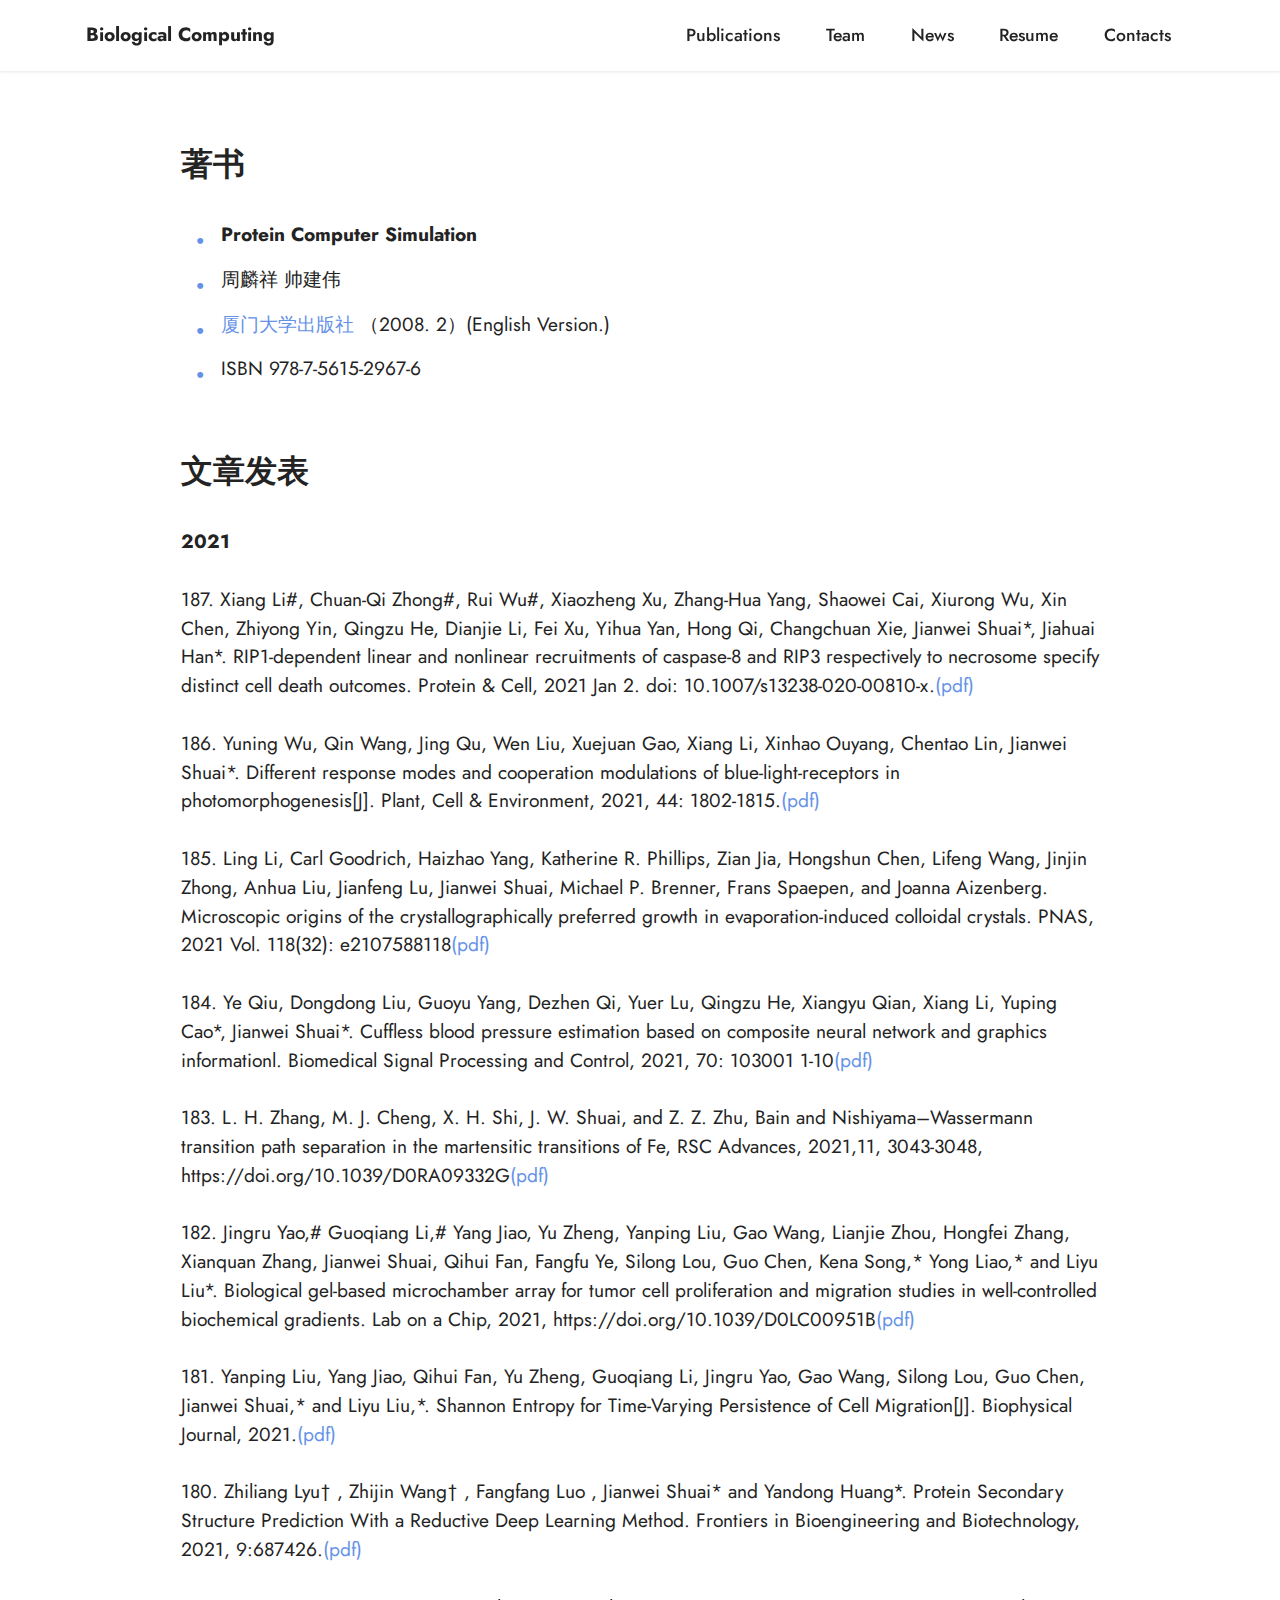
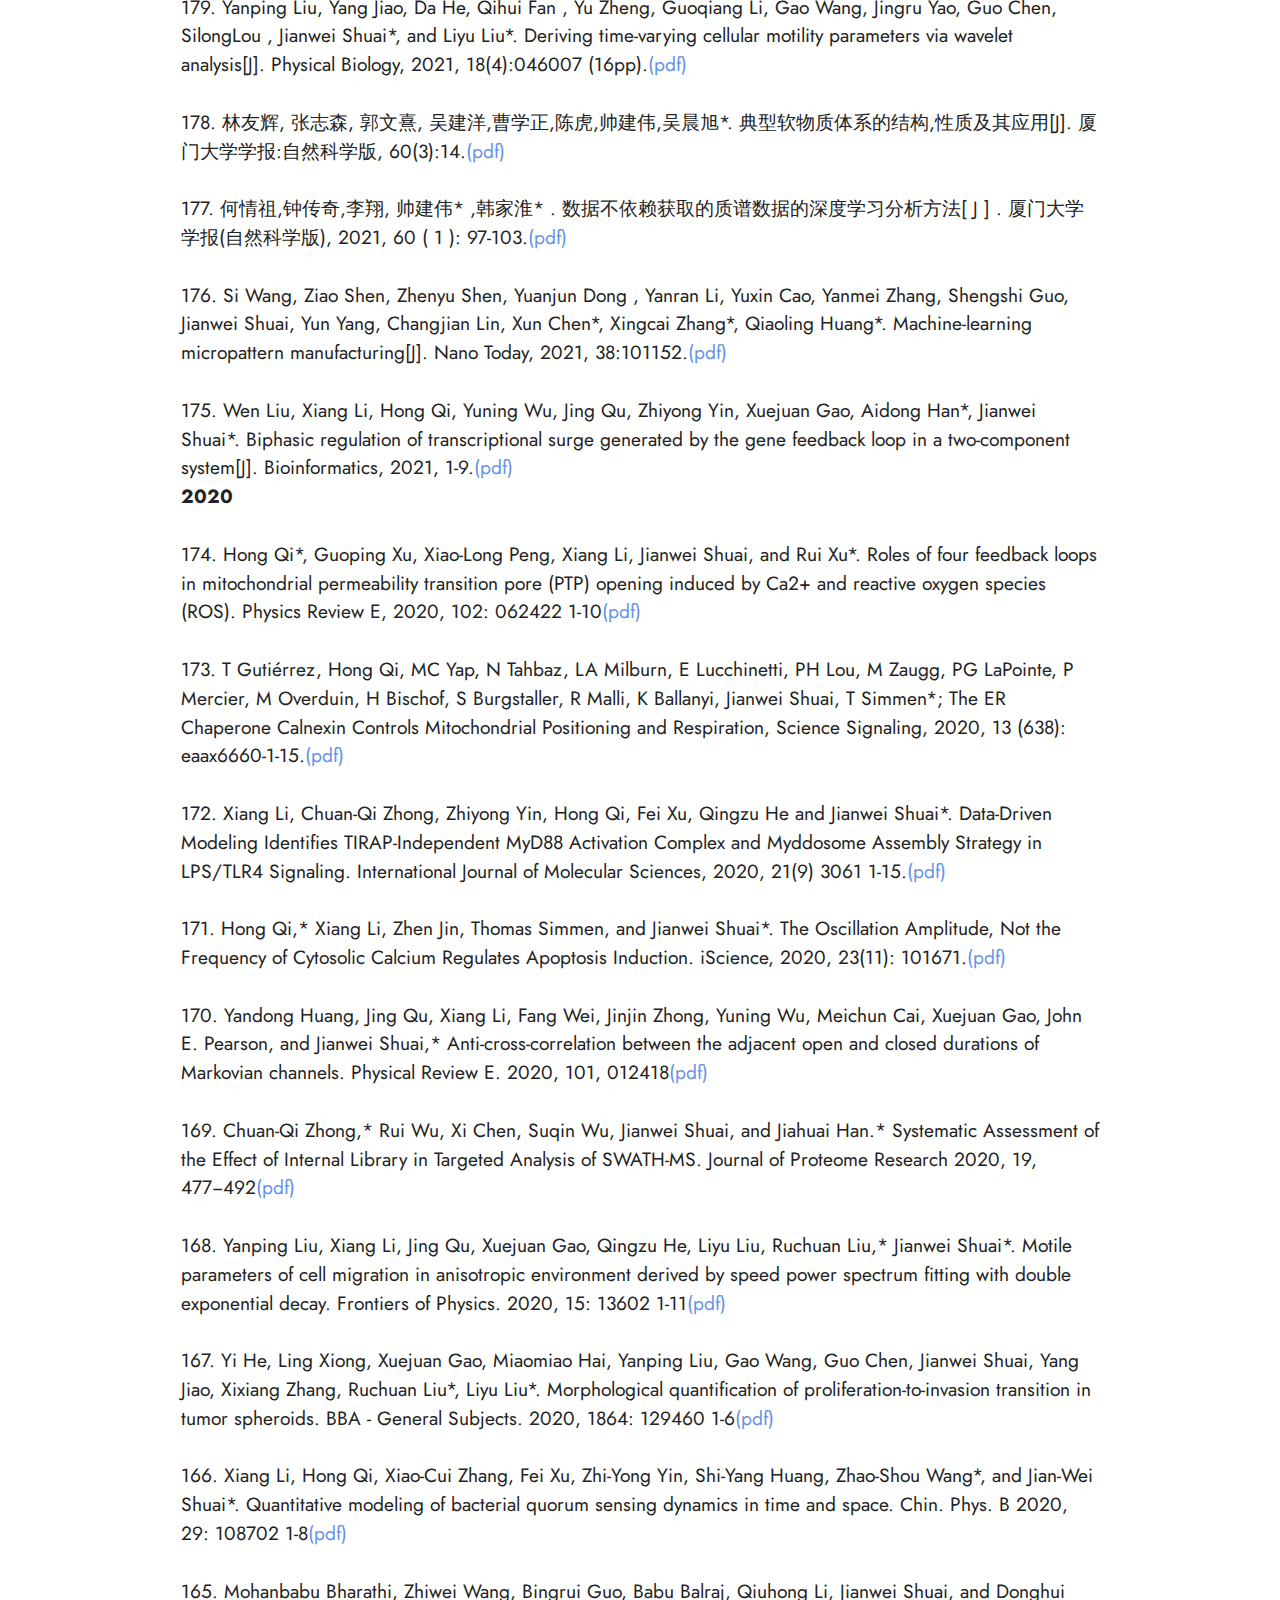
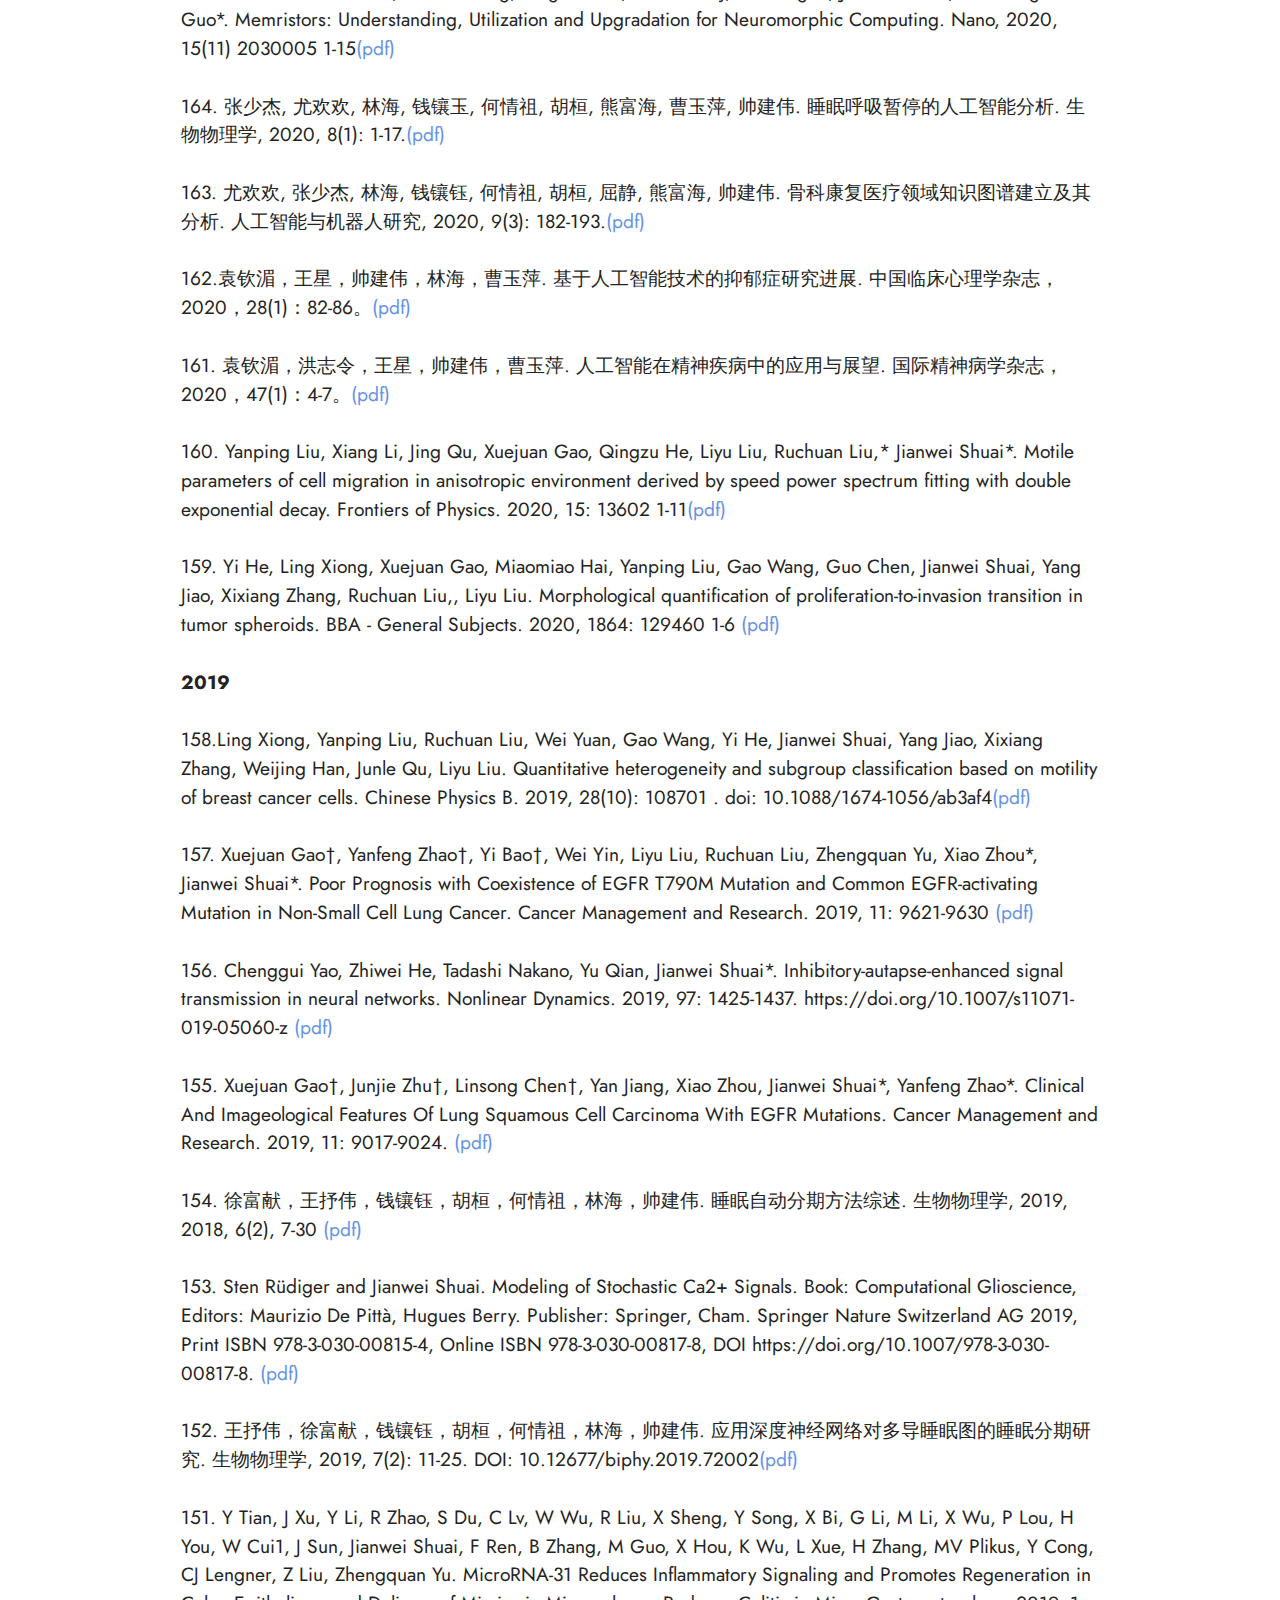
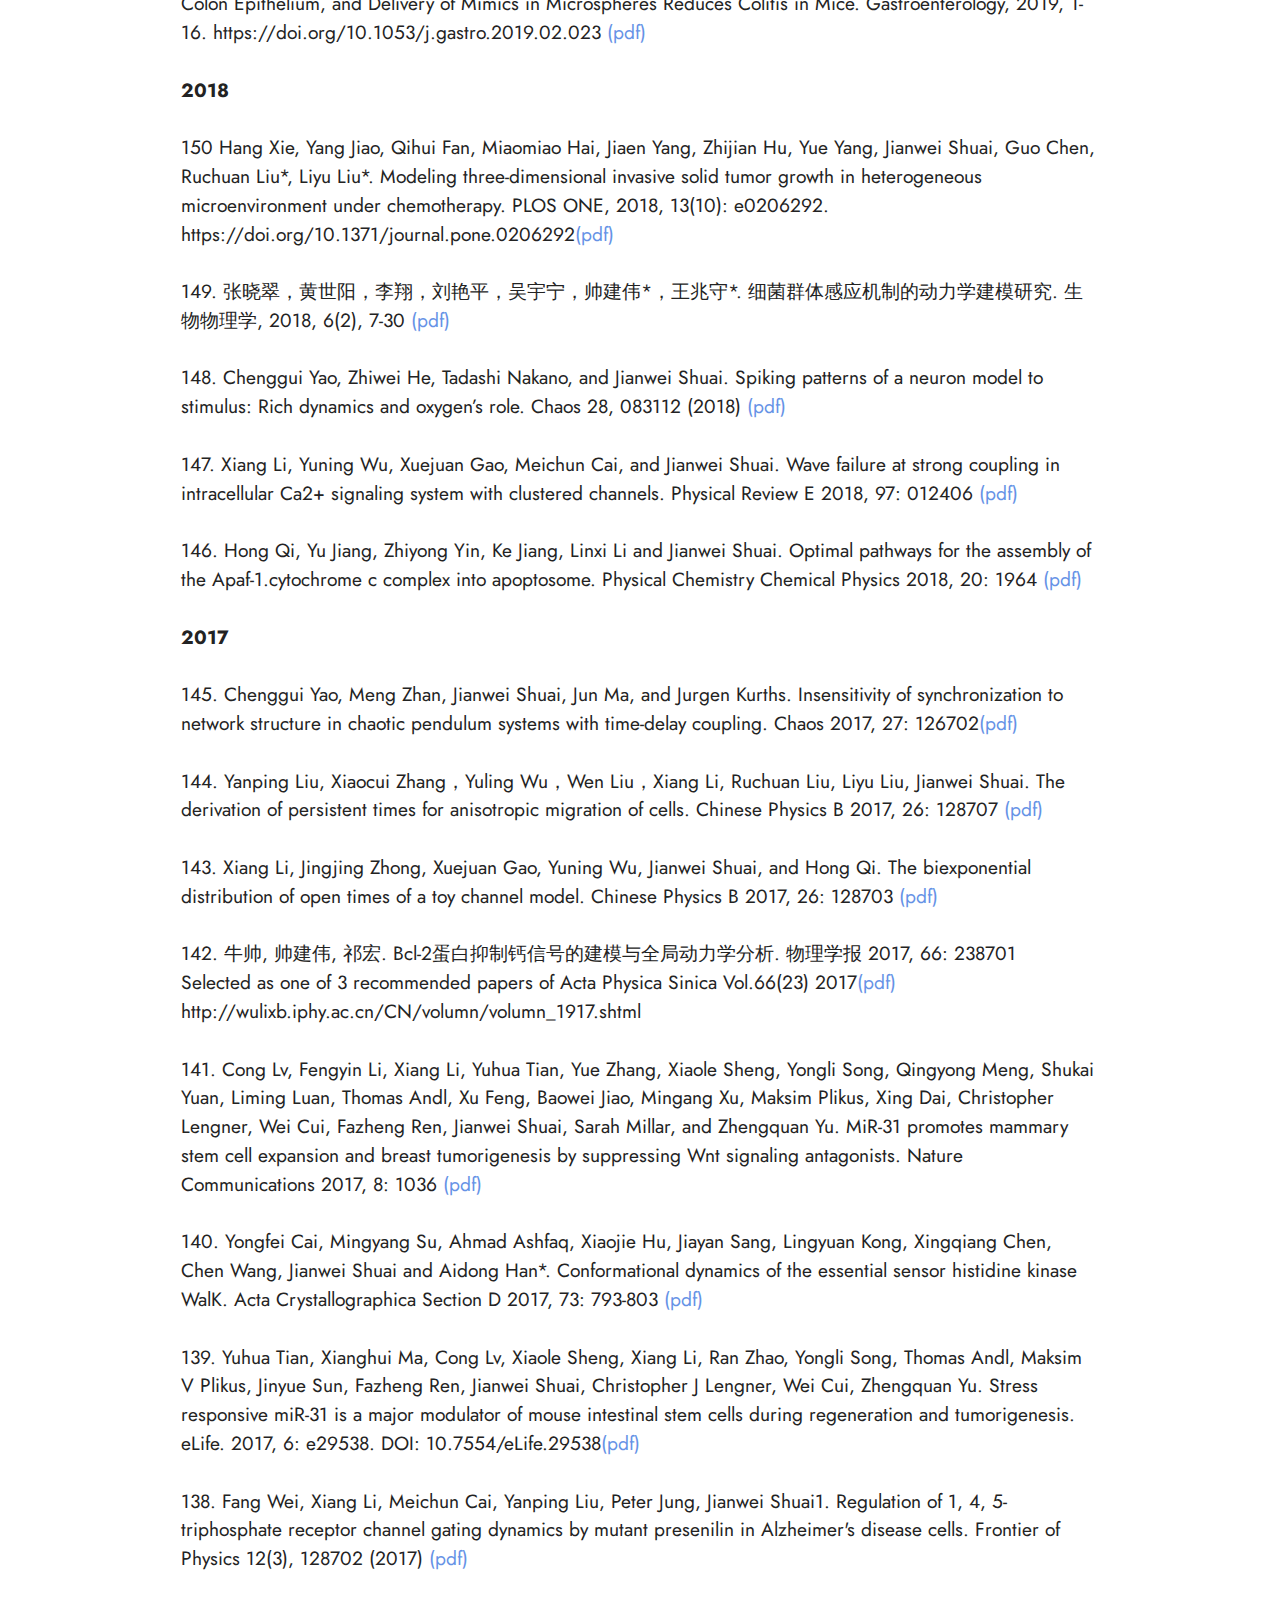
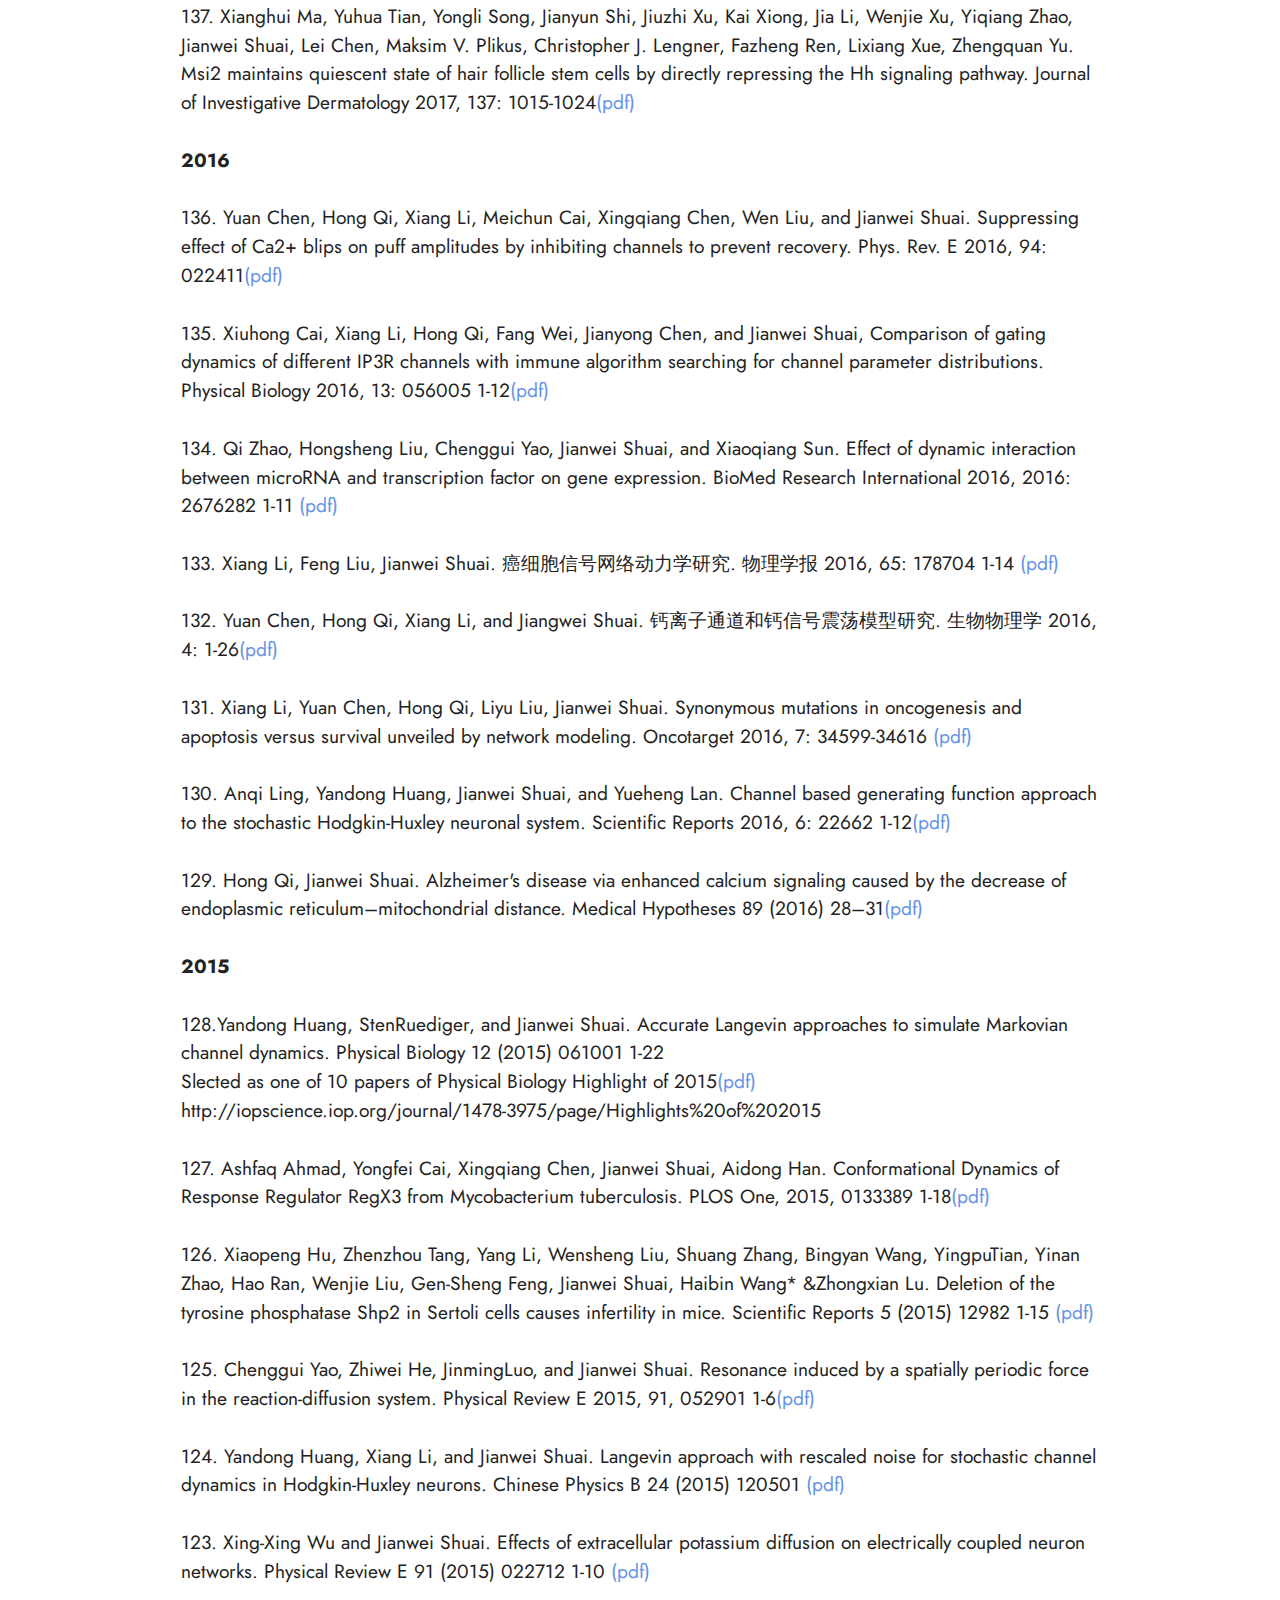
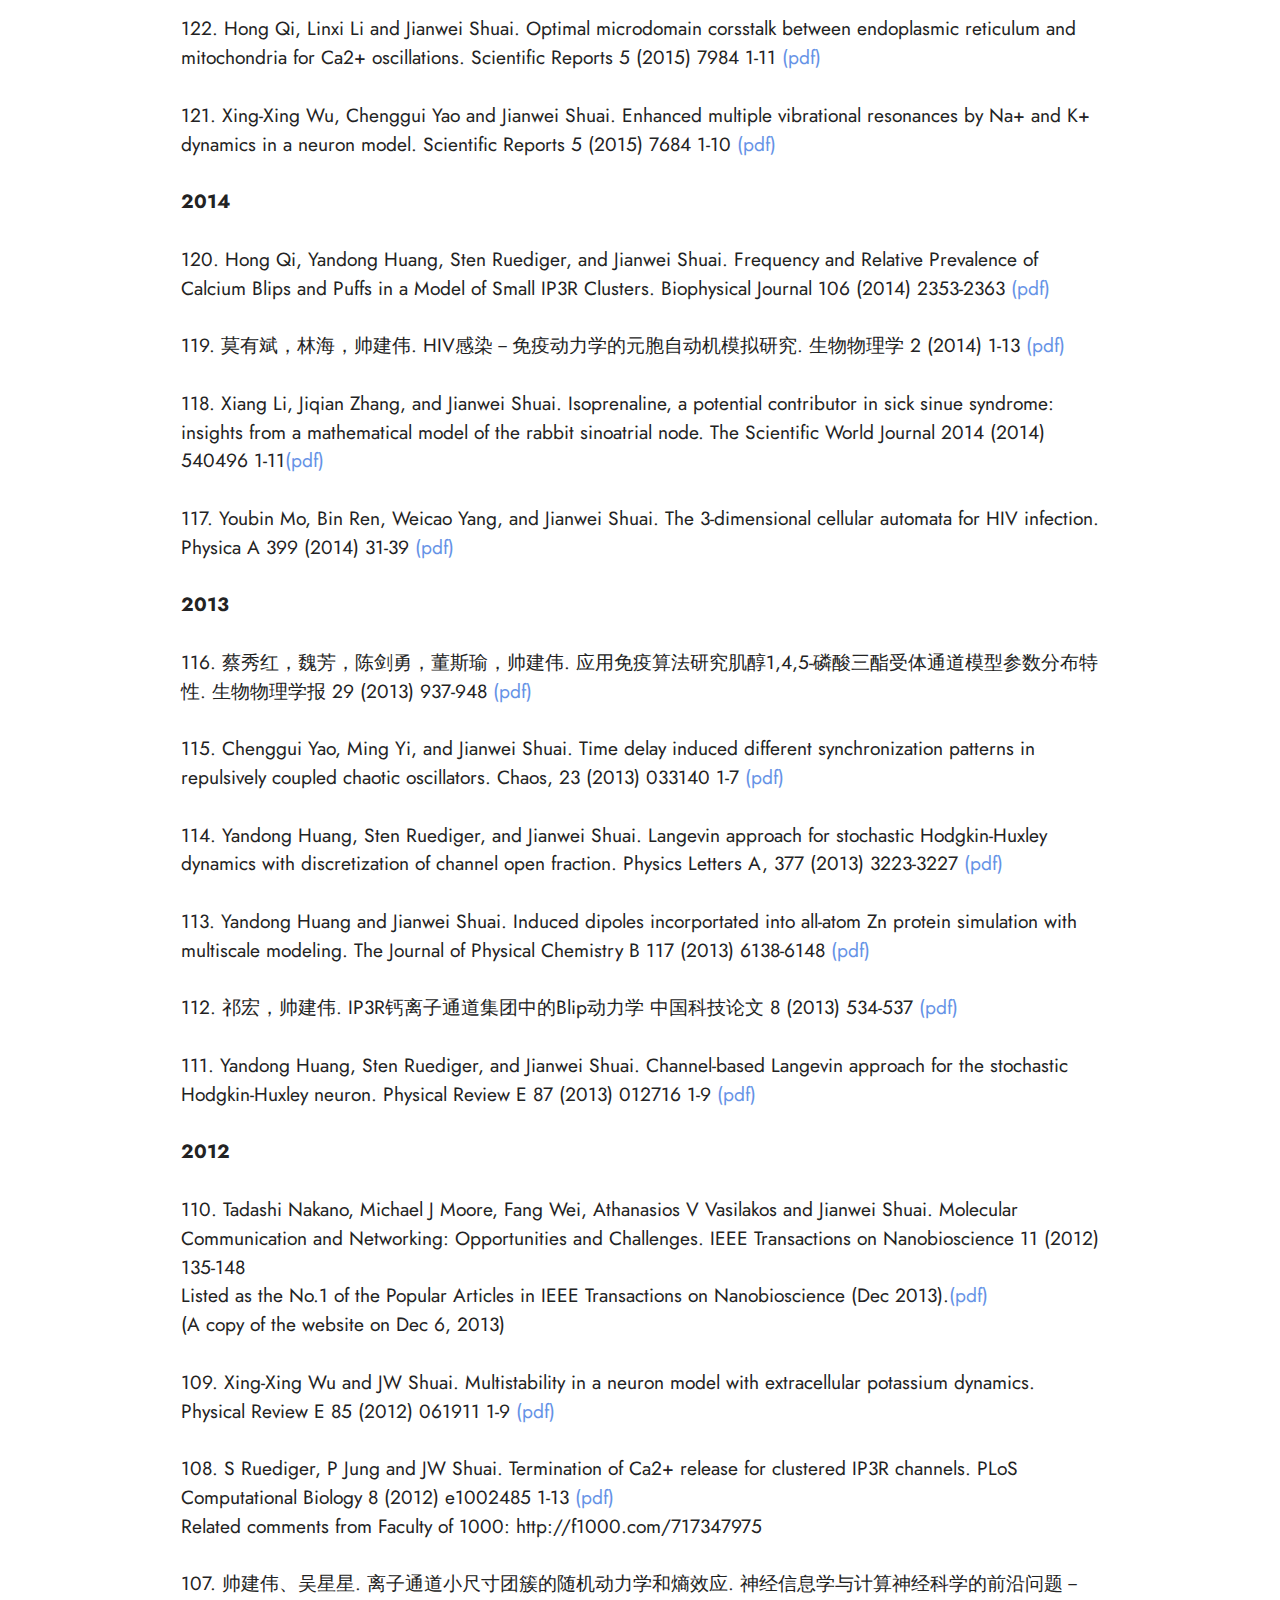
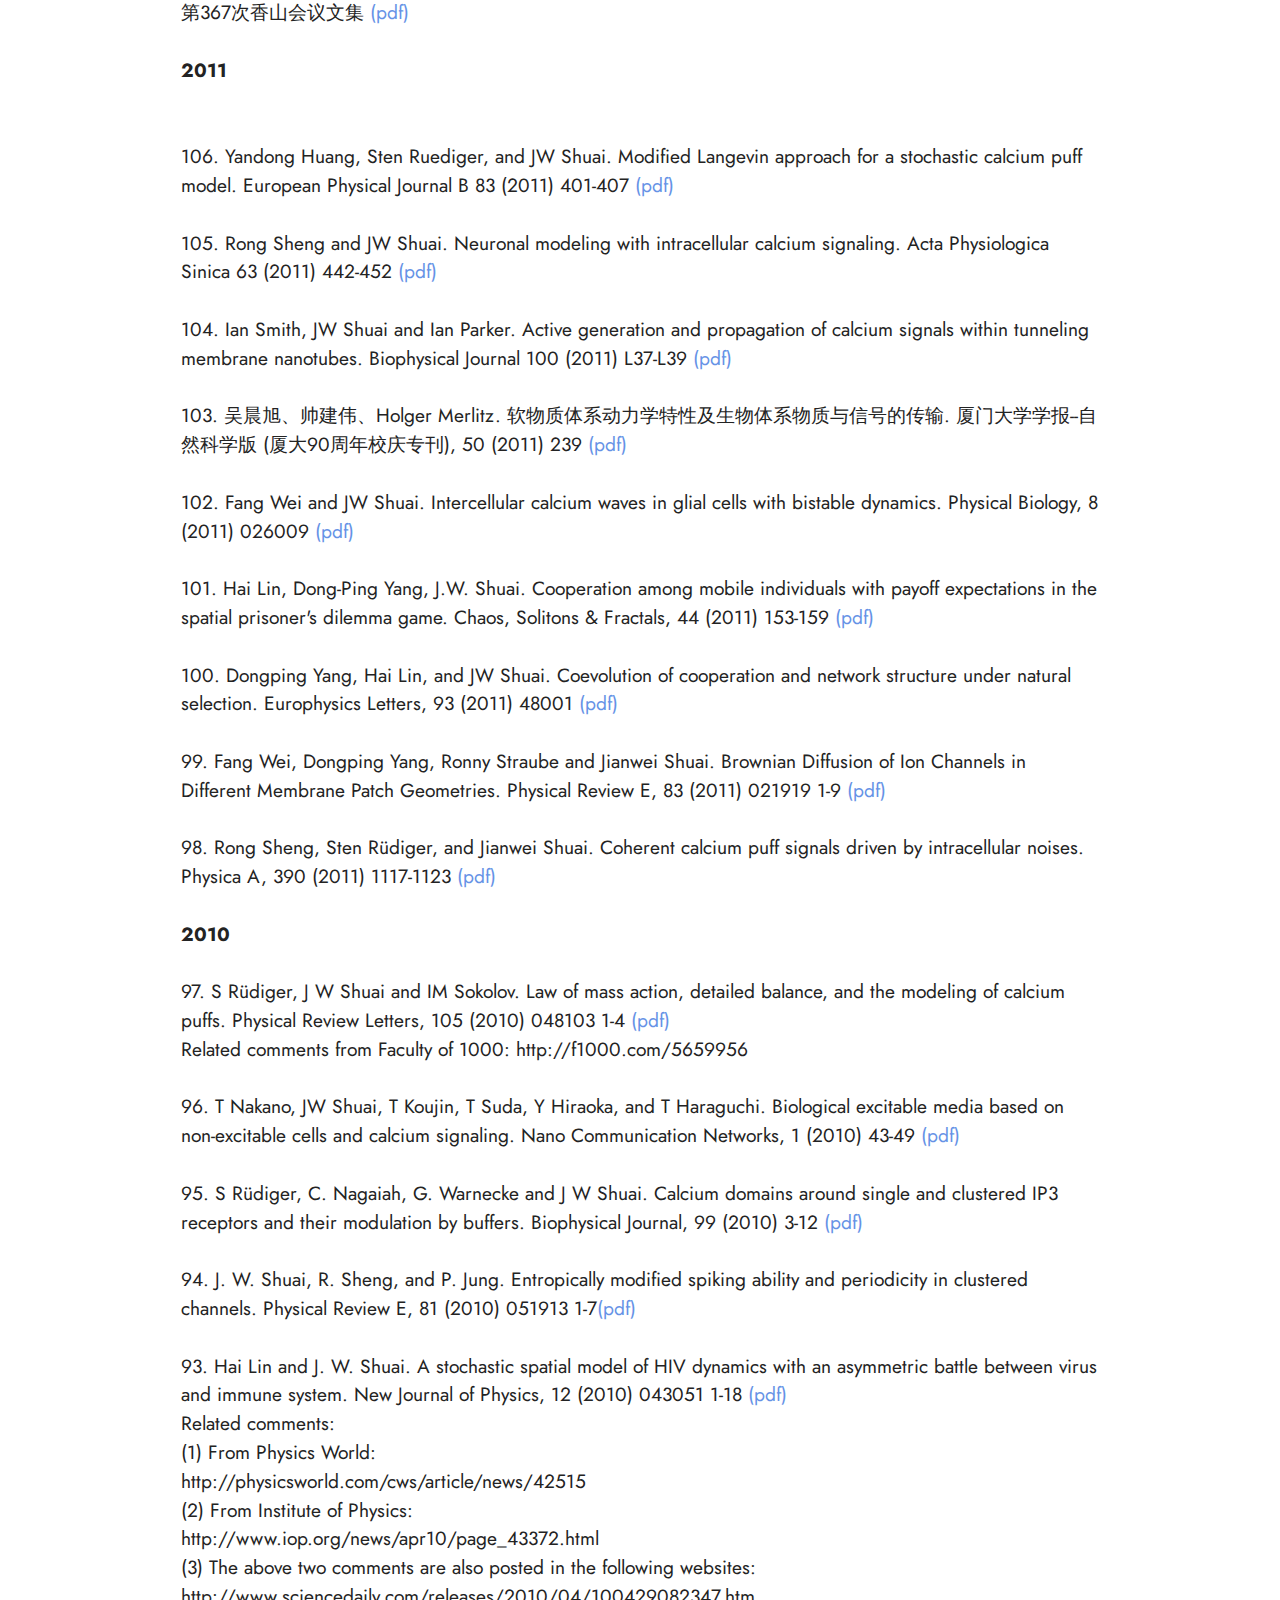
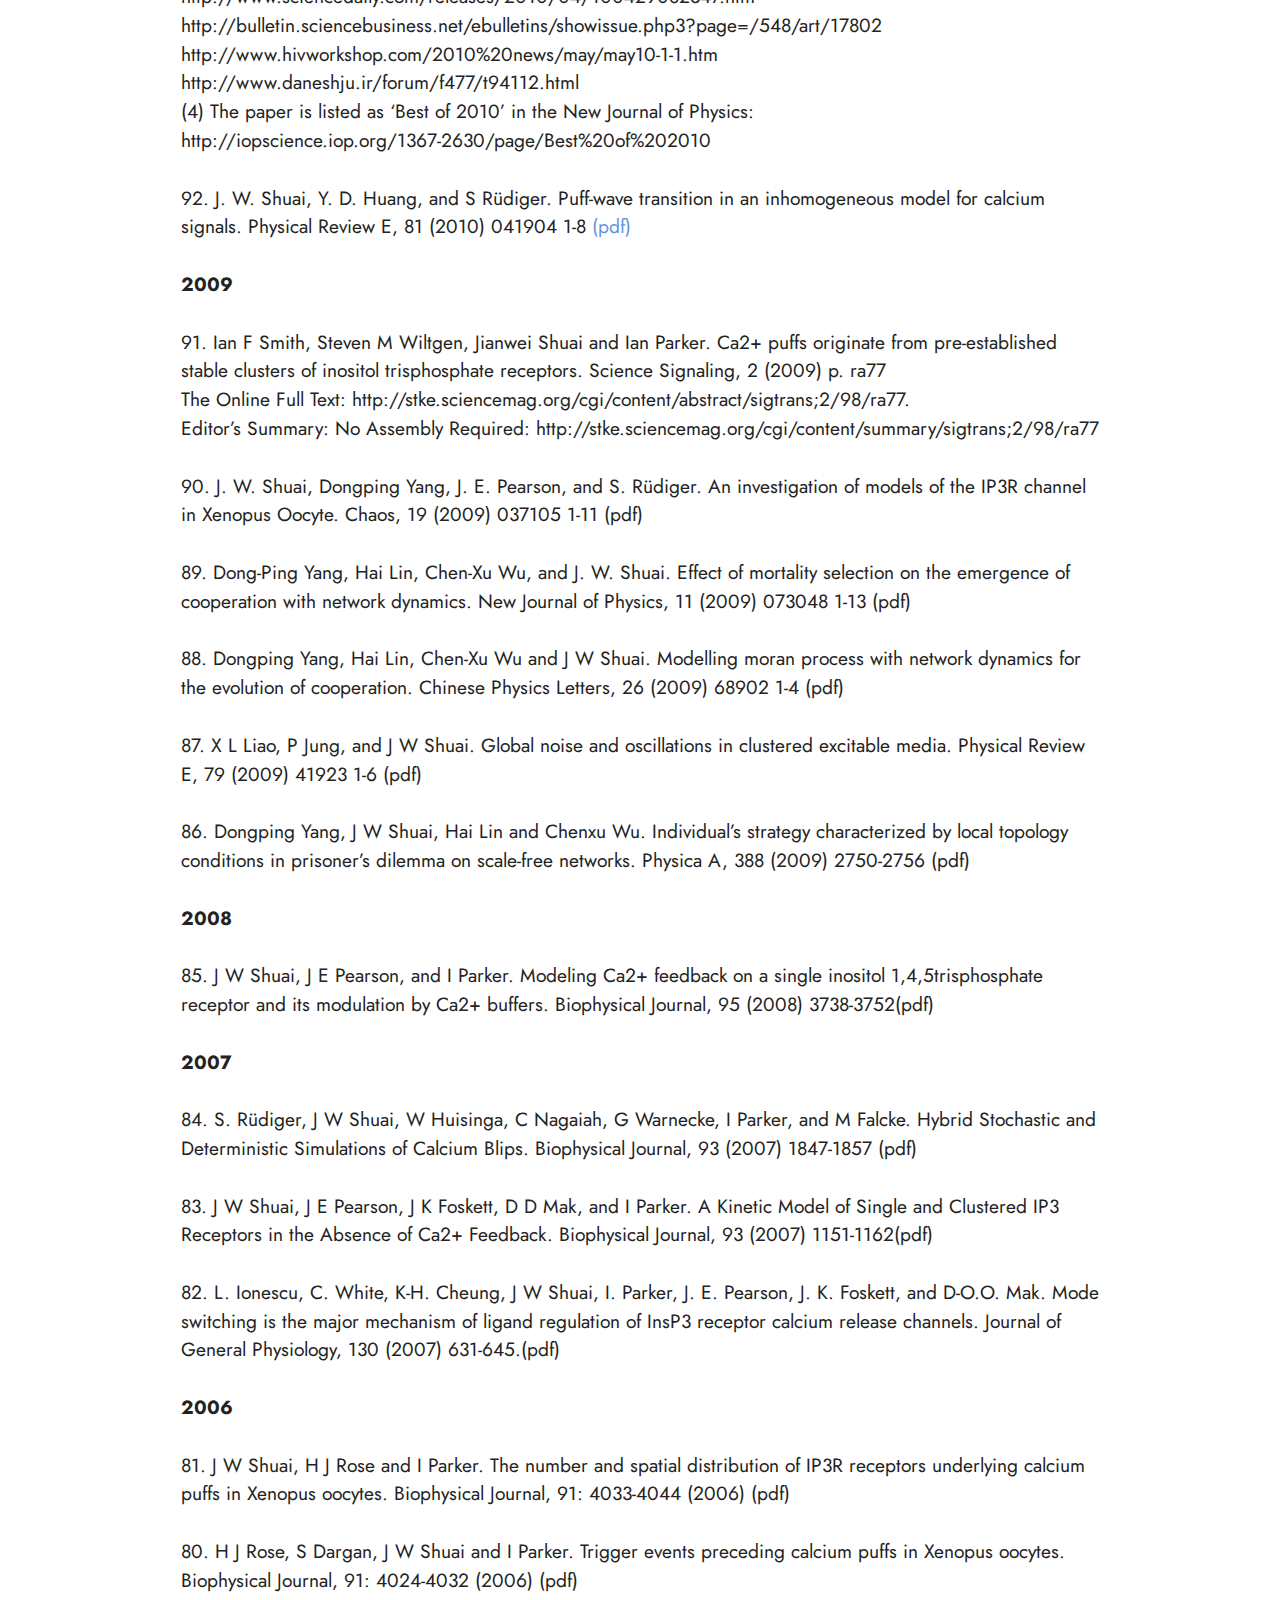
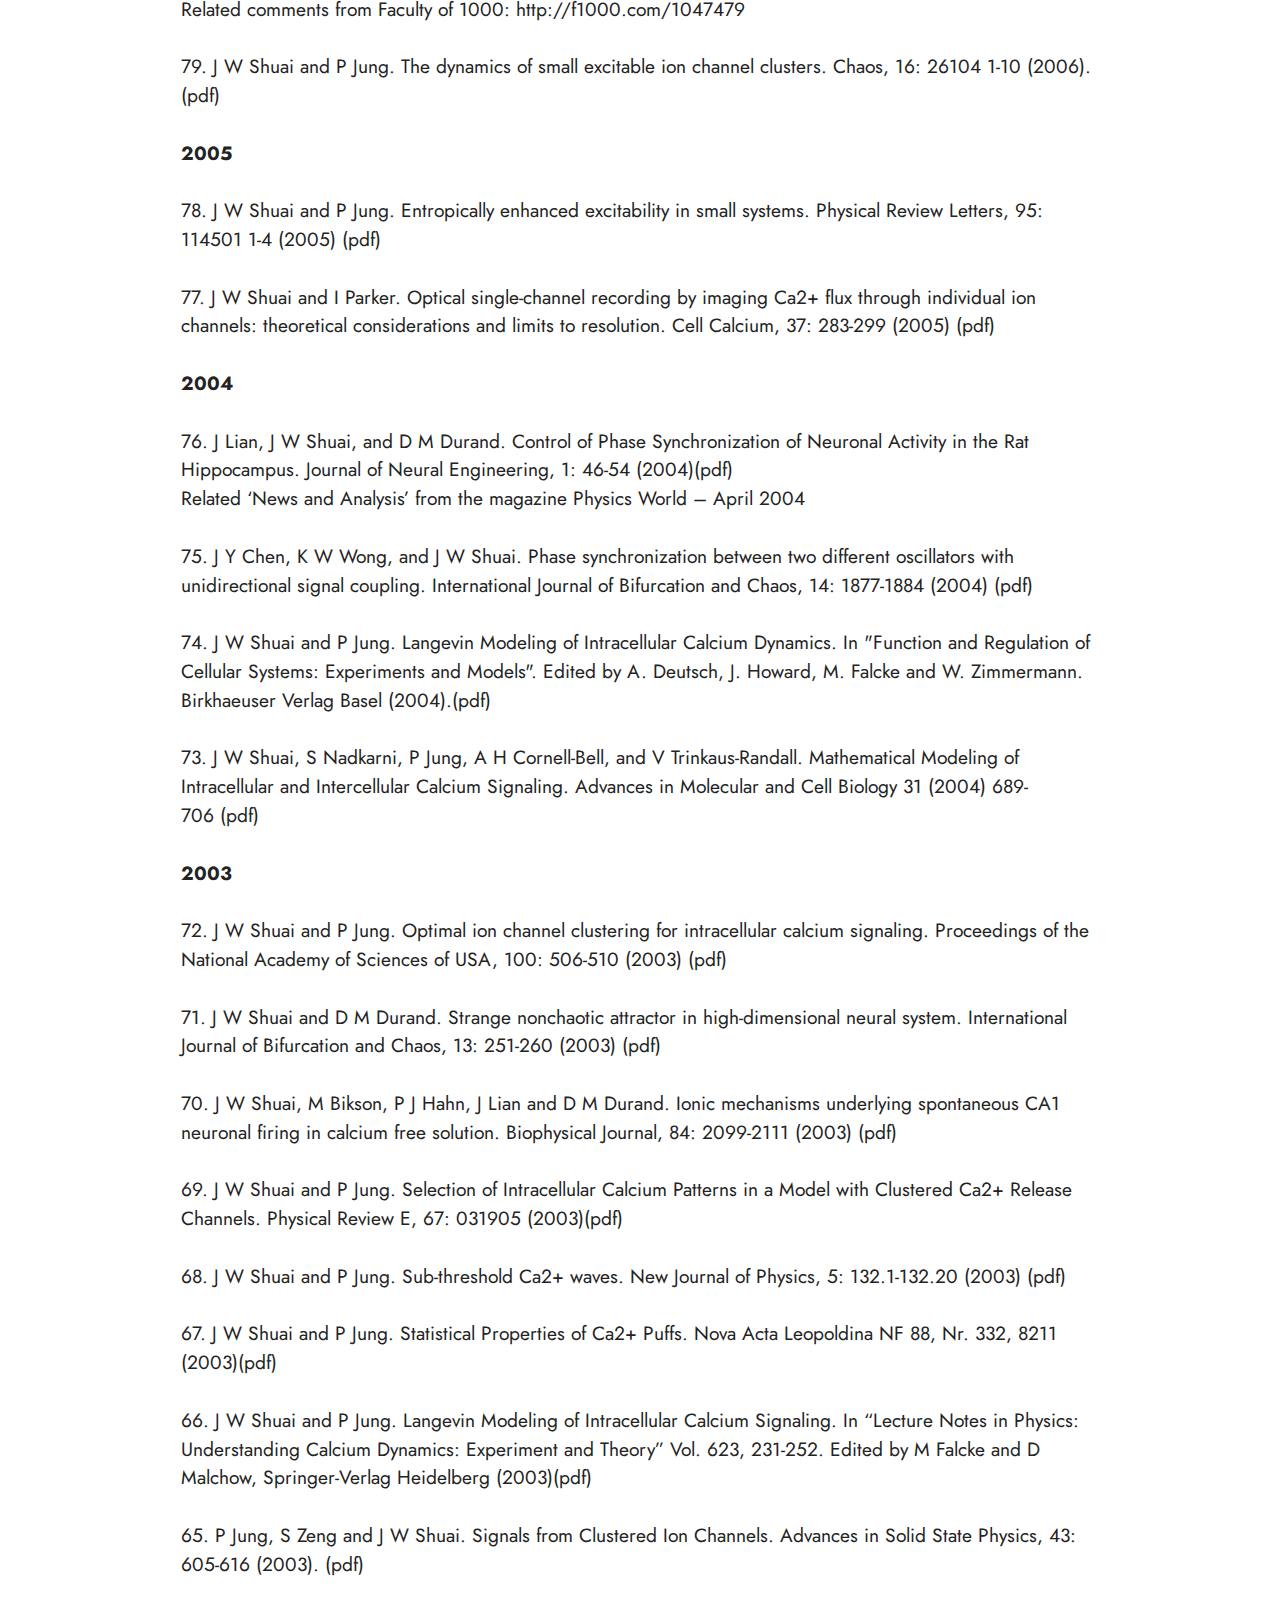
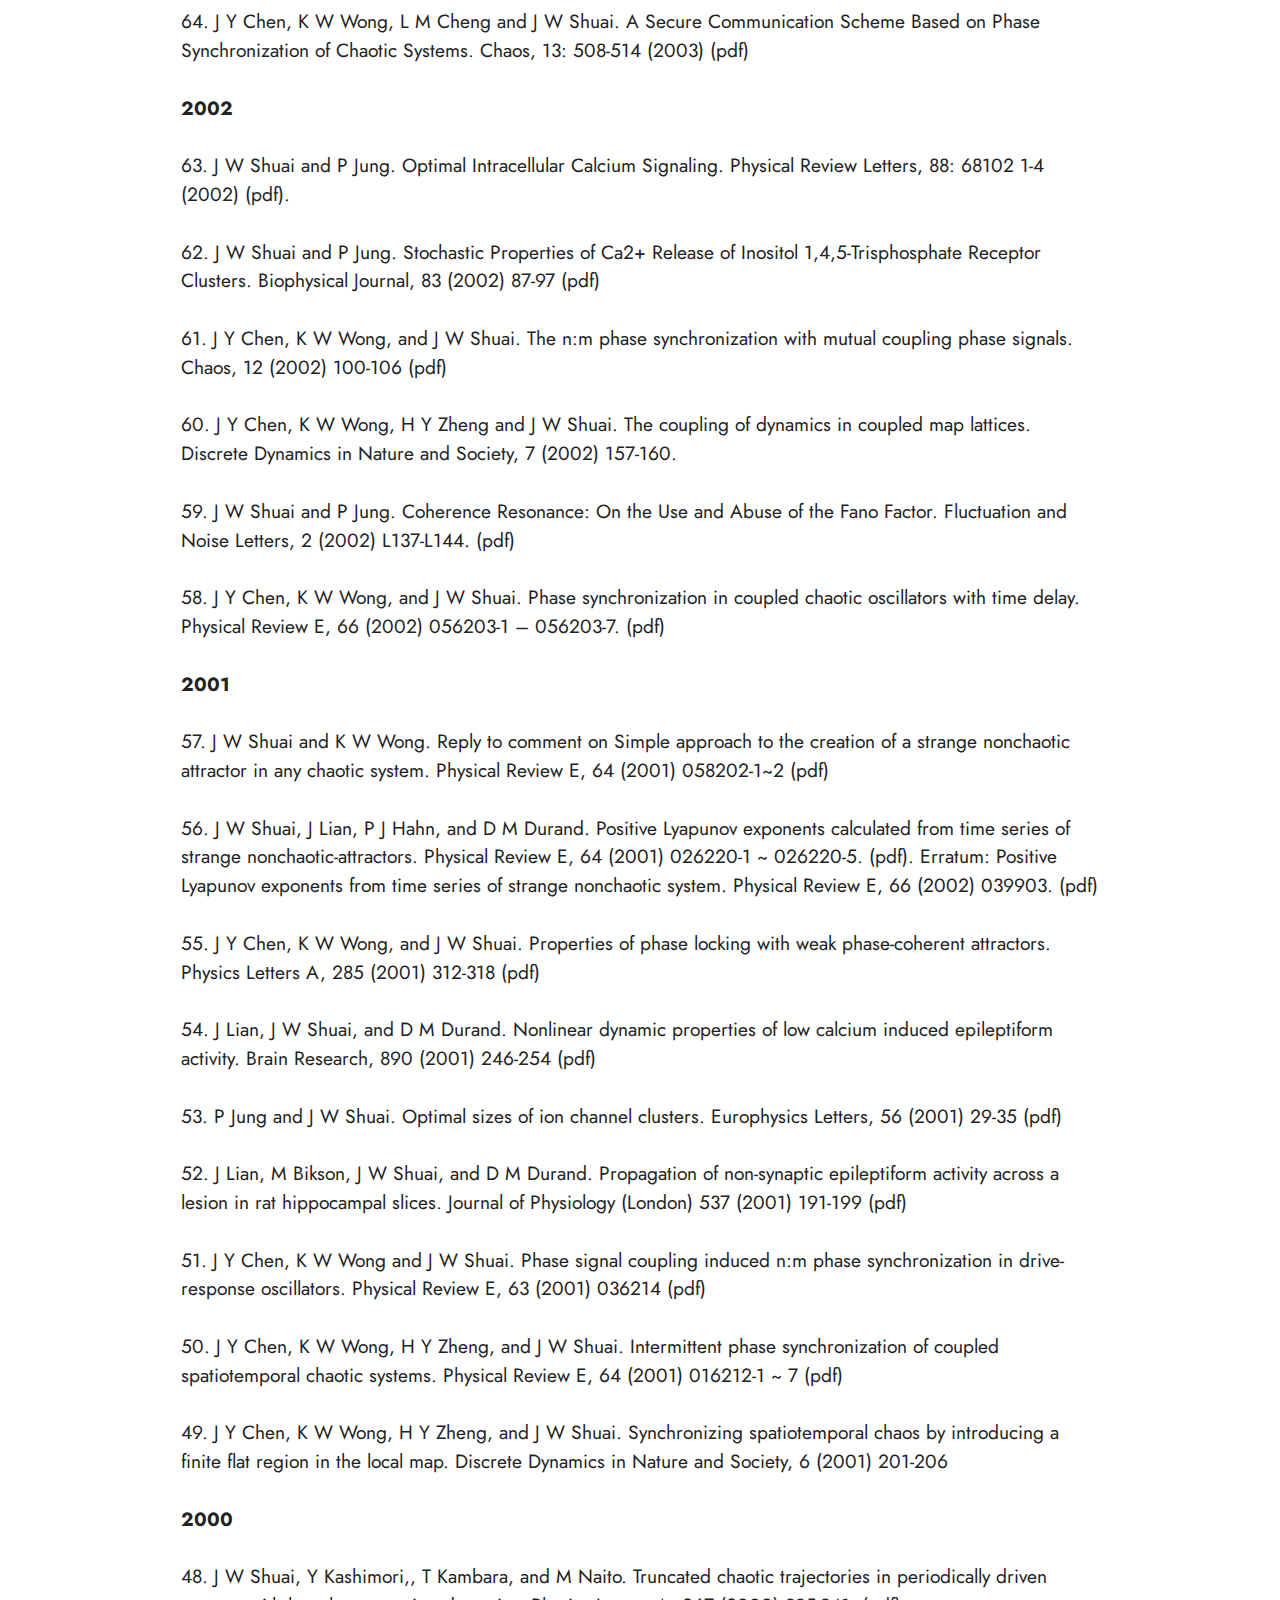
==== page1.html @ 1ad9a85b "upload" ====
﻿<!DOCTYPE html>
<html  >
<head>
  <!-- Site made with Mobirise Website Builder v5.3.10, https://mobirise.com -->
  <meta charset="UTF-8">
  <meta http-equiv="X-UA-Compatible" content="IE=edge">
  <meta name="generator" content="Mobirise v5.3.10, mobirise.com">
  <meta name="viewport" content="width=device-width, initial-scale=1, minimum-scale=1">
  <link rel="shortcut icon" href="assets/images/logo.png" type="image/x-icon">
  <meta name="description" content="">
  
  
  <title>Pubulication</title>
  <link rel="stylesheet" href="assets/tether/tether.min.css">
  <link rel="stylesheet" href="assets/bootstrap/css/bootstrap.min.css">
  <link rel="stylesheet" href="assets/bootstrap/css/bootstrap-grid.min.css">
  <link rel="stylesheet" href="assets/bootstrap/css/bootstrap-reboot.min.css">
  <link rel="stylesheet" href="assets/dropdown/css/style.css">
  <link rel="stylesheet" href="assets/socicon/css/styles.css">
  <link rel="stylesheet" href="assets/theme/css/style.css">
  <link rel="preload" href="https://fonts.googleapis.com/css?family=Jost:100,200,300,400,500,600,700,800,900,100i,200i,300i,400i,500i,600i,700i,800i,900i&display=swap" as="style" onload="this.onload=null;this.rel='stylesheet'">
  <noscript><link rel="stylesheet" href="https://fonts.googleapis.com/css?family=Jost:100,200,300,400,500,600,700,800,900,100i,200i,300i,400i,500i,600i,700i,800i,900i&display=swap"></noscript>
  <link rel="preload" as="style" href="assets/mobirise/css/mbr-additional.css"><link rel="stylesheet" href="assets/mobirise/css/mbr-additional.css" type="text/css">
  
  
  
  
</head>
<body>
  
  <section class="menu menu1 cid-sHOr0tec7L" once="menu" id="menu1-2">
    

    <nav class="navbar navbar-dropdown navbar-fixed-top navbar-expand-lg">
        <div class="container">
            <div class="navbar-brand">
                
                <span class="navbar-caption-wrap"><a class="navbar-caption text-black text-primary display-7" href="index.html">Biological Computing</a></span>
            </div>
            <button class="navbar-toggler" type="button" data-toggle="collapse" data-target="#navbarSupportedContent" aria-controls="navbarNavAltMarkup" aria-expanded="false" aria-label="Toggle navigation">
                <div class="hamburger">
                    <span></span>
                    <span></span>
                    <span></span>
                    <span></span>
                </div>
            </button>
            <div class="collapse navbar-collapse" id="navbarSupportedContent">
                <ul class="navbar-nav nav-dropdown nav-right" data-app-modern-menu="true"><li class="nav-item"><a class="nav-link link text-black text-primary display-4" href="page1.html">Publications</a></li><li class="nav-item"><a class="nav-link link text-black text-primary display-4" href="page2.html">Team</a></li><li class="nav-item"><a class="nav-link link text-black text-primary display-4" href="page4.html">News</a></li><li class="nav-item"><a class="nav-link link text-black text-primary display-4" href="page6.html">Resume</a></li>
                    
                    <li class="nav-item"><a class="nav-link link text-black text-primary display-4" href="page3.html">Contacts</a>
                    </li></ul>
                
                
            </div>
        </div>
    </nav>
</section>

<section class="content14 cid-sHOZOuoqOk" id="content14-3">
    
    
    
    <div class="container">
        <div class="row justify-content-center">
            <div class="col-md-12 col-lg-10">
                    <h3 class="mbr-section-title mbr-fonts-style mb-4 display-5">
                        <strong>著书</strong></h3>
                <ul class="list mbr-fonts-style display-7">
                    <li><strong>Protein Computer Simulation&nbsp;</strong></li><li><strong> </strong>周麟祥 帅建伟</li><li> <a href="https://www.xmupress.com/" class="text-primary" target="_blank">厦门大学出版社</a>  （2008. 2）(English Version.)</li><li>ISBN 978-7-5615-2967-6</li>
                </ul>
            </div>
        </div>
    </div>
</section>

<section class="content5 cid-sHWmdabMzN" id="content5-e">
    
    <div class="container">
        <div class="row justify-content-center">
            <div class="col-md-12 col-lg-10">
                
                <h4 class="mbr-section-subtitle mbr-fonts-style mb-4 display-5"><strong>
                    文章发表
                </strong></h4>
                <p class="mbr-text mbr-fonts-style display-7"><strong>2021</strong><br>
<br>187.	Xiang Li#, Chuan-Qi Zhong#, Rui Wu#, Xiaozheng Xu, Zhang-Hua Yang, Shaowei Cai, Xiurong Wu, Xin Chen, Zhiyong Yin, Qingzu He, Dianjie Li, Fei Xu, Yihua Yan, Hong Qi, Changchuan Xie, Jianwei Shuai*, Jiahuai Han*. RIP1-dependent linear and nonlinear recruitments of caspase-8 and RIP3 respectively to necrosome specify distinct cell death outcomes. Protein &amp; Cell, 2021 Jan 2. doi: 10.1007/s13238-020-00810-x.<a href="assets/files/2021ProteinCell.pdf" class="text-primary">(pdf)</a><br><br>186.	Yuning Wu, Qin Wang, Jing Qu, Wen Liu, Xuejuan Gao, Xiang Li, Xinhao Ouyang, Chentao Lin, Jianwei Shuai*. Different response modes and cooperation modulations of blue‐light‐receptors in photomorphogenesis[J]. Plant, Cell &amp; Environment, 2021, 44: 1802-1815.<a href="assets/files/2021PlantCE.pdf" class="text-primary" target="_blank">(pdf)</a>
<br><br>185.	Ling Li, Carl Goodrich, Haizhao Yang, Katherine R. Phillips, Zian Jia, Hongshun Chen, Lifeng Wang, Jinjin Zhong, Anhua Liu, Jianfeng Lu, Jianwei Shuai, Michael P. Brenner, Frans Spaepen, and Joanna Aizenberg. Microscopic origins of the crystallographically preferred growth in evaporation-induced colloidal crystals. PNAS, 2021 Vol. 118(32): e2107588118<a href="assets/files/2021PNAS.pdf" class="text-primary" target="_blank">(pdf)</a>
<br><br>184.	Ye Qiu, Dongdong Liu, Guoyu Yang, Dezhen Qi, Yuer Lu, Qingzu He, Xiangyu Qian, Xiang Li, Yuping Cao*, Jianwei Shuai*. Cuffless blood pressure estimation based on composite neural network and graphics informationl. Biomedical Signal Processing and Control, 2021, 70: 103001 1-10<a href="assets/files/2021-BSPCBloodPressure.pdf" class="text-primary" target="_blank">(pdf)</a>
<br><br>183.	L. H. Zhang, M. J. Cheng, X. H. Shi, J. W. Shuai, and Z. Z. Zhu, Bain and Nishiyama–Wassermann transition path separation in the martensitic transitions of Fe, RSC Advances, 2021,11, 3043-3048, https://doi.org/10.1039/D0RA09332G<a href="assets/files/2021RSCAdv.pdf" class="text-primary" target="_blank">(pdf)</a>
<br><br>182.	Jingru Yao,# Guoqiang Li,#   Yang Jiao, Yu Zheng, Yanping Liu, Gao Wang, Lianjie Zhou, Hongfei Zhang, Xianquan Zhang, Jianwei Shuai, Qihui Fan, Fangfu Ye, Silong Lou, Guo Chen, Kena Song,* Yong Liao,* and Liyu Liu*. Biological gel-based microchamber array for tumor cell proliferation and migration studies in well-controlled biochemical gradients. Lab on a Chip, 2021,  https://doi.org/10.1039/D0LC00951B<a href="assets/files/182.pdf" class="text-primary">(pdf)</a>
<br><br>181.	Yanping Liu, Yang Jiao, Qihui Fan, Yu Zheng, Guoqiang Li, Jingru Yao, Gao Wang, Silong Lou, Guo Chen, Jianwei Shuai,* and Liyu Liu,*. Shannon Entropy for Time-Varying Persistence of Cell Migration[J]. Biophysical Journal, 2021.<a href="assets/files/181.pdf" class="text-primary">(pdf)</a> 
<br><br>180.	Zhiliang Lyu† , Zhijin Wang† , Fangfang Luo , Jianwei Shuai* and Yandong Huang*. Protein Secondary Structure Prediction With a Reductive Deep Learning Method. Frontiers in Bioengineering and Biotechnology, 2021, 9:687426.<a href="assets/files/180.pdf" class="text-primary">(pdf)</a>
<br><br>179.	Yanping Liu, Yang Jiao, Da He, Qihui Fan , Yu Zheng, Guoqiang Li, Gao Wang, Jingru Yao, Guo Chen, SilongLou , Jianwei Shuai*, and Liyu Liu*. Deriving time-varying cellular motility parameters via wavelet analysis[J]. Physical Biology, 2021, 18(4):046007 (16pp).<a href="assets/files/179.pdf" class="text-primary">(pdf)</a>
<br><br>178.	林友辉, 张志森, 郭文熹, 吴建洋,曹学正,陈虎,帅建伟,吴晨旭*. 典型软物质体系的结构,性质及其应用[J]. 厦门大学学报:自然科学版, 60(3):14.<a href="assets/files/178.pdf" class="text-primary">(pdf)</a>
<br><br>177.	何情祖,钟传奇,李翔, 帅建伟* ,韩家淮* . 数据不依赖获取的质谱数据的深度学习分析方法[ J ] . 厦门大学学报(自然科学版), 2021, 60 ( 1 ): 97-103.<a href="assets/files/177.pdf" class="text-primary">(pdf)</a>
<br><br>176.	Si Wang, Ziao Shen, Zhenyu Shen, Yuanjun Dong , Yanran Li, Yuxin Cao, Yanmei Zhang, Shengshi Guo, Jianwei Shuai, Yun Yang, Changjian Lin, Xun Chen*, Xingcai Zhang*, Qiaoling Huang*. Machine-learning micropattern manufacturing[J]. Nano Today, 2021, 38:101152.<a href="assets/files/176.pdf" class="text-primary">(pdf)</a>
<br><br>175.	Wen Liu, Xiang Li, Hong Qi, Yuning Wu, Jing Qu, Zhiyong Yin, Xuejuan Gao, Aidong Han*, Jianwei Shuai*. Biphasic regulation of transcriptional surge generated by the gene feedback loop in a two-component system[J]. Bioinformatics, 2021, 1-9.<a href="assets/files/175.pdf" class="text-primary">(pdf)</a>
<br><strong>2020</strong><br>
<br>174.	Hong Qi*, Guoping Xu, Xiao-Long Peng, Xiang Li, Jianwei Shuai, and Rui Xu*. Roles of four feedback loops in mitochondrial permeability transition pore (PTP) opening induced by Ca2+ and reactive oxygen species (ROS). Physics Review E, 2020, 102: 062422 1-10<a href="assets/files/174.pdf" class="text-primary">(pdf)</a>
<br><br>173.	T Gutiérrez, Hong Qi, MC Yap, N Tahbaz, LA Milburn, E Lucchinetti, PH Lou, M Zaugg, PG LaPointe, P Mercier, M Overduin, H Bischof, S Burgstaller, R Malli, K Ballanyi, Jianwei Shuai, T Simmen*; The ER Chaperone Calnexin Controls Mitochondrial Positioning and Respiration, Science Signaling, 2020, 13 (638): eaax6660-1-15.<a href="assets/files/173.pdf" class="text-primary">(pdf)</a><br>
<br>172.	Xiang Li, Chuan-Qi Zhong, Zhiyong Yin, Hong Qi, Fei Xu, Qingzu He and Jianwei Shuai*. Data-Driven Modeling Identifies TIRAP-Independent MyD88 Activation Complex and Myddosome Assembly Strategy in LPS/TLR4 Signaling. International Journal of Molecular Sciences, 2020, 21(9) 3061 1-15.<a href="assets/files/172.pdf" class="text-primary">(pdf)</a><br> 
<br>171. Hong Qi,* Xiang Li, Zhen Jin, Thomas Simmen, and Jianwei Shuai*. The Oscillation Amplitude, Not the Frequency of Cytosolic Calcium Regulates Apoptosis Induction. iScience, 2020, 23(11): 101671.<a href="assets/files/171.pdf" class="text-primary">(pdf)</a>
<br><br>170.	Yandong Huang, Jing Qu, Xiang Li, Fang Wei, Jinjin Zhong, Yuning Wu, Meichun Cai, Xuejuan Gao, John E. Pearson, and Jianwei Shuai,* Anti-cross-correlation between the adjacent open and closed durations of Markovian channels. Physical Review E. 2020, 101, 012418<a href="assets/files/170.pdf" class="text-primary">(pdf)</a> 
<br><br>169.	Chuan-Qi Zhong,* Rui Wu, Xi Chen, Suqin Wu, Jianwei Shuai, and Jiahuai Han.* Systematic Assessment of the Effect of Internal Library in Targeted Analysis of SWATH-MS. Journal of Proteome Research 2020, 19, 477−492<a href="assets/files/169.pdf" class="text-primary">(pdf)</a><br>
<br>168.	Yanping Liu, Xiang Li, Jing Qu, Xuejuan Gao, Qingzu He, Liyu Liu, Ruchuan Liu,* Jianwei Shuai*. Motile parameters of cell migration in anisotropic environment derived by speed power spectrum fitting with double exponential decay. Frontiers of Physics. 2020, 15: 13602 1-11<a href="assets/files/168160.pdf" class="text-primary">(pdf)</a><br>
<br>167.	Yi He, Ling Xiong, Xuejuan Gao, Miaomiao Hai, Yanping Liu, Gao Wang, Guo Chen, Jianwei Shuai, Yang Jiao, Xixiang Zhang, Ruchuan Liu*, Liyu Liu*. Morphological quantification of proliferation-to-invasion transition in tumor spheroids. BBA - General Subjects. 2020, 1864: 129460 1-6<a href="assets/files/167159.pdf" class="text-primary">(pdf)</a><br>
<br>166. Xiang Li, Hong Qi, Xiao-Cui Zhang, Fei Xu, Zhi-Yong Yin, Shi-Yang Huang, Zhao-Shou Wang*, and Jian-Wei Shuai*. Quantitative modeling of bacterial quorum sensing dynamics in time and space. Chin. Phys. B 2020, 29: 108702 1-8<a href="assets/files/166.pdf" class="text-primary">(pdf)</a>
<br><br>165.	Mohanbabu Bharathi, Zhiwei Wang, Bingrui Guo, Babu Balraj, Qiuhong Li, Jianwei Shuai, and Donghui Guo*. Memristors: Understanding, Utilization and Upgradation for Neuromorphic Computing. Nano, 2020, 15(11) 2030005 1-15<a href="assets/files/165.pdf" class="text-primary">(pdf)</a>
<br><br>164.	张少杰, 尤欢欢, 林海, 钱镶玉, 何情祖, 胡桓, 熊富海, 曹玉萍, 帅建伟. 睡眠呼吸暂停的人工智能分析. 生物物理学, 2020, 8(1): 1-17.<a href="assets/files/164.pdf" class="text-primary">(pdf)</a><br> 
<br>163.	尤欢欢, 张少杰, 林海, 钱镶钰, 何情祖, 胡桓, 屈静, 熊富海, 帅建伟. 骨科康复医疗领域知识图谱建立及其分析. 人工智能与机器人研究, 2020, 9(3): 182-193.<a href="assets/files/163.pdf" class="text-primary">(pdf)</a> 
<br><br>162.袁钦湄，王星，帅建伟，林海，曹玉萍. 基于人工智能技术的抑郁症研究进展. 中国临床心理学杂志，2020，28(1)：82-86。<a href="assets/files/162.pdf" class="text-primary">(pdf)</a><br><br>161. 袁钦湄，洪志令，王星，帅建伟，曹玉萍. 人工智能在精神疾病中的应用与展望. 国际精神病学杂志，2020，47(1)：4-7。<a href="assets/files/161.pdf" class="text-primary">(pdf)</a><br><br>160.  Yanping Liu, Xiang Li, Jing Qu, Xuejuan Gao, Qingzu He, Liyu Liu, Ruchuan Liu,* Jianwei Shuai*. Motile parameters of cell migration in anisotropic environment derived by speed power spectrum fitting with double exponential decay. Frontiers of Physics. 2020, 15: 13602 1-11<a href="assets/files/168160.pdf" class="text-primary">(pdf)</a><br>
<br>159.  Yi He, Ling Xiong, Xuejuan Gao, Miaomiao Hai, Yanping Liu, Gao Wang, Guo Chen, Jianwei Shuai, Yang Jiao, Xixiang Zhang, Ruchuan Liu,, Liyu Liu. Morphological quantification of proliferation-to-invasion transition in tumor spheroids. BBA - General Subjects. 2020, 1864: 129460 1-6<a href="assets/files/167159.pdf" class="text-primary">&nbsp;(pdf)</a><br><br><strong>2019
</strong><br><br>158.Ling Xiong, Yanping Liu, Ruchuan Liu, Wei Yuan, Gao Wang, Yi He, Jianwei Shuai, Yang Jiao, Xixiang Zhang, Weijing Han, Junle Qu, Liyu Liu. Quantitative heterogeneity and subgroup classification based on motility of breast cancer cells. Chinese Physics B. 2019, 28(10): 108701 . doi: 10.1088/1674-1056/ab3af4<a href="assets/files/2019CPB-Cancer.pdf" class="text-primary" target="_blank">(pdf)</a><br><br>157.  Xuejuan Gao†, Yanfeng Zhao†, Yi Bao†, Wei Yin, Liyu Liu, Ruchuan Liu, Zhengquan Yu, Xiao Zhou*, Jianwei Shuai*. Poor Prognosis with Coexistence of EGFR T790M Mutation and Common EGFR-activating Mutation in Non-Small Cell Lung Cancer. Cancer Management and Research. 2019, 11: 9621-9630&nbsp;<a href="assets/files/157.pdf" class="text-primary">(pdf)</a><br>
<br>156. Chenggui Yao, Zhiwei He, Tadashi Nakano, Yu Qian, Jianwei Shuai*. Inhibitory-autapse-enhanced signal transmission in neural networks. Nonlinear Dynamics. 2019, 97: 1425-1437.  https://doi.org/10.1007/s11071-019-05060-z&nbsp;<a href="assets/files/156.pdf" class="text-primary">(pdf)</a><br>
<br>155. Xuejuan Gao†, Junjie Zhu†, Linsong Chen†, Yan Jiang, Xiao Zhou, Jianwei Shuai*, Yanfeng Zhao*. Clinical And Imageological Features Of Lung Squamous Cell Carcinoma With EGFR Mutations. Cancer Management and Research. 2019, 11: 9017-9024.&nbsp;<a href="assets/files/155.pdf" class="text-primary">(pdf)</a><br>
<br>154.  徐富献，王抒伟，钱镶钰，胡桓，何情祖，林海，帅建伟. 睡眠自动分期方法综述. 生物物理学, 2019,  2018, 6(2), 7-30&nbsp;<a href="assets/files/154.pdf" class="text-primary">(pdf)</a><br>
<br>153.  Sten Rüdiger and Jianwei Shuai. Modeling of Stochastic Ca2+ Signals. Book: Computational Glioscience, Editors: Maurizio De Pittà, Hugues Berry. Publisher: Springer, Cham. Springer Nature Switzerland AG 2019, Print ISBN 978-3-030-00815-4, Online ISBN 978-3-030-00817-8, DOI https://doi.org/10.1007/978-3-030-00817-8.&nbsp;<a href="assets/files/153.pdf" class="text-primary">(pdf)</a><br>
<br>152.  王抒伟，徐富献，钱镶钰，胡桓，何情祖，林海，帅建伟. 应用深度神经网络对多导睡眠图的睡眠分期研究. 生物物理学, 2019, 7(2): 11-25. DOI: 10.12677/biphy.2019.72002<a href="assets/files/152.pdf" class="text-primary">(pdf)</a><br>
<br>151.  Y Tian, J Xu, Y Li, R Zhao, S Du, C Lv, W Wu, R Liu, X Sheng, Y Song, X Bi, G Li, M Li, X Wu, P Lou, H You, W Cui1, J Sun, Jianwei Shuai, F Ren, B Zhang, M Guo, X Hou, K Wu, L Xue, H Zhang, MV Plikus, Y Cong, CJ Lengner, Z Liu, Zhengquan Yu. MicroRNA-31 Reduces Inflammatory Signaling and Promotes Regeneration in Colon Epithelium, and Delivery of Mimics in Microspheres Reduces Colitis in Mice. Gastroenterology, 2019, 1-16. https://doi.org/10.1053/j.gastro.2019.02.023&nbsp;<a href="assets/files/151.pdf" class="text-primary">(pdf)</a><br><strong><br>2018
</strong><br><br>150   Hang Xie, Yang Jiao, Qihui Fan, Miaomiao Hai, Jiaen Yang, Zhijian Hu, Yue Yang, Jianwei Shuai, Guo Chen, Ruchuan Liu*, Liyu Liu*. Modeling three-dimensional invasive solid tumor growth in heterogeneous microenvironment under chemotherapy. PLOS ONE, 2018, 13(10): e0206292.   https://doi.org/10.1371/journal.pone.0206292<a href="assets/files/150.pdf" class="text-primary">(pdf)</a><br>
<br>149.  张晓翠，黄世阳，李翔，刘艳平，吴宇宁，帅建伟*，王兆守*. 细菌群体感应机制的动力学建模研究. 生物物理学, 2018, 6(2), 7-30&nbsp;<a href="assets/files/149.pdf" class="text-primary">(pdf)</a><br>
<br>148.  Chenggui Yao, Zhiwei He, Tadashi Nakano, and Jianwei Shuai. Spiking patterns of a neuron model to stimulus: Rich dynamics and oxygen’s role. Chaos 28, 083112 (2018)&nbsp;<a href="assets/files/148.pdf" class="text-primary">(pdf)</a><br>
<br>147.  Xiang Li, Yuning Wu, Xuejuan Gao, Meichun Cai, and Jianwei Shuai. Wave failure at strong coupling in intracellular Ca2+ signaling system with clustered channels. Physical Review E  2018, 97: 012406&nbsp;<a href="assets/files/147.pdf" class="text-primary">(pdf)</a><br>
<br>146.  Hong Qi, Yu Jiang, Zhiyong Yin, Ke Jiang, Linxi Li and Jianwei Shuai. Optimal pathways for the assembly of the Apaf-1.cytochrome c complex into apoptosome. Physical Chemistry Chemical Physics  2018, 20: 1964&nbsp;<a href="assets/files/146.pdf" class="text-primary">(pdf)</a><br><strong><br>2017
</strong><br><br>145.  Chenggui Yao, Meng Zhan, Jianwei Shuai, Jun Ma, and Jurgen Kurths. Insensitivity of synchronization to network structure in chaotic pendulum systems with time-delay coupling. Chaos  2017, 27: 126702<a href="assets/files/145.pdf" class="text-primary">(pdf)</a><br>
<br>144.  Yanping Liu, Xiaocui Zhang，Yuling Wu，Wen Liu，Xiang Li,  Ruchuan Liu,  Liyu Liu,  Jianwei Shuai. The derivation of persistent times for anisotropic migration of cells.  Chinese Physics B  2017, 26: 128707&nbsp;<a href="assets/files/144.pdf" class="text-primary">(pdf)</a><br>
<br>143.  Xiang Li, Jingjing Zhong, Xuejuan Gao, Yuning Wu, Jianwei Shuai, and Hong Qi. The biexponential distribution of open times of a toy channel model. Chinese Physics B  2017, 26: 128703&nbsp;<a href="assets/files/143.pdf" class="text-primary">(pdf)</a><br>
<br>142.  牛帅, 帅建伟, 祁宏. Bcl-2蛋白抑制钙信号的建模与全局动力学分析. 物理学报   2017, 66: 238701&nbsp;<br>Selected as one of 3 recommended papers of Acta Physica Sinica Vol.66(23) 2017<a href="assets/files/142.pdf" class="text-primary">(pdf)</a><br>http://wulixb.iphy.ac.cn/CN/volumn/volumn_1917.shtml
<br>
<br>141. Cong Lv, Fengyin Li, Xiang Li, Yuhua Tian, Yue Zhang, Xiaole Sheng, Yongli Song, Qingyong Meng, Shukai Yuan, Liming Luan, Thomas Andl, Xu Feng, Baowei Jiao, Mingang Xu, Maksim Plikus, Xing Dai, Christopher Lengner, Wei Cui, Fazheng Ren, Jianwei Shuai, Sarah Millar, and Zhengquan Yu. MiR-31 promotes mammary stem cell expansion and breast tumorigenesis by suppressing Wnt signaling antagonists. Nature Communications   2017, 8: 1036&nbsp;<a href="assets/files/141.pdf" class="text-primary">(pdf)</a><br>
<br>140.  Yongfei Cai,  Mingyang Su,  Ahmad Ashfaq,  Xiaojie Hu,  Jiayan Sang,  Lingyuan Kong,  Xingqiang  Chen,  Chen Wang,  Jianwei Shuai and  Aidong Han*. Conformational dynamics of the essential sensor histidine kinase WalK. Acta Crystallographica Section D  2017, 73: 793-803&nbsp;<a href="assets/files/140.pdf" class="text-primary">(pdf)</a><br>
<br>139. Yuhua Tian, Xianghui Ma, Cong Lv, Xiaole Sheng, Xiang Li, Ran Zhao, Yongli Song, Thomas Andl, Maksim V Plikus, Jinyue Sun, Fazheng Ren, Jianwei Shuai, Christopher J Lengner, Wei Cui, Zhengquan Yu. Stress responsive miR-31 is a major modulator of mouse intestinal stem cells during regeneration and tumorigenesis. eLife. 2017, 6: e29538.  DOI: 10.7554/eLife.29538<a href="assets/files/139.pdf" class="text-primary">(pdf)</a><br><br>138.  Fang Wei, Xiang Li, Meichun Cai, Yanping Liu, Peter Jung, Jianwei Shuai1. Regulation of 1, 4, 5-triphosphate receptor channel gating dynamics by mutant presenilin in Alzheimer's disease cells.  Frontier of Physics 12(3), 128702 (2017)&nbsp;<a href="assets/files/138.pdf" class="text-primary">(pdf)</a><br>
<br>137.  Xianghui Ma, Yuhua Tian, Yongli Song, Jianyun Shi, Jiuzhi Xu, Kai Xiong, Jia Li, Wenjie Xu, Yiqiang Zhao, Jianwei Shuai, Lei Chen, Maksim V. Plikus, Christopher J. Lengner, Fazheng Ren, Lixiang Xue, Zhengquan Yu. Msi2 maintains quiescent state of hair follicle stem cells by directly repressing the Hh signaling pathway.  Journal of Investigative Dermatology 2017, 137: 1015-1024<a href="assets/files/137.pdf" class="text-primary">(pdf)</a><br><br><strong>2016
</strong><br><br>136.  Yuan Chen, Hong Qi, Xiang Li, Meichun Cai, Xingqiang Chen, Wen Liu, and Jianwei Shuai. Suppressing effect of Ca2+ blips on puff amplitudes by inhibiting channels to prevent recovery.  Phys. Rev. E 2016, 94:  022411<a href="assets/files/136.pdf" class="text-primary">(pdf)</a><br>
<br>135.  Xiuhong Cai, Xiang Li, Hong Qi, Fang Wei, Jianyong Chen, and Jianwei Shuai,   Comparison of gating dynamics of different IP3R channels with immune algorithm searching for channel parameter distributions. Physical Biology 2016, 13: 056005 1-12<a href="assets/files/135.pdf" class="text-primary">(pdf)</a><br>
<br>134.  Qi Zhao, Hongsheng Liu, Chenggui Yao, Jianwei Shuai, and Xiaoqiang Sun. Effect of dynamic interaction between microRNA and transcription factor on gene expression. BioMed Research International 2016, 2016: 2676282 1-11&nbsp;<a href="assets/files/134.pdf" class="text-primary">(pdf)</a><br>
<br>133.  Xiang Li, Feng Liu, Jianwei Shuai. 癌细胞信号网络动力学研究. 物理学报 2016, 65: 178704 1-14&nbsp;<a href="assets/files/133.pdf" class="text-primary">(pdf)</a><br>
<br>132.  Yuan Chen, Hong Qi, Xiang Li, and Jiangwei Shuai. 钙离子通道和钙信号震荡模型研究. 生物物理学 2016, 4: 1-26<a href="assets/files/132.pdf" class="text-primary">(pdf)</a><br>
<br>131.  Xiang Li, Yuan Chen, Hong Qi, Liyu Liu, Jianwei Shuai. Synonymous mutations in oncogenesis and apoptosis versus survival unveiled by network modeling.   Oncotarget 2016, 7: 34599-34616&nbsp;<a href="assets/files/131.pdf" class="text-primary">(pdf)</a><br>
<br>130.  Anqi Ling, Yandong Huang, Jianwei Shuai, and Yueheng Lan. Channel based generating function approach to the stochastic Hodgkin-Huxley neuronal system.         Scientific Reports 2016, 6: 22662 1-12<a href="assets/files/130.pdf" class="text-primary">(pdf)</a><br>
<br>129.  Hong Qi, Jianwei Shuai. Alzheimer's disease via enhanced calcium signaling caused by the decrease of endoplasmic reticulum–mitochondrial distance.              Medical Hypotheses 89 (2016) 28–31<a href="assets/files/129.pdf" class="text-primary">(pdf)</a><br><br><strong>2015
</strong><br><br>128.Yandong Huang, StenRuediger, and Jianwei Shuai. Accurate Langevin approaches to simulate Markovian channel dynamics. Physical Biology 12 (2015) 061001 1-22&nbsp;<br>Slected as one of 10 papers of Physical Biology Highlight of 2015<a href="assets/files/128.pdf" class="text-primary">(pdf)</a><br>http://iopscience.iop.org/journal/1478-3975/page/Highlights%20of%202015
<br>
<br>127. Ashfaq Ahmad, Yongfei Cai, Xingqiang Chen, Jianwei Shuai, Aidong Han. Conformational Dynamics of Response Regulator RegX3 from Mycobacterium tuberculosis. PLOS One, 2015, 0133389 1-18<a href="assets/files/127.pdf" class="text-primary">(pdf)</a><br>
<br>126. Xiaopeng Hu, Zhenzhou Tang, Yang Li, Wensheng Liu, Shuang Zhang, Bingyan Wang, YingpuTian, Yinan Zhao, Hao Ran, Wenjie Liu, Gen-Sheng Feng, Jianwei Shuai, Haibin Wang* &amp;Zhongxian Lu.       Deletion of the tyrosine phosphatase Shp2 in Sertoli cells causes infertility in mice. Scientific Reports 5 (2015) 12982 1-15&nbsp;<a href="assets/files/126.pdf" class="text-primary">(pdf)</a><br>
<br>125. Chenggui Yao, Zhiwei He, JinmingLuo, and Jianwei Shuai.       Resonance induced by a spatially periodic force in the reaction-diffusion system. Physical Review E 2015, 91, 052901 1-6<a href="assets/files/125.pdf" class="text-primary">(pdf)</a><br>
<br>124. Yandong Huang, Xiang Li, and Jianwei Shuai.      Langevin approach with rescaled noise for stochastic channel dynamics in Hodgkin-Huxley neurons. Chinese Physics B 24 (2015) 120501&nbsp;<a href="assets/files/124.pdf" class="text-primary">(pdf)</a><br>
<br>123. Xing-Xing Wu and Jianwei Shuai. Effects of extracellular potassium diffusion on electrically coupled neuron networks. Physical Review E 91 (2015) 022712 1-10<a href="assets/files/123.pdf" class="text-primary">&nbsp;(pdf)</a><br>
<br>122.  Hong Qi, Linxi Li and Jianwei Shuai. Optimal microdomain corsstalk between endoplasmic reticulum and mitochondria for Ca2+ oscillations. Scientific Reports 5 (2015) 7984 1-11&nbsp;<a href="assets/files/122.pdf" class="text-primary">(pdf)</a><br>
<br>121. Xing-Xing Wu, Chenggui Yao and Jianwei Shuai. Enhanced multiple vibrational resonances by Na+ and K+ dynamics in a neuron model. Scientific Reports 5 (2015) 7684 1-10&nbsp;<a href="assets/files/121.pdf" class="text-primary">(pdf)</a><br><br><strong>2014
</strong><br><br>120. Hong Qi, Yandong Huang, Sten Ruediger, and Jianwei Shuai. Frequency and Relative Prevalence of Calcium Blips and Puffs in a Model of Small IP3R Clusters. Biophysical Journal 106 (2014) 2353-2363&nbsp;<a href="assets/files/120.pdf" class="text-primary">(pdf)</a><br>
<br>119. 莫有斌，林海，帅建伟. HIV感染－免疫动力学的元胞自动机模拟研究. 生物物理学 2 (2014) 1-13&nbsp;<a href="assets/files/119.pdf" class="text-primary">(pdf)</a><br>
<br>118. Xiang Li, Jiqian Zhang, and Jianwei Shuai. Isoprenaline, a potential contributor in sick sinue syndrome: insights from a mathematical model of the rabbit sinoatrial node. The Scientific World Journal 2014 (2014) 540496 1-11<a href="assets/files/118.pdf" class="text-primary">(pdf)</a><br>
<br>117. Youbin Mo, Bin Ren, Weicao Yang, and Jianwei Shuai. The 3-dimensional cellular automata for HIV infection. Physica A 399 (2014) 31-39&nbsp;<a href="assets/files/117.pdf" class="text-primary">(pdf)</a><br><br><strong>2013
</strong><br><br>116. 蔡秀红，魏芳，陈剑勇，董斯瑜，帅建伟. 应用免疫算法研究肌醇1,4,5-磷酸三酯受体通道模型参数分布特性. 生物物理学报 29 (2013)  937-948&nbsp;<a href="assets/files/116.pdf" class="text-primary">(pdf)</a><br>
<br>115. Chenggui Yao, Ming Yi, and Jianwei Shuai. Time delay induced different synchronization patterns in repulsively coupled chaotic oscillators. Chaos,  23 (2013)  033140 1-7&nbsp;<a href="assets/files/115.pdf" class="text-primary">(pdf)</a><br>
<br>114. Yandong Huang, Sten Ruediger, and Jianwei Shuai. Langevin approach for stochastic Hodgkin-Huxley dynamics with discretization of channel open fraction. Physics Letters A, 377 (2013) 3223-3227&nbsp;<a href="assets/files/114.pdf" class="text-primary">(pdf)</a><br>
<br>113. Yandong Huang and Jianwei Shuai.        Induced dipoles incorportated into all-atom Zn protein simulation with multiscale modeling.         The Journal of Physical Chemistry B     117 (2013)  6138-6148&nbsp;<a href="assets/files/113.pdf" class="text-primary">(pdf)</a><br>
<br>112. 祁宏，帅建伟.         IP3R钙离子通道集团中的Blip动力学       中国科技论文   8  (2013)  534-537&nbsp;<a href="assets/files/112.pdf" class="text-primary">(pdf)</a><br>
<br>111. Yandong Huang, Sten Ruediger, and Jianwei Shuai.         Channel-based Langevin approach for the stochastic Hodgkin-Huxley neuron.         Physical Review E    87   (2013)  012716 1-9&nbsp;<a href="assets/files/111.pdf" class="text-primary">(pdf)</a><br><br><strong>2012</strong><br>
<br>110. Tadashi Nakano, Michael J Moore, Fang Wei, Athanasios V Vasilakos and Jianwei Shuai.        Molecular Communication and Networking: Opportunities and Challenges.         IEEE Transactions on Nanobioscience   11 (2012)  135-148&nbsp;<br>Listed as the No.1 of the Popular Articles in IEEE Transactions on Nanobioscience (Dec 2013).<a href="assets/files/110.pdf" class="text-primary">(pdf)</a><br>(A copy of the website on Dec 6, 2013)
<br>
<br>109. Xing-Xing Wu and JW Shuai.         Multistability in a neuron model with extracellular potassium dynamics.         Physical Review E         85  (2012) 061911 1-9&nbsp;<a href="assets/files/109.pdf" class="text-primary">(pdf)</a><br>
<br>108. S Ruediger, P Jung and JW Shuai.         Termination of Ca2+ release for clustered IP3R channels.         PLoS Computational Biology      8 (2012) e1002485 1-13&nbsp;<a href="assets/files/108.pdf" class="text-primary">(pdf)</a><br>Related comments from Faculty of 1000:    http://f1000.com/717347975
<br>
<br>107. 帅建伟、吴星星. 离子通道小尺寸团簇的随机动力学和熵效应. 神经信息学与计算神经科学的前沿问题－第367次香山会议文集&nbsp;<a href="assets/files/107.pdf" class="text-primary">(pdf)</a><br><br><strong>2011</strong><br><strong><br></strong><br>106. Yandong Huang, Sten Ruediger, and JW Shuai. Modified Langevin approach for a stochastic calcium puff model.   European Physical Journal B           83 (2011) 401-407&nbsp;<a href="assets/files/106.pdf" class="text-primary">(pdf)</a><br>
<br>105. Rong Sheng and JW Shuai.       Neuronal modeling with intracellular calcium signaling.      Acta Physiologica Sinica      63 (2011) 442-452&nbsp;<a href="assets/files/105.pdf" class="text-primary">(pdf)</a><br>
<br>104. Ian Smith, JW Shuai and Ian Parker. Active generation and propagation of calcium signals within tunneling membrane nanotubes. Biophysical Journal    100 (2011)  L37-L39&nbsp;<a href="assets/files/104.pdf" class="text-primary">(pdf)</a><br>
<br>103. 吴晨旭、帅建伟、Holger Merlitz. 软物质体系动力学特性及生物体系物质与信号的传输. 厦门大学学报--自然科学版  (厦大90周年校庆专刊),    50 (2011)     239&nbsp;<a href="assets/files/103.pdf" class="text-primary">(pdf)</a><br>
<br>102. Fang Wei and JW Shuai. Intercellular calcium waves in glial cells with bistable dynamics. Physical Biology,   8 (2011) 026009&nbsp;<a href="assets/files/102.pdf" class="text-primary">(pdf)</a><br>
<br>101. Hai Lin, Dong-Ping Yang, J.W. Shuai. Cooperation among mobile individuals with payoff expectations in the spatial prisoner's dilemma game. Chaos, Solitons &amp; Fractals,   44 (2011) 153-159&nbsp;<a href="assets/files/101.pdf" class="text-primary">(pdf)</a><br>
<br>100. Dongping Yang, Hai Lin, and JW Shuai. Coevolution of cooperation and network structure under natural selection. Europhysics Letters,   93 (2011) 48001<a href="assets/files/100.pdf" class="text-primary">&nbsp;(pdf)</a><br>
<br>99.   Fang Wei, Dongping Yang, Ronny Straube and Jianwei Shuai. Brownian Diffusion of Ion Channels in Different Membrane Patch Geometries. Physical Review E,   83 (2011) 021919 1-9&nbsp;<a href="assets/files/99.pdf" class="text-primary">(pdf)</a><br>
<br>98.   Rong Sheng, Sten Rüdiger, and Jianwei Shuai. Coherent calcium puff signals driven by intracellular noises. Physica A,   390 (2011) 1117-1123&nbsp;<a href="assets/files/98.pdf" class="text-primary">(pdf)</a><br><br><strong>2010
</strong><br><br>97.  S Rüdiger, J W Shuai and IM Sokolov. Law of mass action, detailed balance, and the modeling of calcium puffs. Physical Review Letters,   105 (2010) 048103 1-4&nbsp;<a href="assets/files/97.pdf" class="text-primary">(pdf)</a><br>Related comments from Faculty of 1000:   http://f1000.com/5659956
<br>
<br>96. T Nakano, JW Shuai, T Koujin, T Suda, Y Hiraoka, and T Haraguchi. Biological excitable media based on non-excitable cells and calcium signaling. Nano Communication Networks,    1 (2010) 43-49&nbsp;<a href="assets/files/96.pdf" class="text-primary">(pdf)</a><br>
<br>95.  S Rüdiger, C. Nagaiah, G. Warnecke and J W Shuai. Calcium domains around single and clustered IP3 receptors and their modulation by buffers. Biophysical Journal,    99  (2010) 3-12&nbsp;<a href="assets/files/95.pdf" class="text-primary">(pdf)</a><br>
<br>94. J. W. Shuai, R. Sheng, and P. Jung. Entropically modified spiking ability and periodicity in clustered channels. Physical Review E,    81 (2010) 051913 1-7<a href="assets/files/94.pdf" class="text-primary">(pdf)</a><br>
<br>93. Hai Lin and J. W. Shuai. A stochastic spatial model of HIV dynamics with an asymmetric battle between virus and immune system. New Journal of Physics,    12 (2010) 043051 1-18&nbsp;<a href="assets/files/93.pdf" class="text-primary">(pdf)</a><br>Related comments:<br>(1) From Physics World:<br>http://physicsworld.com/cws/article/news/42515<br>(2) From Institute of Physics:<br>http://www.iop.org/news/apr10/page_43372.html<br>(3) The above two comments are also posted in the following websites:<br>http://www.sciencedaily.com/releases/2010/04/100429082347.htm<br>http://bulletin.sciencebusiness.net/ebulletins/showissue.php3?page=/548/art/17802<br>http://www.hivworkshop.com/2010%20news/may/may10-1-1.htm<br>http://www.daneshju.ir/forum/f477/t94112.html<br>(4) The paper is listed as ‘Best of 2010’ in the New Journal of Physics:<br>http://iopscience.iop.org/1367-2630/page/Best%20of%202010
<br>
<br>92. J. W. Shuai, Y. D. Huang, and S Rüdiger. Puff-wave transition in an inhomogeneous model for calcium signals. Physical Review E, 81 (2010) 041904 1-8&nbsp;<a href="assets/files/92.pdf" class="text-primary">(pdf)</a><br><br><strong>2009
<br></strong><br>91. Ian F Smith, Steven M Wiltgen, Jianwei Shuai and Ian Parker. Ca2+ puffs originate from pre-established stable clusters of inositol trisphosphate receptors. Science Signaling,  2 (2009) p. ra77&nbsp;<br>The Online Full Text: http://stke.sciencemag.org/cgi/content/abstract/sigtrans;2/98/ra77.<br>Editor’s Summary: No Assembly Required: http://stke.sciencemag.org/cgi/content/summary/sigtrans;2/98/ra77
<br>
<br>90. J. W. Shuai, Dongping Yang, J. E. Pearson, and S. Rüdiger. An investigation of models of the IP3R channel in Xenopus Oocyte. Chaos, 19 (2009) 037105 1-11&nbsp;(pdf)<br>
<br>89. Dong-Ping Yang, Hai Lin, Chen-Xu Wu, and J. W. Shuai. Effect of mortality selection on the emergence of cooperation with network dynamics. New Journal of Physics, 11 (2009) 073048   1-13&nbsp;(pdf)<br>
<br>88. Dongping Yang, Hai Lin, Chen-Xu Wu and J W Shuai. Modelling moran process with network dynamics for the evolution of cooperation. Chinese Physics Letters, 26 (2009) 68902 1-4&nbsp;(pdf)<br>
<br>87. X L Liao, P Jung, and J W Shuai. Global noise and oscillations in clustered excitable media. Physical Review E, 79 (2009) 41923 1-6&nbsp;(pdf)<br>
<br>86. Dongping Yang, J W Shuai, Hai Lin and Chenxu Wu. Individual’s strategy characterized by local topology conditions in prisoner’s dilemma on scale-free networks. Physica A, 388 (2009) 2750-2756&nbsp;(pdf)<br><br><strong>2008
</strong><br><br>85. J W Shuai, J E Pearson, and I Parker. Modeling Ca2+ feedback on a single inositol 1,4,5trisphosphate receptor and its modulation by Ca2+ buffers. Biophysical Journal, 95 (2008) 3738-3752(pdf)<br><strong><br>2007</strong><br>
<br>84. S. Rüdiger, J W Shuai, W Huisinga, C Nagaiah, G Warnecke, I Parker, and M Falcke. Hybrid Stochastic and Deterministic Simulations of Calcium Blips. Biophysical Journal, 93 (2007) 1847-1857&nbsp;(pdf)<br>
<br>83. J W Shuai, J E Pearson, J K Foskett, D D Mak, and I Parker. A Kinetic Model of Single and Clustered IP3 Receptors in the Absence of Ca2+ Feedback. Biophysical Journal, 93 (2007) 1151-1162(pdf)<br>
<br>82. L. Ionescu, C. White, K-H. Cheung, J W Shuai, I. Parker, J. E. Pearson, J. K. Foskett, and D-O.O. Mak. Mode switching is the major mechanism of ligand regulation of InsP3 receptor calcium release channels. Journal of General Physiology, 130 (2007) 631-645.(pdf)<br><br><strong>2006
</strong><br><br>81. J W Shuai, H J Rose and I Parker. The number and spatial distribution of IP3R receptors underlying calcium puffs in Xenopus oocytes. Biophysical Journal, 91: 4033-4044 (2006)&nbsp;(pdf)<br>
<br>80. H J Rose, S Dargan, J W Shuai and I Parker. Trigger events preceding calcium puffs in Xenopus oocytes. Biophysical Journal, 91: 4024-4032 (2006)&nbsp;(pdf)<br>Related comments from Faculty of 1000:   http://f1000.com/1047479
<br>
<br>79. J W Shuai and P Jung. The dynamics of small excitable ion channel clusters. Chaos, 16: 26104 1-10 (2006).(pdf)<br><br><strong>2005
</strong><br><br>78. J W Shuai and P Jung. Entropically enhanced excitability in small systems. Physical Review Letters, 95: 114501 1-4 (2005)&nbsp;(pdf)<br>
<br>77. J W Shuai and I Parker. Optical single-channel recording by imaging Ca2+ flux through individual ion channels: theoretical considerations and limits to resolution. Cell Calcium, 37: 283-299 (2005)&nbsp;(pdf)<br><br><strong>2004</strong><br>
<br>76. J Lian, J W Shuai, and D M Durand. Control of Phase Synchronization of Neuronal Activity in the Rat Hippocampus. Journal of Neural Engineering, 1: 46-54 (2004)(pdf)<br>Related ‘News and Analysis’ from the magazine Physics World – April 2004&nbsp;<br>
<br>75. J Y Chen, K W Wong, and J W Shuai. Phase synchronization between two different oscillators with unidirectional signal coupling. International Journal of Bifurcation and Chaos, 14: 1877-1884 (2004)&nbsp;(pdf)<br>
<br>74. J W Shuai and P Jung. Langevin Modeling of Intracellular Calcium Dynamics. In "Function and Regulation of Cellular Systems: Experiments and Models". Edited by A. Deutsch, J. Howard, M. Falcke and W. Zimmermann. Birkhaeuser Verlag Basel  (2004).(pdf)
<br>
<br>73. J W Shuai, S Nadkarni, P Jung, A H Cornell-Bell, and V Trinkaus-Randall. Mathematical Modeling of Intracellular and Intercellular Calcium Signaling. Advances in Molecular and Cell Biology    31  (2004)   689-706&nbsp;(pdf)<br><br><strong>2003
</strong><br><br>72. J W Shuai and P Jung. Optimal ion channel clustering for intracellular calcium signaling. Proceedings of the National Academy of Sciences of USA, 100: 506-510  (2003)&nbsp;(pdf)<br>
<br>71. J W Shuai and D M Durand. Strange nonchaotic attractor in high-dimensional neural system. International Journal of Bifurcation and Chaos, 13: 251-260  (2003)&nbsp;(pdf)<br>
<br>70. J W Shuai, M Bikson, P J Hahn, J Lian and D M Durand. Ionic mechanisms underlying spontaneous CA1 neuronal firing in calcium free solution. Biophysical Journal, 84: 2099-2111  (2003)&nbsp;(pdf)<br>
<br>69. J W Shuai and P Jung. Selection of Intracellular Calcium Patterns in a Model with Clustered Ca2+ Release Channels. Physical Review E, 67: 031905   (2003)(pdf)<br><br>68. J W Shuai and P Jung. Sub-threshold Ca2+ waves. New Journal of Physics, 5: 132.1-132.20 (2003)&nbsp;(pdf)<br>
<br>67. J W Shuai and P Jung. Statistical Properties of Ca2+ Puffs. Nova Acta Leopoldina NF 88, Nr. 332, 8211 (2003)(pdf)
<br>
<br>66. J W Shuai and P Jung. Langevin Modeling of Intracellular Calcium Signaling. In “Lecture Notes in Physics: Understanding Calcium Dynamics: Experiment and Theory”  Vol. 623, 231-252. Edited by M Falcke and D Malchow, Springer-Verlag Heidelberg (2003)(pdf)<br>
<br>65. P Jung, S Zeng and J W Shuai. Signals from Clustered Ion Channels. Advances in Solid State Physics,  43: 605-616 (2003).&nbsp;(pdf)<br>
<br>64. J Y Chen, K W Wong, L M Cheng and J W Shuai. A Secure Communication Scheme Based on Phase Synchronization of Chaotic Systems. Chaos, 13: 508-514 (2003)&nbsp;(pdf)<br><br><strong>2002
</strong><br><br>63. J W Shuai and P Jung. Optimal Intracellular Calcium Signaling. Physical Review Letters, 88: 68102 1-4  (2002)        (pdf).<br>
<br>62. J W Shuai and P Jung. Stochastic Properties of Ca2+ Release of Inositol 1,4,5-Trisphosphate Receptor Clusters. Biophysical Journal, 83 (2002) 87-97         (pdf)
<br>
<br>61. J Y Chen, K W Wong, and J W Shuai. The n:m phase synchronization with mutual coupling phase signals. Chaos, 12 (2002) 100-106       (pdf)
<br>
<br>60. J Y Chen, K W Wong, H Y Zheng and J W Shuai. The coupling of dynamics in coupled map lattices. Discrete Dynamics in Nature and Society, 7 (2002) 157-160. 
<br>
<br>59.  J W Shuai and P Jung. Coherence Resonance: On the Use and Abuse of the Fano Factor. Fluctuation and Noise Letters, 2 (2002) L137-L144.     (pdf)
<br>
<br>58. J Y Chen, K W Wong, and J W Shuai. Phase synchronization in coupled chaotic oscillators with time delay. Physical Review E, 66 (2002) 056203-1 – 056203-7.      (pdf)
<br><br><strong>2001
</strong><br><br>57. J W Shuai and K W Wong. Reply to comment on Simple approach to the creation of a strange nonchaotic attractor in any chaotic system. Physical Review E, 64 (2001) 058202-1~2      (pdf)
<br>
<br>56. J W Shuai, J Lian, P J Hahn, and D M Durand. Positive Lyapunov exponents calculated from time series of strange nonchaotic-attractors. Physical Review E, 64 (2001) 026220-1 ~ 026220-5.      (pdf).          Erratum: Positive Lyapunov exponents from time series of strange nonchaotic system. Physical Review E, 66 (2002) 039903. (pdf)
<br>
<br>55. J Y Chen, K W Wong, and J W Shuai. Properties of phase locking with weak phase-coherent attractors. Physics Letters A, 285 (2001) 312-318 (pdf)
<br>
<br>54. J Lian, J W Shuai, and D M Durand. Nonlinear dynamic properties of low calcium induced epileptiform activity. Brain Research, 890 (2001) 246-254   (pdf)
<br>
<br>53. P Jung and J W Shuai. Optimal sizes of ion channel clusters. Europhysics Letters, 56 (2001) 29-35   (pdf)
<br>
<br>52. J Lian, M Bikson, J W Shuai, and D M Durand. Propagation of non-synaptic epileptiform activity across a lesion in rat hippocampal slices. Journal of Physiology (London) 537 (2001) 191-199 (pdf)
<br>
<br>51. J Y Chen, K W Wong and J W Shuai. Phase signal coupling induced n:m phase synchronization in drive-response oscillators. Physical Review E,  63  (2001)  036214 (pdf)
<br>
<br>50. J Y Chen, K W Wong, H Y Zheng, and J W Shuai. Intermittent phase synchronization of coupled spatiotemporal chaotic systems. Physical Review E,  64  (2001)  016212-1 ~ 7  (pdf)
<br>
<br>49. J Y Chen, K W Wong, H Y Zheng, and J W Shuai. Synchronizing spatiotemporal chaos by introducing a finite flat region in the local map. Discrete Dynamics in Nature and Society, 6 (2001) 201-206
<br><br><strong>2000
</strong><br><br>48. J W Shuai, Y Kashimori,, T Kambara, and M Naito. Truncated chaotic trajectories in periodically driven systems with largely converging dynamics. Physics Letters A, 267 (2000) 335-341. (pdf)
<br>
<br>47. J W Shuai and D M Durand. Strange nonchaotic attractor in low-frequency quasiperiodically driven systems. International Journal of Bifurcation and Chaos, 10 (2000) 2269-2276. (pdf) 
<br>
<br>46. J Y Chen, K W Wong, Z X Chen, S C Xu and J W Shuai. Phase synchronization in discrete chaotic systems. Physical Review E, 61 (2000) 2559-2562   (pdf)
<br><br><strong>1999</strong><br>
<br>45. J W Shuai and K W Wong. Simple approach to the creation of a strange nonchaotic attractor in any chaotic system. Physical Review E, 59 (1999) 5338-5343    (pdf)
<br>
<br>44. J W Shuai, Y Kashimori, T Kambara, and G v d Emde. Eectroreceptor model of weakly electric fish Gnathonemus Petersii: II. Cellular origin of inverse waveform tuning. Biophysical Journal, 76 (1999) 3012-3025      (pdf)
<br>
<br>43. J W Shuai and D M Durand. Phase synchronization in two coupled chaotic neurons. Physics Letters A, 264 (1999) 289-297       (pdf)
<br>
<br>42. J Y Chen, K W Wong and J W Shuai. Finding the Chaotic Synchronizing State with Gradient Descent Algorithm. Physics Letters A, 263 (1999) 315-322        (pdf)
<br><br><strong>1998
</strong><br><br>41. J W Shuai and K W Wong. Noise and synchronization in chaotic neural networks. Physical Review E, 57 (1998) 7002-7007   (pdf)
<br>
<br>40. J Y Chen, Z X Chen, J W Shuai, Y Y Lu, D H Guo, and Z X Chen. A chaotic lattice and the circuit of its unit. Canadian Journal of Physics, 76 (1998) 801-808
<br>
<br>39. J W Shuai and K W Wong. Nonchaotic attractors with highly-fluctuating finite-time Lyapunov exponents. Physical Review E, 57 (1998) 5332-5336   (pdf)
<br>
<br>38. J W Shuai, Y Kashimori, and T Kambara. Electroreceptor model of the weakly electric fish Gnathonemus Petersii: I. The model and the origin of differences between A- and B-receptors.  Biophysical Journal, 75 (1998) 1712-1726        (pdf)
<br>
<br>37. 陈建勇, 陈振湘, 郭东辉, 帅建伟. 一种混沌神经网络的简单电路兑现. 量子电子学报, 15 (1998) 356-361   (pdf)
<br><br><strong>1997
</strong><br><br>36. J W Shuai, Z X Chen, R T Liu, and B X Wu. Maximum hyperchaos in chaotic nonmonotonic neuronal networks. Physical Review E,  56  (1997) 890-893     (pdf)
<br>
<br>35. J W Shuai, K W Wong, and L M Cheng. Synchronization of spatiotemporal chaos with positive conditional Lyapunov exponents. Physical Review E,  56 (1997)  2272-2275 (pdf)
<br>
<br>34. J W Shuai, Z X Chen, R T Liu, and B X Wu. A simple way to determine the connecting of a multilinear neural network. Physics Letters A,  227  (1997) 94-96   (pdf)
<br>
<br>33. J W Shuai, Z X Chen, R T Liu, and B X Wu. Three-dimensional rotation neural network. Physica A,  238  (1997) 23-38       (pdf)
<br>
<br>32. J C Zheng, J Y Chen, J W Shuai, S H Cai, and R Z Wang. Storage capacity of the Hopfield neural network. Physica A, 246 (1997) 313-319 (pdf)
<br>
<br>31. 陈建勇, 陈振湘, 郑金成, 帅建伟. 非单调混沌神经元的电路实现. 半导体光电, 18 (1997) 302-306   (pdf)
<br><br><strong>1996
</strong><br><br>30.  J W Shuai, Z X Chen, R T Liu, and B X Wu. A chaotic neural network model. Chinese Physics Letters,  13 (1996) 185-188
<br>
<br>29.  J W Shuai, Z X Chen, R T Liu, and B X Wu. Self evolution neural network. Physics Letters A,  221  (1996) 311-316       (pdf)
<br>
<br>28. Z X Chen, J W Shuai, R T Liu and B X Wu. Hamilton number neural network model. Semiconductor Photonics and Technology,  2 (1996) 1-5
<br>
<br>27. Z X Chen, J W Shuai, J C Zheng, R T Liu, and B X Wu. The storage capacity of the complex phase neural network. Physica A,  225  (1996) 157-163         (pdf)
<br>
<br>26. Z G Xu, Z X Chen, A N Ji, and J W Shuai. Electro-luminescence device to implement the clipped Hopfield neural network. Semiconductor Photonics and Technology, 2 (1996) 124-129
<br>
<br>25. 帅建伟，陈振湘，刘瑞堂，吴伯僖. 四元数神经网络模型的计算机模拟研究. 红外与毫米波学报, 15 (1996) 50-54    (pdf)
<br>
<br>24. 陈振湘, 帅建伟, 郑金成, 刘瑞堂. 三维转动神经网络的研究: (1) 能量函数. 厦门大学学报--自然科学版,  35 (1996) 343-347    (pdf)
<br>
<br>23. 陈振湘, 帅建伟, 郑金成, 刘瑞堂. 三维转动神经网络的研究: (2) 存储容量. 厦门大学学报--自然科学版,  35 (1996) 511-514    (pdf)
<br>
<br>22.  郑金成, 帅建伟, 陈振湘, 刘瑞堂, 吴伯僖. 应用信噪比理论分析复相角神经网络的存储容量. 量子电子学 13  (1996)  372-377   (pdf) 
<br>
<br>21.  郑金成, 帅建伟, 王仁智，陈振湘. Hopfield神经网络的存储容量. 自然杂志 18  (1996)  245-246    (pdf)
<br>
<br>20.  郑金成, 帅建伟, 陈振湘, 刘瑞堂, 吴伯僖. 应用信噪比理论分析三维转动角神经网络模型的存储容量. 自然杂志 18  (1996)  53    (pdf)
<br>
<br>19. 郑金成, 帅建伟，王仁智，陈振湘. Hopfield神经网络的存储容量. 半导体光电, 17 (1996) 338-341     (pdf)<br>
<br><strong>1995</strong><br>
<br>18.  Z X Chen, J W Shuai, R T Liu, and B X Wu. The stability of the 2n-element number neural network models. Physica A,  218 (1995) 291-297      (pdf)
<br>
<br>17.  J W Shuai, Z X Chen, R T Liu, and B X Wu. Storage capacity of complex Hopfield model. Semiconductor Photonics and Technology, 1 (1995) 35-42
<br>
<br>16.  J W Shuai, Z X Chen, R T Liu, and B X Wu. The Hamilton neural network model. Physica A, 216  (1995) 20-31          (pdf)
<br>
<br>15.  J W Shuai, Z X Chen, R T Liu, and B X Wu. The 2n-element number neural network model: recognition of the multistate patterns. Journal of Modern Optics,  42 (1995) 1179-1188
<br>
<br>14.  J W Shuai, Z X Chen, R T Liu, and B X Wu. Hamilton neural network model: recognition of the color patterns. Applied Optics,  34 (1995) 6764-6768        (pdf)
<br>
<br>13.  帅建伟，陈振湘，刘瑞堂，吴伯僖. 八元数神经网络模型：256色图像的识别. 光学学报. 15 (1995) 877-882   (pdf)
<br>
<br>12. 帅建伟，陈振湘，刘瑞堂，吴伯僖. 四元数神经网络模型：彩色图像的识别. 计算机学报. 18 (1995) 372-379   (pdf)
<br>
<br>11.  帅建伟，陈振湘，刘瑞堂，吴伯僖. 离散复数神经网络模型. 科技通报 11 (1995) 203-208   (pdf)
<br>
<br>10.  帅建伟，陈振湘，刘瑞堂，吴伯僖. 2n 元数神经网络模型：存储容量分析. 厦门大学学报--自然科学版,  34 (1995) 353-358   (pdf)
<br>
<br>9.   帅建伟，陈振湘，刘瑞堂，吴伯僖. 2n 元数神经网络模型: 多值图像的识别应用. 厦门大学学报--自然科学版,  34 (1995) 727-732   (pdf)
<br>
<br>8.   帅建伟，陈振湘，刘瑞堂. 权重神经网络的光电兑现研究. 半导体光电 16 (1995) 40-42   (pdf)
<br>
<br>7.   郑金成, 帅建伟, 陈振湘, 刘瑞堂. 复相角神经网络模型的存储容量分析. 自然杂志 17  (1995)  301-302   (pdf)
<br>
<br>6.   陈振湘，帅建伟，刘瑞堂，吴伯僖. 运用四元数神经网络模型识别16色彩色字符. 模式识别与人工智能  8 (1995) 101-105   (pdf)
<br>
<br>5.   陈振湘，帅建伟，刘瑞堂，吴伯僖. 异步四元数神经网络模型的能量函数研究. 量子电子学报, 12 (1995) 262-267   (pdf)
<br>
<br>4.   陈振湘，帅建伟，纪安妮. 粉末电致发光器件的新应用: 一种光神经器件. 光电子技术 1 (1995) 68-71   (pdf)
<br>
<br>3.   陈振湘，帅建伟，刘瑞堂. 异步复相角神经网络模型的能量函数研究. 厦门大学学报--自然科学版,  34 (1995) 898-903   (pdf)
<br><br><strong>1994</strong><br><strong><br></strong><br>2.   帅建伟，陈振湘，刘瑞堂，吴伯僖. 对二次函数切割的分形研究. 厦门大学学报--自然科学版,  33 (1994) 880-882   (pdf)
<br><br><strong>1993
</strong><br><br>1.   帅建伟，陈坚令，洪秀霞，吴伯僖. 电致发光屏界面的阻抗谱和分形研究. 厦门大学学报--自然科学版,  32 (1993) 424-429   (pdf)<br><br><br></p>
            </div>
        </div>
    </div>
</section>

<section class="footer5 cid-sHWmlNhCKu" once="footers" id="footer5-f">

    

    

    <div class="container">
        <div class="media-container-row">
            <div class="col-md-1 col-6">
                <div class="media-wrap">
                    <a href="https://mobirise.co/">
                        <img src="assets/images/1.png" alt="Mobirise">
                    </a>
                </div>
            </div>
            <div class="col-11 col-6">
                <p class="mbr-text align-right links mbr-fonts-style display-7">&nbsp;&nbsp;</p>
            </div>
        </div>
        <!-- <div class="media-container-row">
            <div class="col-md-12"> -->
        <div class="footer-lower">
            <div class="media-container-row">
                <div class="col-md-12">
                    <hr>
                </div>
            </div>
            <div class="media-container-row">
                <div class="col-md-6 copyright">
                    <p class="mbr-text mbr-fonts-style display-7">
                        © Biological Computing</p>
                </div>
                <div class="col-md-6">
                    
                </div>
            </div>
            <!-- </div>
            </div> -->
        </div>

    </div>
</section><section style="background-color: #fff; font-family: -apple-system, BlinkMacSystemFont, 'Segoe UI', 'Roboto', 'Helvetica Neue', Arial, sans-serif; color:#aaa; font-size:12px; padding: 0; align-items: center; display: flex;"><a href="https://mobirise.site/x" style="flex: 1 1; height: 3rem; padding-left: 1rem;"></a><p style="flex: 0 0 auto; margin:0; padding-right:1rem;"><a href="https://mobirise.site/d" style="color:#aaa;">This website</a> was designed with Mobirise</p></section><script src="assets/web/assets/jquery/jquery.min.js"></script>  <script src="assets/popper/popper.min.js"></script>  <script src="assets/tether/tether.min.js"></script>  <script src="assets/bootstrap/js/bootstrap.min.js"></script>  <script src="assets/smoothscroll/smooth-scroll.js"></script>  <script src="assets/dropdown/js/nav-dropdown.js"></script>  <script src="assets/dropdown/js/navbar-dropdown.js"></script>  <script src="assets/touchswipe/jquery.touch-swipe.min.js"></script>  <script src="assets/theme/js/script.js"></script>  
  
  
</body>
</html>
---- assets/dropdown/css/style.css ----
.navbar-dropdown {
  left: 0;
  padding: 0;
  position: absolute;
  right: 0;
  top: 0;
  transition: all 0.45s ease;
  z-index: 1030;
  background: #282828; }
  .navbar-dropdown .navbar-logo {
    margin-right: 0.8rem;
    transition: margin 0.3s ease-in-out;
    vertical-align: middle; }
    .navbar-dropdown .navbar-logo img {
      height: 3.125rem;
      transition: all 0.3s ease-in-out; }
    .navbar-dropdown .navbar-logo.mbr-iconfont {
      font-size: 3.125rem;
      line-height: 3.125rem; }
  .navbar-dropdown .navbar-caption {
    font-weight: 700;
    white-space: normal;
    vertical-align: -4px;
    line-height: 3.125rem !important; }
    .navbar-dropdown .navbar-caption, .navbar-dropdown .navbar-caption:hover {
      color: inherit;
      text-decoration: none; }
  .navbar-dropdown .mbr-iconfont + .navbar-caption {
    vertical-align: -1px; }
  .navbar-dropdown.navbar-fixed-top {
    position: fixed; }
  .navbar-dropdown .navbar-brand span {
    vertical-align: -4px; }
  .navbar-dropdown.bg-color.transparent {
    background: none; }
  .navbar-dropdown.navbar-short .navbar-brand {
    padding: 0.625rem 0; }
    .navbar-dropdown.navbar-short .navbar-brand span {
      vertical-align: -1px; }
  .navbar-dropdown.navbar-short .navbar-caption {
    line-height: 2.375rem !important;
    vertical-align: -2px; }
  .navbar-dropdown.navbar-short .navbar-logo {
    margin-right: 0.5rem; }
    .navbar-dropdown.navbar-short .navbar-logo img {
      height: 2.375rem; }
    .navbar-dropdown.navbar-short .navbar-logo.mbr-iconfont {
      font-size: 2.375rem;
      line-height: 2.375rem; }
  .navbar-dropdown.navbar-short .mbr-table-cell {
    height: 3.625rem; }
  .navbar-dropdown .navbar-close {
    left: 0.6875rem;
    position: fixed;
    top: 0.75rem;
    z-index: 1000; }
  .navbar-dropdown .hamburger-icon {
    content: "";
    display: inline-block;
    vertical-align: middle;
    width: 16px;
    -webkit-box-shadow: 0 -6px 0 1px #282828,0 0 0 1px #282828,0 6px 0 1px #282828;
    -moz-box-shadow: 0 -6px 0 1px #282828,0 0 0 1px #282828,0 6px 0 1px #282828;
    box-shadow: 0 -6px 0 1px #282828,0 0 0 1px #282828,0 6px 0 1px #282828; }

.dropdown-menu .dropdown-toggle[data-toggle="dropdown-submenu"]::after {
  border-bottom: 0.35em solid transparent;
  border-left: 0.35em solid;
  border-right: 0;
  border-top: 0.35em solid transparent;
  margin-left: 0.3rem; }

.dropdown-menu .dropdown-item:focus {
  outline: 0; }

.nav-dropdown {
  font-size: 0.75rem;
  font-weight: 500;
  height: auto !important; }
  .nav-dropdown .nav-btn {
    padding-left: 1rem; }
  .nav-dropdown .link {
    margin: .667em 1.667em;
    font-weight: 500;
    padding: 0;
    transition: color .2s ease-in-out; }
    .nav-dropdown .link.dropdown-toggle {
      margin-right: 2.583em; }
      .nav-dropdown .link.dropdown-toggle::after {
        margin-left: .25rem;
        border-top: 0.35em solid;
        border-right: 0.35em solid transparent;
        border-left: 0.35em solid transparent;
        border-bottom: 0; }
      .nav-dropdown .link.dropdown-toggle[aria-expanded="true"] {
        margin: 0;
        padding: 0.667em 3.263em  0.667em 1.667em; }
  .nav-dropdown .link::after,
  .nav-dropdown .dropdown-item::after {
    color: inherit; }
  .nav-dropdown .btn {
    font-size: 0.75rem;
    font-weight: 700;
    letter-spacing: 0;
    margin-bottom: 0;
    padding-left: 1.25rem;
    padding-right: 1.25rem; }
  .nav-dropdown .dropdown-menu {
    border-radius: 0;
    border: 0;
    left: 0;
    margin: 0;
    padding-bottom: 1.25rem;
    padding-top: 1.25rem;
    position: relative; }
  .nav-dropdown .dropdown-submenu {
    margin-left: 0.125rem;
    top: 0; }
  .nav-dropdown .dropdown-item {
    font-weight: 500;
    line-height: 2;
    padding: 0.3846em 4.615em 0.3846em 1.5385em;
    position: relative;
    transition: color .2s ease-in-out, background-color .2s ease-in-out; }
    .nav-dropdown .dropdown-item::after {
      margin-top: -0.3077em;
      position: absolute;
      right: 1.1538em;
      top: 50%; }
    .nav-dropdown .dropdown-item:focus, .nav-dropdown .dropdown-item:hover {
      background: none; }

@media (max-width: 767px) {
  .nav-dropdown.navbar-toggleable-sm {
    bottom: 0;
    display: none;
    left: 0;
    overflow-x: hidden;
    position: fixed;
    top: 0;
    transform: translateX(-100%);
    -ms-transform: translateX(-100%);
    -webkit-transform: translateX(-100%);
    width: 18.75rem;
    z-index: 999; } }
.nav-dropdown.navbar-toggleable-xl {
  bottom: 0;
  display: none;
  left: 0;
  overflow-x: hidden;
  position: fixed;
  top: 0;
  transform: translateX(-100%);
  -ms-transform: translateX(-100%);
  -webkit-transform: translateX(-100%);
  width: 18.75rem;
  z-index: 999; }

.nav-dropdown-sm {
  display: block !important;
  overflow-x: hidden;
  overflow: auto;
  padding-top: 3.875rem; }
  .nav-dropdown-sm::after {
    content: "";
    display: block;
    height: 3rem;
    width: 100%; }
  .nav-dropdown-sm.collapse.in ~ .navbar-close {
    display: block !important; }
  .nav-dropdown-sm.collapsing, .nav-dropdown-sm.collapse.in {
    transform: translateX(0);
    -ms-transform: translateX(0);
    -webkit-transform: translateX(0);
    transition: all 0.25s ease-out;
    -webkit-transition: all 0.25s ease-out;
    background: #282828; }
  .nav-dropdown-sm.collapsing[aria-expanded="false"] {
    transform: translateX(-100%);
    -ms-transform: translateX(-100%);
    -webkit-transform: translateX(-100%); }
  .nav-dropdown-sm .nav-item {
    display: block;
    margin-left: 0 !important;
    padding-left: 0; }
  .nav-dropdown-sm .link,
  .nav-dropdown-sm .dropdown-item {
    border-top: 1px dotted rgba(255, 255, 255, 0.1);
    font-size: 0.8125rem;
    line-height: 1.6;
    margin: 0 !important;
    padding: 0.875rem 2.4rem 0.875rem 1.5625rem !important;
    position: relative;
    white-space: normal; }
    .nav-dropdown-sm .link:focus, .nav-dropdown-sm .link:hover,
    .nav-dropdown-sm .dropdown-item:focus,
    .nav-dropdown-sm .dropdown-item:hover {
      background: rgba(0, 0, 0, 0.2) !important;
      color: #c0a375; }
  .nav-dropdown-sm .nav-btn {
    position: relative;
    padding: 1.5625rem 1.5625rem 0 1.5625rem; }
    .nav-dropdown-sm .nav-btn::before {
      border-top: 1px dotted rgba(255, 255, 255, 0.1);
      content: "";
      left: 0;
      position: absolute;
      top: 0;
      width: 100%; }
    .nav-dropdown-sm .nav-btn + .nav-btn {
      padding-top: 0.625rem; }
      .nav-dropdown-sm .nav-btn + .nav-btn::before {
        display: none; }
  .nav-dropdown-sm .btn {
    padding: 0.625rem 0; }
  .nav-dropdown-sm .dropdown-toggle[data-toggle="dropdown-submenu"]::after {
    margin-left: .25rem;
    border-top: 0.35em solid;
    border-right: 0.35em solid transparent;
    border-left: 0.35em solid transparent;
    border-bottom: 0; }
  .nav-dropdown-sm .dropdown-toggle[data-toggle="dropdown-submenu"][aria-expanded="true"]::after {
    border-top: 0;
    border-right: 0.35em solid transparent;
    border-left: 0.35em solid transparent;
    border-bottom: 0.35em solid; }
  .nav-dropdown-sm .dropdown-menu {
    margin: 0;
    padding: 0;
    position: relative;
    top: 0;
    left: 0;
    width: 100%;
    border: 0;
    float: none;
    border-radius: 0;
    background: none; }
  .nav-dropdown-sm .dropdown-submenu {
    left: 100%;
    margin-left: 0.125rem;
    margin-top: -1.25rem;
    top: 0; }

.navbar-toggleable-sm .nav-dropdown .dropdown-menu {
  position: absolute; }

.navbar-toggleable-sm .nav-dropdown .dropdown-submenu {
  left: 100%;
  margin-left: 0.125rem;
  margin-top: -1.25rem;
  top: 0; }

.navbar-toggleable-sm.opened .nav-dropdown .dropdown-menu {
  position: relative; }

.navbar-toggleable-sm.opened .nav-dropdown .dropdown-submenu {
  left: 0;
  margin-left: 00rem;
  margin-top: 0rem;
  top: 0; }

.is-builder .nav-dropdown.collapsing {
  transition: none !important; }

/*# sourceMappingURL=style.css.map */
---- assets/socicon/css/styles.css ----
@charset "UTF-8";

@font-face {
  font-family: 'Socicon';
  src:  url('../fonts/socicon.eot');
  src:  url('../fonts/socicon.eot?#iefix') format('embedded-opentype'),
    url('../fonts/socicon.woff2') format('woff2'),
    url('../fonts/socicon.ttf') format('truetype'),
    url('../fonts/socicon.woff') format('woff'),
    url('../fonts/socicon.svg#socicon') format('svg');
  font-weight: normal;
  font-style: normal;
  font-display: swap;
}

[data-icon]:before {
  font-family: "socicon" !important;
  content: attr(data-icon);
  font-style: normal !important;
  font-weight: normal !important;
  font-variant: normal !important;
  text-transform: none !important;
  speak: none;
  line-height: 1;
  -webkit-font-smoothing: antialiased;
  -moz-osx-font-smoothing: grayscale;
}

[class^="socicon-"], [class*=" socicon-"] {
  /* use !important to prevent issues with browser extensions that change fonts */
  font-family: 'Socicon' !important;
  speak: none;
  font-style: normal;
  font-weight: normal;
  font-variant: normal;
  text-transform: none;
  line-height: 1;

  /* Better Font Rendering =========== */
  -webkit-font-smoothing: antialiased;
  -moz-osx-font-smoothing: grayscale;
}

.socicon-eitaa:before {
  content: "\e97c";
}
.socicon-soroush:before {
  content: "\e97d";
}
.socicon-bale:before {
  content: "\e97e";
}
.socicon-zazzle:before {
  content: "\e97b";
}
.socicon-society6:before {
  content: "\e97a";
}
.socicon-redbubble:before {
  content: "\e979";
}
.socicon-avvo:before {
  content: "\e978";
}
.socicon-stitcher:before {
  content: "\e977";
}
.socicon-googlehangouts:before {
  content: "\e974";
}
.socicon-dlive:before {
  content: "\e975";
}
.socicon-vsco:before {
  content: "\e976";
}
.socicon-flipboard:before {
  content: "\e973";
}
.socicon-ubuntu:before {
  content: "\e958";
}
.socicon-artstation:before {
  content: "\e959";
}
.socicon-invision:before {
  content: "\e95a";
}
.socicon-torial:before {
  content: "\e95b";
}
.socicon-collectorz:before {
  content: "\e95c";
}
.socicon-seenthis:before {
  content: "\e95d";
}
.socicon-googleplaymusic:before {
  content: "\e95e";
}
.socicon-debian:before {
  content: "\e95f";
}
.socicon-filmfreeway:before {
  content: "\e960";
}
.socicon-gnome:before {
  content: "\e961";
}
.socicon-itchio:before {
  content: "\e962";
}
.socicon-jamendo:before {
  content: "\e963";
}
.socicon-mix:before {
  content: "\e964";
}
.socicon-sharepoint:before {
  content: "\e965";
}
.socicon-tinder:before {
  content: "\e966";
}
.socicon-windguru:before {
  content: "\e967";
}
.socicon-cdbaby:before {
  content: "\e968";
}
.socicon-elementaryos:before {
  content: "\e969";
}
.socicon-stage32:before {
  content: "\e96a";
}
.socicon-tiktok:before {
  content: "\e96b";
}
.socicon-gitter:before {
  content: "\e96c";
}
.socicon-letterboxd:before {
  content: "\e96d";
}
.socicon-threema:before {
  content: "\e96e";
}
.socicon-splice:before {
  content: "\e96f";
}
.socicon-metapop:before {
  content: "\e970";
}
.socicon-naver:before {
  content: "\e971";
}
.socicon-remote:before {
  content: "\e972";
}
.socicon-internet:before {
  content: "\e957";
}
.socicon-moddb:before {
  content: "\e94b";
}
.socicon-indiedb:before {
  content: "\e94c";
}
.socicon-traxsource:before {
  content: "\e94d";
}
.socicon-gamefor:before {
  content: "\e94e";
}
.socicon-pixiv:before {
  content: "\e94f";
}
.socicon-myanimelist:before {
  content: "\e950";
}
.socicon-blackberry:before {
  content: "\e951";
}
.socicon-wickr:before {
  content: "\e952";
}
.socicon-spip:before {
  content: "\e953";
}
.socicon-napster:before {
  content: "\e954";
}
.socicon-beatport:before {
  content: "\e955";
}
.socicon-hackerone:before {
  content: "\e956";
}
.socicon-hackernews:before {
  content: "\e946";
}
.socicon-smashwords:before {
  content: "\e947";
}
.socicon-kobo:before {
  content: "\e948";
}
.socicon-bookbub:before {
  content: "\e949";
}
.socicon-mailru:before {
  content: "\e94a";
}
.socicon-gitlab:before {
  content: "\e945";
}
.socicon-instructables:before {
  content: "\e944";
}
.socicon-portfolio:before {
  content: "\e943";
}
.socicon-codered:before {
  content: "\e940";
}
.socicon-origin:before {
  content: "\e941";
}
.socicon-nextdoor:before {
  content: "\e942";
}
.socicon-udemy:before {
  content: "\e93f";
}
.socicon-livemaster:before {
  content: "\e93e";
}
.socicon-crunchbase:before {
  content: "\e93b";
}
.socicon-homefy:before {
  content: "\e93c";
}
.socicon-calendly:before {
  content: "\e93d";
}
.socicon-realtor:before {
  content: "\e90f";
}
.socicon-tidal:before {
  content: "\e910";
}
.socicon-qobuz:before {
  content: "\e911";
}
.socicon-natgeo:before {
  content: "\e912";
}
.socicon-mastodon:before {
  content: "\e913";
}
.socicon-unsplash:before {
  content: "\e914";
}
.socicon-homeadvisor:before {
  content: "\e915";
}
.socicon-angieslist:before {
  content: "\e916";
}
.socicon-codepen:before {
  content: "\e917";
}
.socicon-slack:before {
  content: "\e918";
}
.socicon-openaigym:before {
  content: "\e919";
}
.socicon-logmein:before {
  content: "\e91a";
}
.socicon-fiverr:before {
  content: "\e91b";
}
.socicon-gotomeeting:before {
  content: "\e91c";
}
.socicon-aliexpress:before {
  content: "\e91d";
}
.socicon-guru:before {
  content: "\e91e";
}
.socicon-appstore:before {
  content: "\e91f";
}
.socicon-homes:before {
  content: "\e920";
}
.socicon-zoom:before {
  content: "\e921";
}
.socicon-alibaba:before {
  content: "\e922";
}
.socicon-craigslist:before {
  content: "\e923";
}
.socicon-wix:before {
  content: "\e924";
}
.socicon-redfin:before {
  content: "\e925";
}
.socicon-googlecalendar:before {
  content: "\e926";
}
.socicon-shopify:before {
  content: "\e927";
}
.socicon-freelancer:before {
  content: "\e928";
}
.socicon-seedrs:before {
  content: "\e929";
}
.socicon-bing:before {
  content: "\e92a";
}
.socicon-doodle:before {
  content: "\e92b";
}
.socicon-bonanza:before {
  content: "\e92c";
}
.socicon-squarespace:before {
  content: "\e92d";
}
.socicon-toptal:before {
  content: "\e92e";
}
.socicon-gust:before {
  content: "\e92f";
}
.socicon-ask:before {
  content: "\e930";
}
.socicon-trulia:before {
  content: "\e931";
}
.socicon-loomly:before {
  content: "\e932";
}
.socicon-ghost:before {
  content: "\e933";
}
.socicon-upwork:before {
  content: "\e934";
}
.socicon-fundable:before {
  content: "\e935";
}
.socicon-booking:before {
  content: "\e936";
}
.socicon-googlemaps:before {
  content: "\e937";
}
.socicon-zillow:before {
  content: "\e938";
}
.socicon-niconico:before {
  content: "\e939";
}
.socicon-toneden:before {
  content: "\e93a";
}
.socicon-augment:before {
  content: "\e908";
}
.socicon-bitbucket:before {
  content: "\e909";
}
.socicon-fyuse:before {
  content: "\e90a";
}
.socicon-yt-gaming:before {
  content: "\e90b";
}
.socicon-sketchfab:before {
  content: "\e90c";
}
.socicon-mobcrush:before {
  content: "\e90d";
}
.socicon-microsoft:before {
  content: "\e90e";
}
.socicon-pandora:before {
  content: "\e907";
}
.socicon-messenger:before {
  content: "\e906";
}
.socicon-gamewisp:before {
  content: "\e905";
}
.socicon-bloglovin:before {
  content: "\e904";
}
.socicon-tunein:before {
  content: "\e903";
}
.socicon-gamejolt:before {
  content: "\e901";
}
.socicon-trello:before {
  content: "\e902";
}
.socicon-spreadshirt:before {
  content: "\e900";
}
.socicon-500px:before {
  content: "\e000";
}
.socicon-8tracks:before {
  content: "\e001";
}
.socicon-airbnb:before {
  content: "\e002";
}
.socicon-alliance:before {
  content: "\e003";
}
.socicon-amazon:before {
  content: "\e004";
}
.socicon-amplement:before {
  content: "\e005";
}
.socicon-android:before {
  content: "\e006";
}
.socicon-angellist:before {
  content: "\e007";
}
.socicon-apple:before {
  content: "\e008";
}
.socicon-appnet:before {
  content: "\e009";
}
.socicon-baidu:before {
  content: "\e00a";
}
.socicon-bandcamp:before {
  content: "\e00b";
}
.socicon-battlenet:before {
  content: "\e00c";
}
.socicon-mixer:before {
  content: "\e00d";
}
.socicon-bebee:before {
  content: "\e00e";
}
.socicon-bebo:before {
  content: "\e00f";
}
.socicon-behance:before {
  content: "\e010";
}
.socicon-blizzard:before {
  content: "\e011";
}
.socicon-blogger:before {
  content: "\e012";
}
.socicon-buffer:before {
  content: "\e013";
}
.socicon-chrome:before {
  content: "\e014";
}
.socicon-coderwall:before {
  content: "\e015";
}
.socicon-curse:before {
  content: "\e016";
}
.socicon-dailymotion:before {
  content: "\e017";
}
.socicon-deezer:before {
  content: "\e018";
}
.socicon-delicious:before {
  content: "\e019";
}
.socicon-deviantart:before {
  content: "\e01a";
}
.socicon-diablo:before {
  content: "\e01b";
}
.socicon-digg:before {
  content: "\e01c";
}
.socicon-discord:before {
  content: "\e01d";
}
.socicon-disqus:before {
  content: "\e01e";
}
.socicon-douban:before {
  content: "\e01f";
}
.socicon-draugiem:before {
  content: "\e020";
}
.socicon-dribbble:before {
  content: "\e021";
}
.socicon-drupal:before {
  content: "\e022";
}
.socicon-ebay:before {
  content: "\e023";
}
.socicon-ello:before {
  content: "\e024";
}
.socicon-endomodo:before {
  content: "\e025";
}
.socicon-envato:before {
  content: "\e026";
}
.socicon-etsy:before {
  content: "\e027";
}
.socicon-facebook:before {
  content: "\e028";
}
.socicon-feedburner:before {
  content: "\e029";
}
.socicon-filmweb:before {
  content: "\e02a";
}
.socicon-firefox:before {
  content: "\e02b";
}
.socicon-flattr:before {
  content: "\e02c";
}
.socicon-flickr:before {
  content: "\e02d";
}
.socicon-formulr:before {
  content: "\e02e";
}
.socicon-forrst:before {
  content: "\e02f";
}
.socicon-foursquare:before {
  content: "\e030";
}
.socicon-friendfeed:before {
  content: "\e031";
}
.socicon-github:before {
  content: "\e032";
}
.socicon-goodreads:before {
  content: "\e033";
}
.socicon-google:before {
  content: "\e034";
}
.socicon-googlescholar:before {
  content: "\e035";
}
.socicon-googlegroups:before {
  content: "\e036";
}
.socicon-googlephotos:before {
  content: "\e037";
}
.socicon-googleplus:before {
  content: "\e038";
}
.socicon-grooveshark:before {
  content: "\e039";
}
.socicon-hackerrank:before {
  content: "\e03a";
}
.socicon-hearthstone:before {
  content: "\e03b";
}
.socicon-hellocoton:before {
  content: "\e03c";
}
.socicon-heroes:before {
  content: "\e03d";
}
.socicon-smashcast:before {
  content: "\e03e";
}
.socicon-horde:before {
  content: "\e03f";
}
.socicon-houzz:before {
  content: "\e040";
}
.socicon-icq:before {
  content: "\e041";
}
.socicon-identica:before {
  content: "\e042";
}
.socicon-imdb:before {
  content: "\e043";
}
.socicon-instagram:before {
  content: "\e044";
}
.socicon-issuu:before {
  content: "\e045";
}
.socicon-istock:before {
  content: "\e046";
}
.socicon-itunes:before {
  content: "\e047";
}
.socicon-keybase:before {
  content: "\e048";
}
.socicon-lanyrd:before {
  content: "\e049";
}
.socicon-lastfm:before {
  content: "\e04a";
}
.socicon-line:before {
  content: "\e04b";
}
.socicon-linkedin:before {
  content: "\e04c";
}
.socicon-livejournal:before {
  content: "\e04d";
}
.socicon-lyft:before {
  content: "\e04e";
}
.socicon-macos:before {
  content: "\e04f";
}
.socicon-mail:before {
  content: "\e050";
}
.socicon-medium:before {
  content: "\e051";
}
.socicon-meetup:before {
  content: "\e052";
}
.socicon-mixcloud:before {
  content: "\e053";
}
.socicon-modelmayhem:before {
  content: "\e054";
}
.socicon-mumble:before {
  content: "\e055";
}
.socicon-myspace:before {
  content: "\e056";
}
.socicon-newsvine:before {
  content: "\e057";
}
.socicon-nintendo:before {
  content: "\e058";
}
.socicon-npm:before {
  content: "\e059";
}
.socicon-odnoklassniki:before {
  content: "\e05a";
}
.socicon-openid:before {
  content: "\e05b";
}
.socicon-opera:before {
  content: "\e05c";
}
.socicon-outlook:before {
  content: "\e05d";
}
.socicon-overwatch:before {
  content: "\e05e";
}
.socicon-patreon:before {
  content: "\e05f";
}
.socicon-paypal:before {
  content: "\e060";
}
.socicon-periscope:before {
  content: "\e061";
}
.socicon-persona:before {
  content: "\e062";
}
.socicon-pinterest:before {
  content: "\e063";
}
.socicon-play:before {
  content: "\e064";
}
.socicon-player:before {
  content: "\e065";
}
.socicon-playstation:before {
  content: "\e066";
}
.socicon-pocket:before {
  content: "\e067";
}
.socicon-qq:before {
  content: "\e068";
}
.socicon-quora:before {
  content: "\e069";
}
.socicon-raidcall:before {
  content: "\e06a";
}
.socicon-ravelry:before {
  content: "\e06b";
}
.socicon-reddit:before {
  content: "\e06c";
}
.socicon-renren:before {
  content: "\e06d";
}
.socicon-researchgate:before {
  content: "\e06e";
}
.socicon-residentadvisor:before {
  content: "\e06f";
}
.socicon-reverbnation:before {
  content: "\e070";
}
.socicon-rss:before {
  content: "\e071";
}
.socicon-sharethis:before {
  content: "\e072";
}
.socicon-skype:before {
  content: "\e073";
}
.socicon-slideshare:before {
  content: "\e074";
}
.socicon-smugmug:before {
  content: "\e075";
}
.socicon-snapchat:before {
  content: "\e076";
}
.socicon-songkick:before {
  content: "\e077";
}
.socicon-soundcloud:before {
  content: "\e078";
}
.socicon-spotify:before {
  content: "\e079";
}
.socicon-stackexchange:before {
  content: "\e07a";
}
.socicon-stackoverflow:before {
  content: "\e07b";
}
.socicon-starcraft:before {
  content: "\e07c";
}
.socicon-stayfriends:before {
  content: "\e07d";
}
.socicon-steam:before {
  content: "\e07e";
}
.socicon-storehouse:before {
  content: "\e07f";
}
.socicon-strava:before {
  content: "\e080";
}
.socicon-streamjar:before {
  content: "\e081";
}
.socicon-stumbleupon:before {
  content: "\e082";
}
.socicon-swarm:before {
  content: "\e083";
}
.socicon-teamspeak:before {
  content: "\e084";
}
.socicon-teamviewer:before {
  content: "\e085";
}
.socicon-technorati:before {
  content: "\e086";
}
.socicon-telegram:before {
  content: "\e087";
}
.socicon-tripadvisor:before {
  content: "\e088";
}
.socicon-tripit:before {
  content: "\e089";
}
.socicon-triplej:before {
  content: "\e08a";
}
.socicon-tumblr:before {
  content: "\e08b";
}
.socicon-twitch:before {
  content: "\e08c";
}
.socicon-twitter:before {
  content: "\e08d";
}
.socicon-uber:before {
  content: "\e08e";
}
.socicon-ventrilo:before {
  content: "\e08f";
}
.socicon-viadeo:before {
  content: "\e090";
}
.socicon-viber:before {
  content: "\e091";
}
.socicon-viewbug:before {
  content: "\e092";
}
.socicon-vimeo:before {
  content: "\e093";
}
.socicon-vine:before {
  content: "\e094";
}
.socicon-vkontakte:before {
  content: "\e095";
}
.socicon-warcraft:before {
  content: "\e096";
}
.socicon-wechat:before {
  content: "\e097";
}
.socicon-weibo:before {
  content: "\e098";
}
.socicon-whatsapp:before {
  content: "\e099";
}
.socicon-wikipedia:before {
  content: "\e09a";
}
.socicon-windows:before {
  content: "\e09b";
}
.socicon-wordpress:before {
  content: "\e09c";
}
.socicon-wykop:before {
  content: "\e09d";
}
.socicon-xbox:before {
  content: "\e09e";
}
.socicon-xing:before {
  content: "\e09f";
}
.socicon-yahoo:before {
  content: "\e0a0";
}
.socicon-yammer:before {
  content: "\e0a1";
}
.socicon-yandex:before {
  content: "\e0a2";
}
.socicon-yelp:before {
  content: "\e0a3";
}
.socicon-younow:before {
  content: "\e0a4";
}
.socicon-youtube:before {
  content: "\e0a5";
}
.socicon-zapier:before {
  content: "\e0a6";
}
.socicon-zerply:before {
  content: "\e0a7";
}
.socicon-zomato:before {
  content: "\e0a8";
}
.socicon-zynga:before {
  content: "\e0a9";
}
---- assets/theme/css/style.css ----
@charset "UTF-8";
section {
  background-color: #ffffff;
}

body {
  font-style: normal;
  line-height: 1.5;
  font-weight: 400;
  color: #232323;
  position: relative;
}

section,
.container,
.container-fluid {
  position: relative;
  word-wrap: break-word;
}

a.mbr-iconfont:hover {
  text-decoration: none;
}

.article .lead p,
.article .lead ul,
.article .lead ol,
.article .lead pre,
.article .lead blockquote {
  margin-bottom: 0;
}

a {
  font-style: normal;
  font-weight: 400;
  cursor: pointer;
}
a, a:hover {
  text-decoration: none;
}

.mbr-section-title {
  font-style: normal;
  line-height: 1.3;
}

.mbr-section-subtitle {
  line-height: 1.3;
}

.mbr-text {
  font-style: normal;
  line-height: 1.7;
}

h1,
h2,
h3,
h4,
h5,
h6,
.display-1,
.display-2,
.display-4,
.display-5,
.display-7,
span,
p,
a {
  line-height: 1;
  word-break: break-word;
  word-wrap: break-word;
  font-weight: 400;
}

b,
strong {
  font-weight: bold;
}

input:-webkit-autofill, input:-webkit-autofill:hover, input:-webkit-autofill:focus, input:-webkit-autofill:active {
  transition-delay: 9999s;
  -webkit-transition-property: background-color, color;
  transition-property: background-color, color;
}

textarea[type=hidden] {
  display: none;
}

section {
  background-position: 50% 50%;
  background-repeat: no-repeat;
  background-size: cover;
}
section .mbr-background-video,
section .mbr-background-video-preview {
  position: absolute;
  bottom: 0;
  left: 0;
  right: 0;
  top: 0;
}

.hidden {
  visibility: hidden;
}

.mbr-z-index20 {
  z-index: 20;
}

/*! Base colors */
.mbr-white {
  color: #ffffff;
}

.mbr-black {
  color: #111111;
}

.mbr-bg-white {
  background-color: #ffffff;
}

.mbr-bg-black {
  background-color: #000000;
}

/*! Text-aligns */
.align-left {
  text-align: left;
}

.align-center {
  text-align: center;
}

.align-right {
  text-align: right;
}

/*! Font-weight  */
.mbr-light {
  font-weight: 300;
}

.mbr-regular {
  font-weight: 400;
}

.mbr-semibold {
  font-weight: 500;
}

.mbr-bold {
  font-weight: 700;
}

/*! Media  */
.media-content {
  flex-basis: 100%;
}

.media-container-row {
  display: flex;
  flex-direction: row;
  flex-wrap: wrap;
  justify-content: center;
  align-content: center;
  align-items: start;
}
.media-container-row .media-size-item {
  width: 400px;
}

.media-container-column {
  display: flex;
  flex-direction: column;
  flex-wrap: wrap;
  justify-content: center;
  align-content: center;
  align-items: stretch;
}
.media-container-column > * {
  width: 100%;
}

@media (min-width: 992px) {
  .media-container-row {
    flex-wrap: nowrap;
  }
}
figure {
  margin-bottom: 0;
  overflow: hidden;
}

figure[mbr-media-size] {
  transition: width 0.1s;
}

img,
iframe {
  display: block;
  width: 100%;
}

.card {
  background-color: transparent;
  border: none;
}

.card-box {
  width: 100%;
}

.card-img {
  text-align: center;
  flex-shrink: 0;
  -webkit-flex-shrink: 0;
}

.media {
  max-width: 100%;
  margin: 0 auto;
}

.mbr-figure {
  align-self: center;
}

.media-container > div {
  max-width: 100%;
}

.mbr-figure img,
.card-img img {
  width: 100%;
}

@media (max-width: 991px) {
  .media-size-item {
    width: auto !important;
  }

  .media {
    width: auto;
  }

  .mbr-figure {
    width: 100% !important;
  }
}
/*! Buttons */
.mbr-section-btn {
  margin-left: -0.6rem;
  margin-right: -0.6rem;
  font-size: 0;
}

.btn {
  font-weight: 600;
  border-width: 1px;
  font-style: normal;
  margin: 0.6rem 0.6rem;
  white-space: normal;
  transition: all 0.2s ease-in-out;
  display: inline-flex;
  align-items: center;
  justify-content: center;
  word-break: break-word;
}

.btn-sm {
  font-weight: 600;
  letter-spacing: 0px;
  transition: all 0.3s ease-in-out;
}

.btn-md {
  font-weight: 600;
  letter-spacing: 0px;
  transition: all 0.3s ease-in-out;
}

.btn-lg {
  font-weight: 600;
  letter-spacing: 0px;
  transition: all 0.3s ease-in-out;
}

.btn-form {
  margin: 0;
}
.btn-form:hover {
  cursor: pointer;
}

nav .mbr-section-btn {
  margin-left: 0rem;
  margin-right: 0rem;
}

/*! Btn icon margin */
.btn .mbr-iconfont,
.btn.btn-sm .mbr-iconfont {
  order: 1;
  cursor: pointer;
  margin-left: 0.5rem;
  vertical-align: sub;
}

.btn.btn-md .mbr-iconfont,
.btn.btn-md .mbr-iconfont {
  margin-left: 0.8rem;
}

.mbr-regular {
  font-weight: 400;
}

.mbr-semibold {
  font-weight: 500;
}

.mbr-bold {
  font-weight: 700;
}

[type=submit] {
  -webkit-appearance: none;
}

/*! Full-screen */
.mbr-fullscreen .mbr-overlay {
  min-height: 100vh;
}

.mbr-fullscreen {
  display: flex;
  display: -moz-flex;
  display: -ms-flex;
  display: -o-flex;
  align-items: center;
  min-height: 100vh;
  padding-top: 3rem;
  padding-bottom: 3rem;
}

/*! Map */
.map {
  height: 25rem;
  position: relative;
}
.map iframe {
  width: 100%;
  height: 100%;
}

/*! Scroll to top arrow */
.mbr-arrow-up {
  bottom: 25px;
  right: 90px;
  position: fixed;
  text-align: right;
  z-index: 5000;
  color: #ffffff;
  font-size: 22px;
}

.mbr-arrow-up a {
  background: rgba(0, 0, 0, 0.2);
  border-radius: 50%;
  color: #fff;
  display: inline-block;
  height: 60px;
  width: 60px;
  border: 2px solid #fff;
  outline-style: none !important;
  position: relative;
  text-decoration: none;
  transition: all 0.3s ease-in-out;
  cursor: pointer;
  text-align: center;
}
.mbr-arrow-up a:hover {
  background-color: rgba(0, 0, 0, 0.4);
}
.mbr-arrow-up a i {
  line-height: 60px;
}

.mbr-arrow-up-icon {
  display: block;
  color: #fff;
}

.mbr-arrow-up-icon::before {
  content: "›";
  display: inline-block;
  font-family: serif;
  font-size: 22px;
  line-height: 1;
  font-style: normal;
  position: relative;
  top: 6px;
  left: -4px;
  transform: rotate(-90deg);
}

/*! Arrow Down */
.mbr-arrow {
  position: absolute;
  bottom: 45px;
  left: 50%;
  width: 60px;
  height: 60px;
  cursor: pointer;
  background-color: rgba(80, 80, 80, 0.5);
  border-radius: 50%;
  transform: translateX(-50%);
}
@media (max-width: 767px) {
  .mbr-arrow {
    display: none;
  }
}
.mbr-arrow > a {
  display: inline-block;
  text-decoration: none;
  outline-style: none;
  -webkit-animation: arrowdown 1.7s ease-in-out infinite;
          animation: arrowdown 1.7s ease-in-out infinite;
  color: #ffffff;
}
.mbr-arrow > a > i {
  position: absolute;
  top: -2px;
  left: 15px;
  font-size: 2rem;
}

#scrollToTop a i::before {
  content: "";
  position: absolute;
  display: block;
  border-bottom: 2.5px solid #fff;
  border-left: 2.5px solid #fff;
  width: 27.8%;
  height: 27.8%;
  left: 50%;
  top: 51%;
  transform: translateY(-30%) translateX(-50%) rotate(135deg);
}

@keyframes arrowdown {
  0% {
    transform: translateY(0px);
  }
  50% {
    transform: translateY(-5px);
  }
  100% {
    transform: translateY(0px);
  }
}
@-webkit-keyframes arrowdown {
  0% {
    transform: translateY(0px);
  }
  50% {
    transform: translateY(-5px);
  }
  100% {
    transform: translateY(0px);
  }
}
@media (max-width: 500px) {
  .mbr-arrow-up {
    left: 0;
    right: 0;
    text-align: center;
  }
}
/*Gradients animation*/
@keyframes gradient-animation {
  from {
    background-position: 0% 100%;
    -webkit-animation-timing-function: ease-in-out;
            animation-timing-function: ease-in-out;
  }
  to {
    background-position: 100% 0%;
    -webkit-animation-timing-function: ease-in-out;
            animation-timing-function: ease-in-out;
  }
}
@-webkit-keyframes gradient-animation {
  from {
    background-position: 0% 100%;
    -webkit-animation-timing-function: ease-in-out;
            animation-timing-function: ease-in-out;
  }
  to {
    background-position: 100% 0%;
    -webkit-animation-timing-function: ease-in-out;
            animation-timing-function: ease-in-out;
  }
}
.bg-gradient {
  background-size: 200% 200%;
  animation: gradient-animation 5s infinite alternate;
  -webkit-animation: gradient-animation 5s infinite alternate;
}

.menu .navbar-brand {
  display: -webkit-flex;
}
.menu .navbar-brand span {
  display: flex;
  display: -webkit-flex;
}
.menu .navbar-brand .navbar-caption-wrap {
  display: -webkit-flex;
}
.menu .navbar-brand .navbar-logo img {
  display: -webkit-flex;
  width: auto;
}
@media (min-width: 768px) and (max-width: 991px) {
  .menu .navbar-toggleable-sm .navbar-nav {
    display: -ms-flexbox;
  }
}
@media (max-width: 991px) {
  .menu .navbar-collapse {
    max-height: 93.5vh;
  }
  .menu .navbar-collapse.show {
    overflow: auto;
  }
}
@media (min-width: 992px) {
  .menu .navbar-nav.nav-dropdown {
    display: -webkit-flex;
  }
  .menu .navbar-toggleable-sm .navbar-collapse {
    display: -webkit-flex !important;
  }
  .menu .collapsed .navbar-collapse {
    max-height: 93.5vh;
  }
  .menu .collapsed .navbar-collapse.show {
    overflow: auto;
  }
}
@media (max-width: 767px) {
  .menu .navbar-collapse {
    max-height: 80vh;
  }
}

.nav-link .mbr-iconfont {
  margin-right: 0.5rem;
}

.navbar {
  display: -webkit-flex;
  -webkit-flex-wrap: wrap;
  -webkit-align-items: center;
  -webkit-justify-content: space-between;
}

.navbar-collapse {
  -webkit-flex-basis: 100%;
  -webkit-flex-grow: 1;
  -webkit-align-items: center;
}

.nav-dropdown .link {
  padding: 0.667em 1.667em !important;
  margin: 0 !important;
}

.nav {
  display: -webkit-flex;
  -webkit-flex-wrap: wrap;
}

.row {
  display: -webkit-flex;
  -webkit-flex-wrap: wrap;
}

.justify-content-center {
  -webkit-justify-content: center;
}

.form-inline {
  display: -webkit-flex;
}

.card-wrapper {
  -webkit-flex: 1;
}

.carousel-control {
  z-index: 10;
  display: -webkit-flex;
}

.carousel-controls {
  display: -webkit-flex;
}

.media {
  display: -webkit-flex;
}

.form-group:focus {
  outline: none;
}

.jq-selectbox__select {
  padding: 7px 0;
  position: relative;
}

.jq-selectbox__dropdown {
  overflow: hidden;
  border-radius: 10px;
  position: absolute;
  top: 100%;
  left: 0 !important;
  width: 100% !important;
}

.jq-selectbox__trigger-arrow {
  right: 0;
  transform: translateY(-50%);
}

.jq-selectbox li {
  padding: 1.07em 0.5em;
}

input[type=range] {
  padding-left: 0 !important;
  padding-right: 0 !important;
}

.modal-dialog,
.modal-content {
  height: 100%;
}

.modal-dialog .carousel-inner {
  height: calc(100vh - 1.75rem);
}
@media (max-width: 575px) {
  .modal-dialog .carousel-inner {
    height: calc(100vh - 1rem);
  }
}

.carousel-item {
  text-align: center;
}

.carousel-item img {
  margin: auto;
}

.navbar-toggler {
  align-self: flex-start;
  padding: 0.25rem 0.75rem;
  font-size: 1.25rem;
  line-height: 1;
  background: transparent;
  border: 1px solid transparent;
  border-radius: 0.25rem;
}

.navbar-toggler:focus,
.navbar-toggler:hover {
  text-decoration: none;
}

.navbar-toggler-icon {
  display: inline-block;
  width: 1.5em;
  height: 1.5em;
  vertical-align: middle;
  content: "";
  background: no-repeat center center;
  background-size: 100% 100%;
}

.navbar-toggler-left {
  position: absolute;
  left: 1rem;
}

.navbar-toggler-right {
  position: absolute;
  right: 1rem;
}

.card-img {
  width: auto;
}

.menu .navbar.collapsed:not(.beta-menu) {
  flex-direction: column;
}

.carousel-item.active,
.carousel-item-next,
.carousel-item-prev {
  display: flex;
}

.note-air-layout .dropup .dropdown-menu,
.note-air-layout .navbar-fixed-bottom .dropdown .dropdown-menu {
  bottom: initial !important;
}

html,
body {
  height: auto;
  min-height: 100vh;
}

.dropup .dropdown-toggle::after {
  display: none;
}

.form-asterisk {
  font-family: initial;
  position: absolute;
  top: -2px;
  font-weight: normal;
}

.form-control-label {
  position: relative;
  cursor: pointer;
  margin-bottom: 0.357em;
  padding: 0;
}

.alert {
  color: #ffffff;
  border-radius: 0;
  border: 0;
  font-size: 1.1rem;
  line-height: 1.5;
  margin-bottom: 1.875rem;
  padding: 1.25rem;
  position: relative;
  text-align: center;
}
.alert.alert-form::after {
  background-color: inherit;
  bottom: -7px;
  content: "";
  display: block;
  height: 14px;
  left: 50%;
  margin-left: -7px;
  position: absolute;
  transform: rotate(45deg);
  width: 14px;
}

.form-control {
  background-color: #ffffff;
  background-clip: border-box;
  color: #232323;
  line-height: 1rem !important;
  height: auto;
  padding: 0.6rem 1.2rem;
  transition: border-color 0.25s ease 0s;
  border: 1px solid transparent !important;
  border-radius: 4px;
  box-shadow: rgba(0, 0, 0, 0.07) 0px 1px 1px 0px, rgba(0, 0, 0, 0.07) 0px 1px 3px 0px, rgba(0, 0, 0, 0.03) 0px 0px 0px 1px;
}
.form-active .form-control:invalid {
  border-color: red;
}

form .row {
  margin-left: -0.6rem;
  margin-right: -0.6rem;
}
form .row [class*=col] {
  padding-left: 0.6rem;
  padding-right: 0.6rem;
}

form .mbr-section-btn {
  margin: 0;
  padding-left: 0.6rem;
  padding-right: 0.6rem;
}

form .btn {
  display: flex;
  padding: 0.6rem 1.2rem;
  margin: 0;
}

form .form-check-input {
  margin-top: 0.5;
}

textarea.form-control {
  line-height: 1.5rem !important;
}

.form-group {
  margin-bottom: 1.2rem;
}

.form-control,
form .btn {
  min-height: 48px;
}

.gdpr-block label span.textGDPR input[name=gdpr] {
  top: 7px;
}

.form-control:focus {
  box-shadow: none;
}

:focus {
  outline: none;
}

.mbr-overlay {
  background-color: #000;
  bottom: 0;
  left: 0;
  opacity: 0.5;
  position: absolute;
  right: 0;
  top: 0;
  z-index: 0;
  pointer-events: none;
}

blockquote {
  font-style: italic;
  padding: 3rem;
  font-size: 1.09rem;
  position: relative;
  border-left: 3px solid;
}

ul,
ol,
pre,
blockquote {
  margin-bottom: 2.3125rem;
}

.mt-4 {
  margin-top: 2rem !important;
}

.mb-4 {
  margin-bottom: 2rem !important;
}

@media (min-width: 992px) {
  .container {
    padding-left: 16px;
    padding-right: 16px;
  }

  .row {
    margin-left: -16px;
    margin-right: -16px;
  }
  .row > [class*=col] {
    padding-left: 16px;
    padding-right: 16px;
  }
}
@media (min-width: 768px) {
  .container-fluid {
    padding-left: 32px;
    padding-right: 32px;
  }
}
@media (min-width: 768px) and (max-width: 991px) {
  .mbr-container {
    padding-left: 32px;
    padding-right: 32px;
  }
}
@media (max-width: 767px) {
  .mbr-container {
    padding-left: 16px;
    padding-right: 16px;
  }
}
.card-wrapper,
.item-wrapper {
  overflow: hidden;
}

.app-video-wrapper > img {
  opacity: 1;
}.engine {
	position: absolute;
	text-indent: -2400px;
	text-align: center;
	padding: 0;
	top: 0;
	left: -2400px;
}
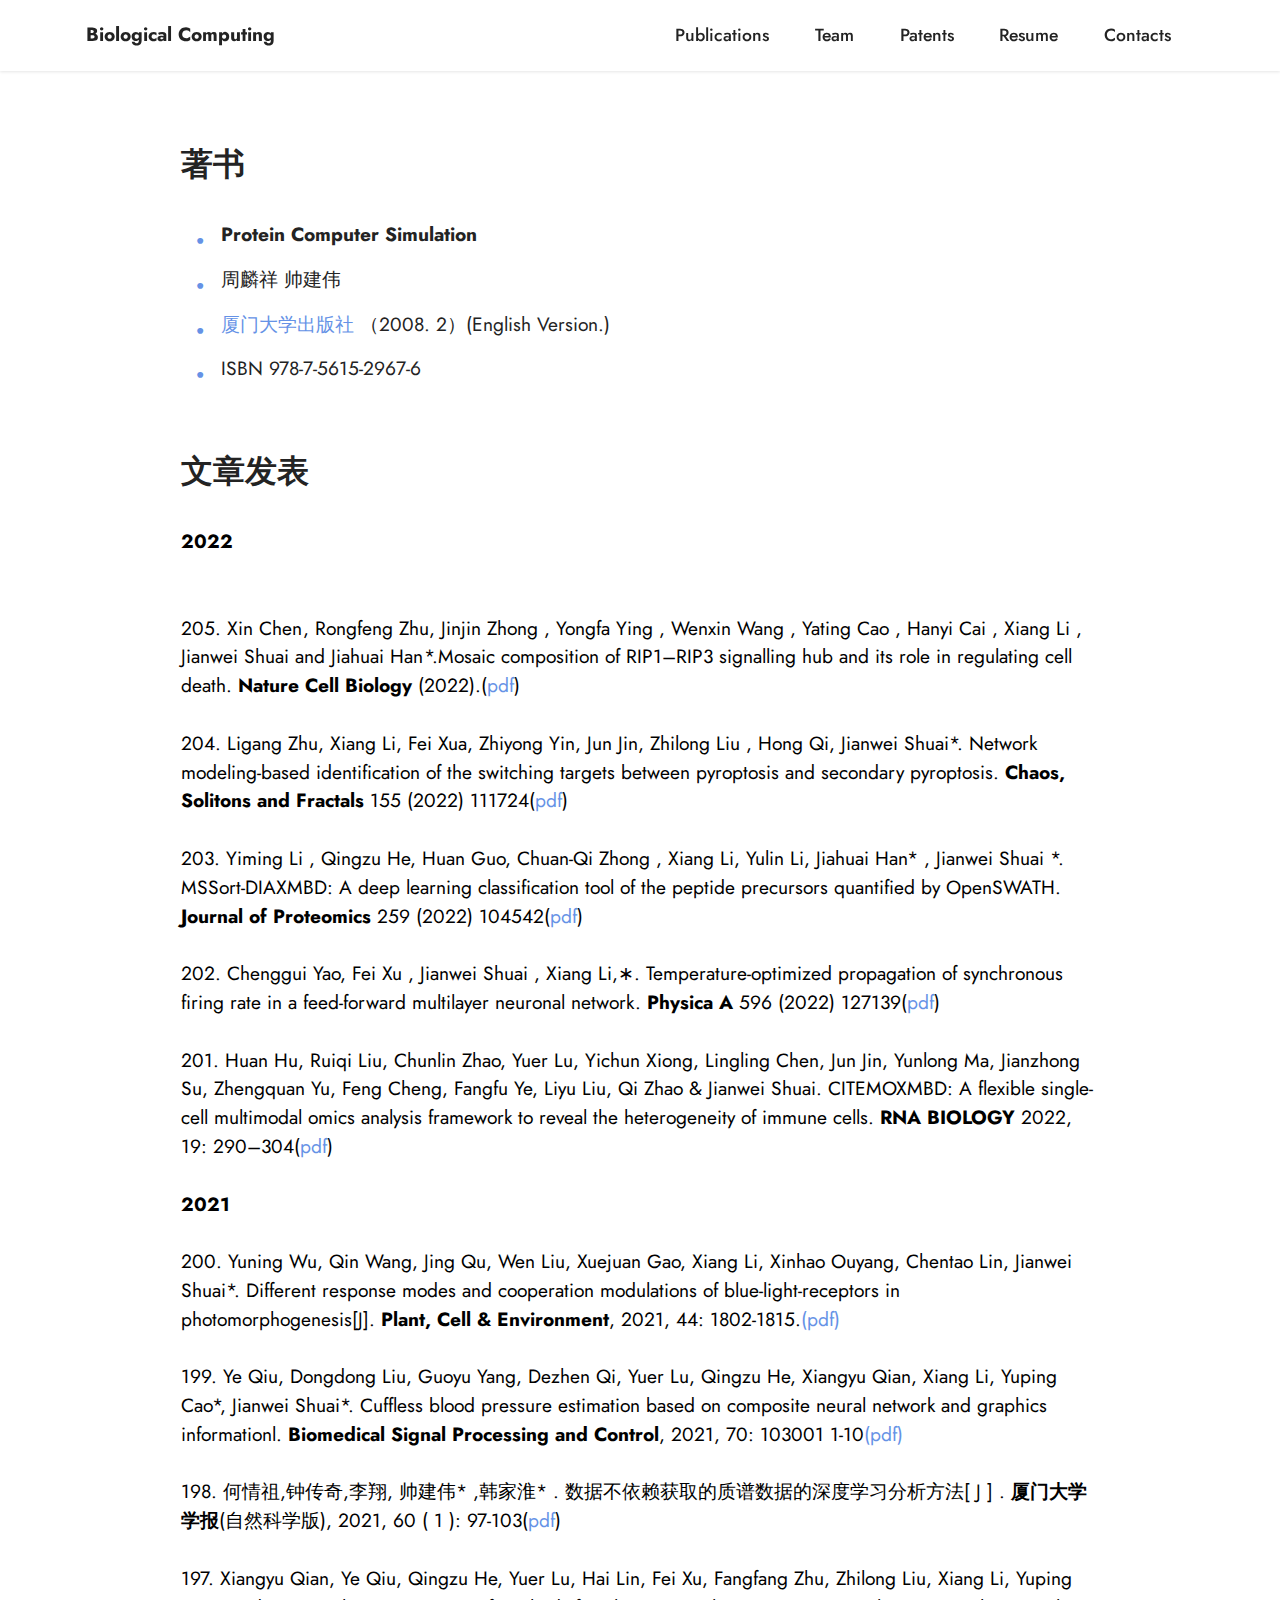
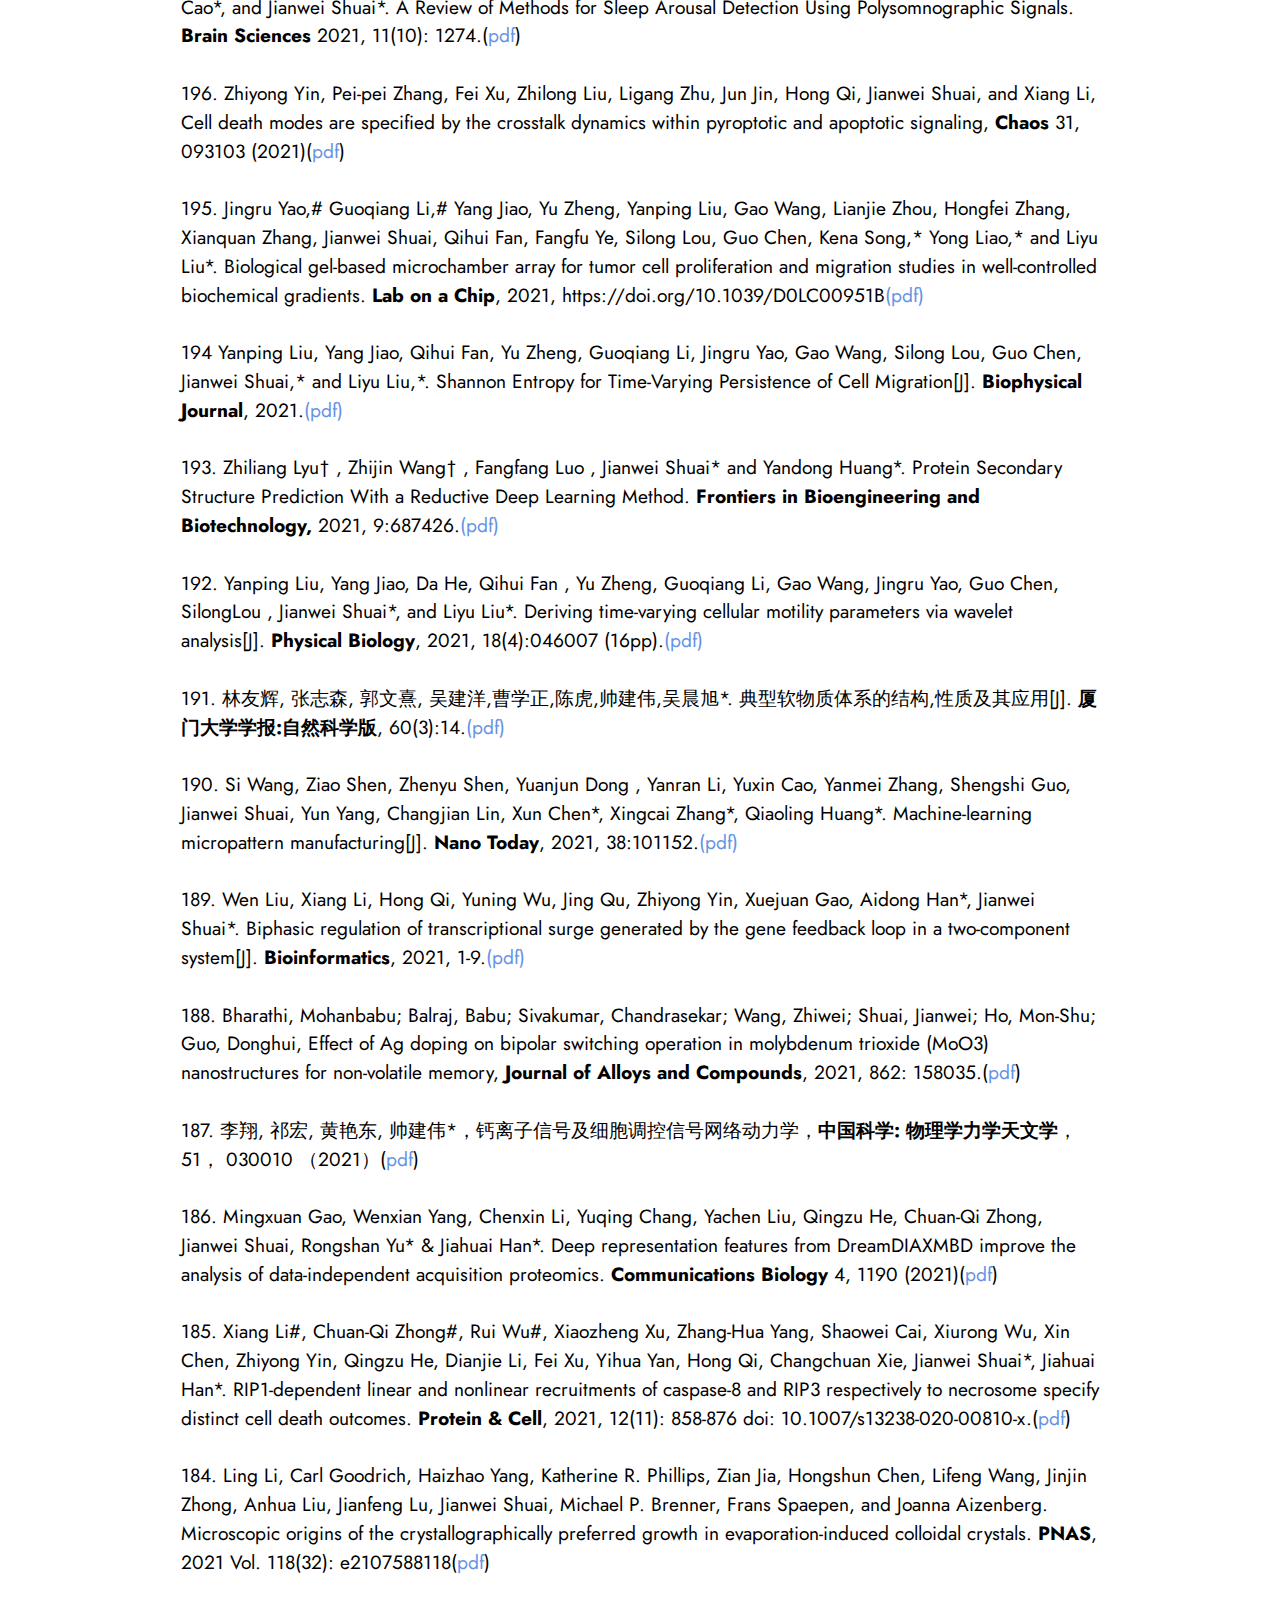
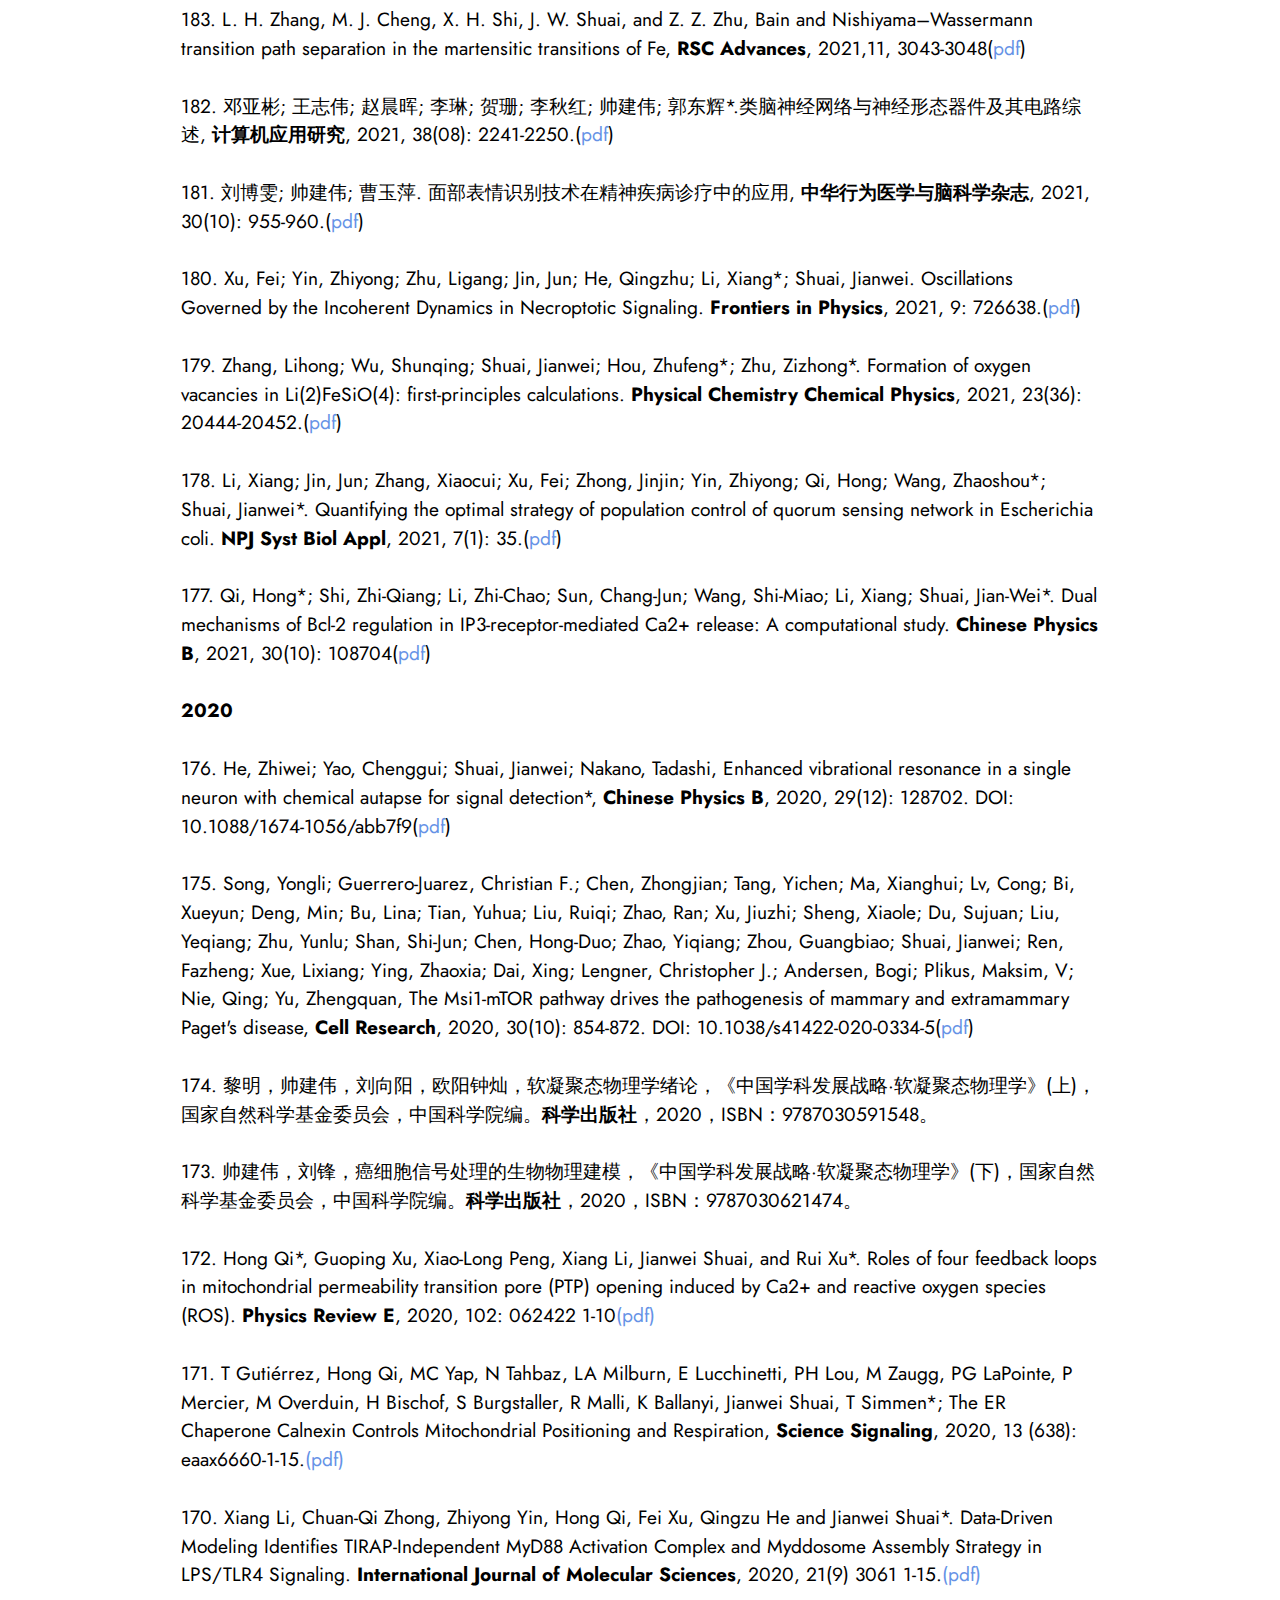
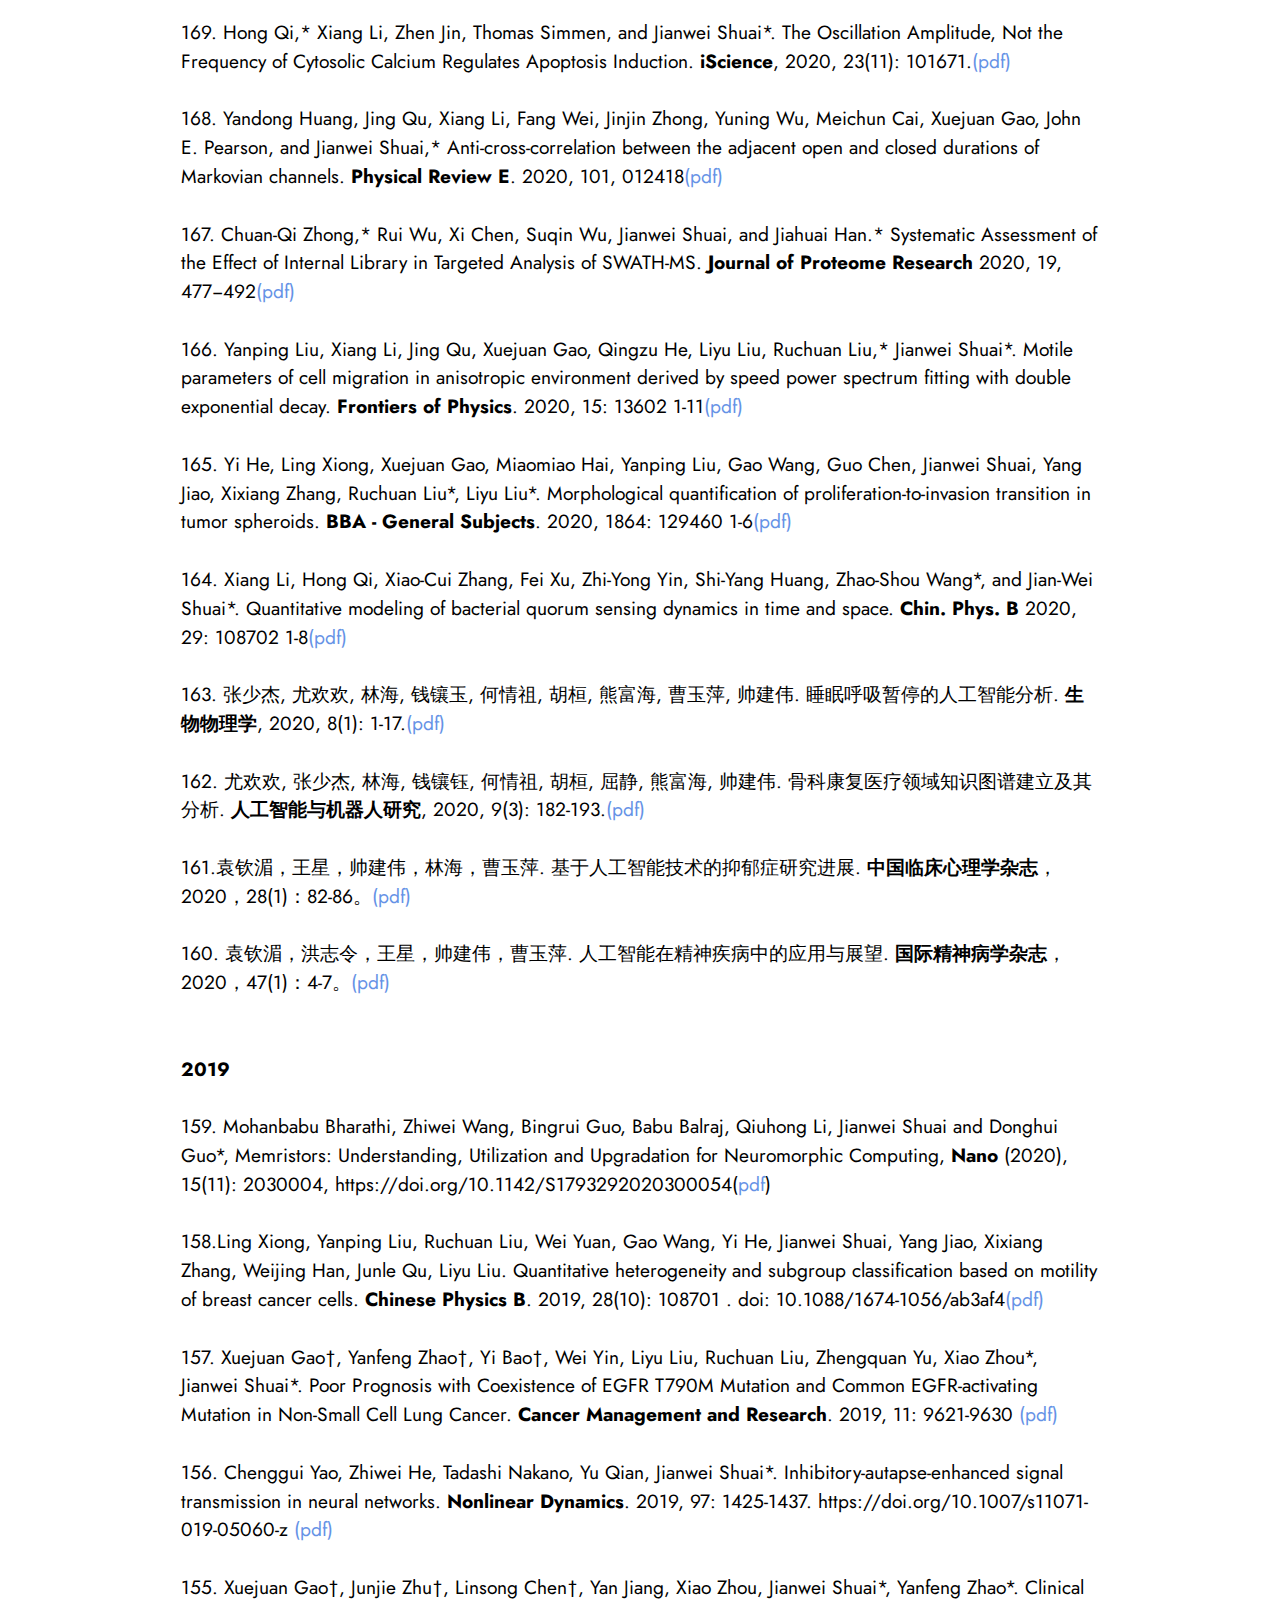
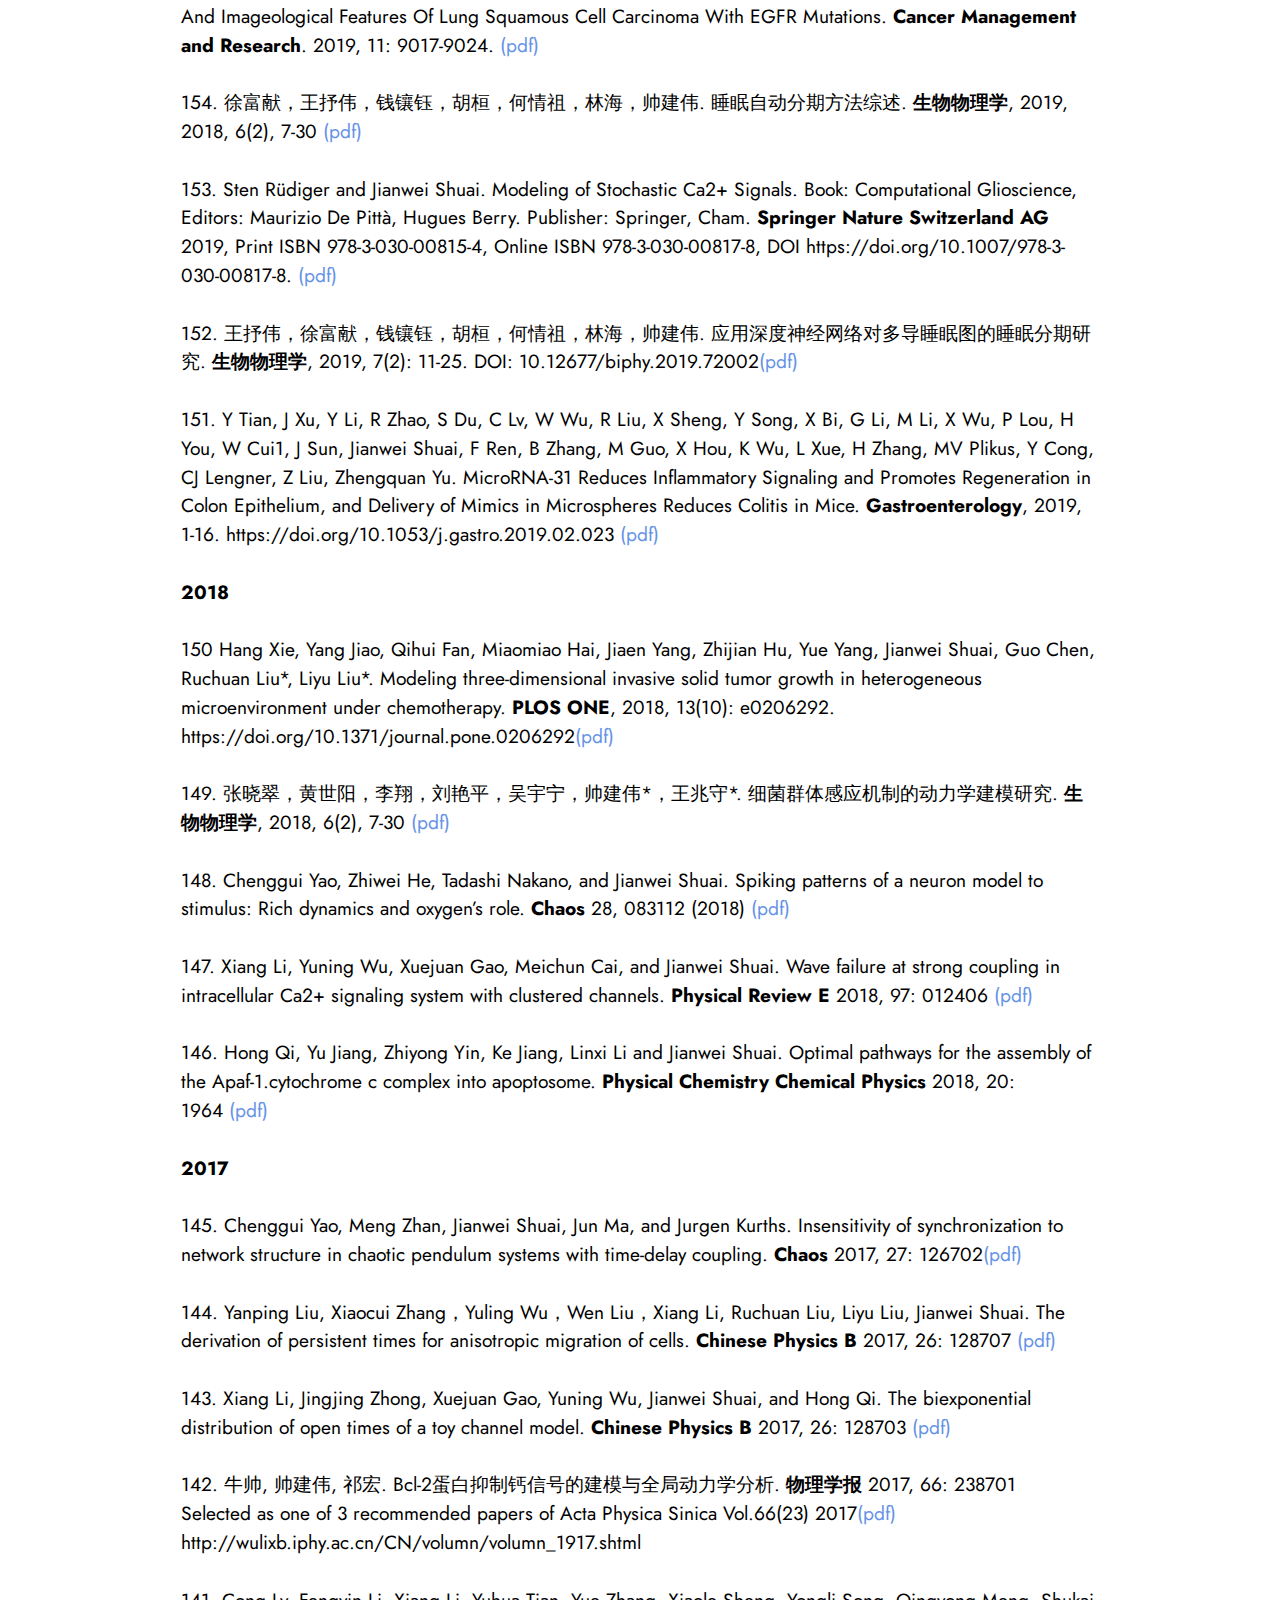
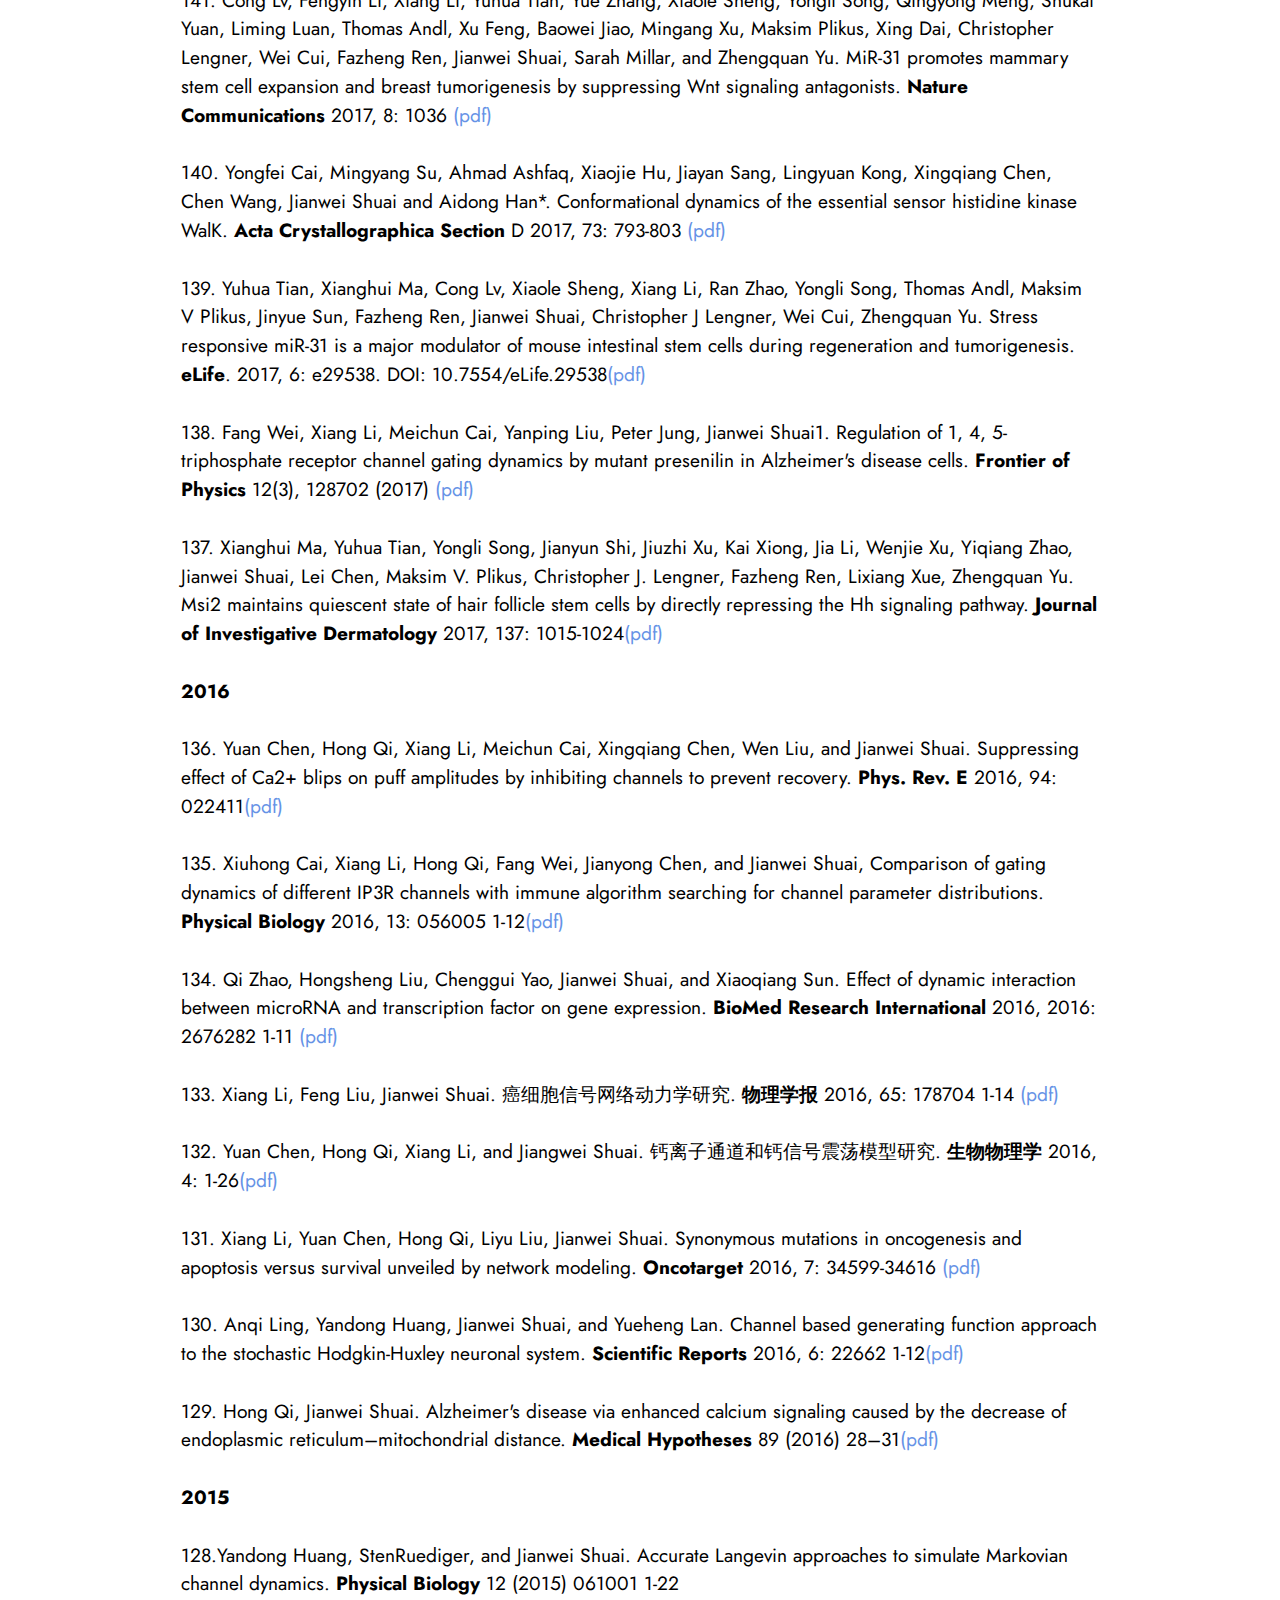
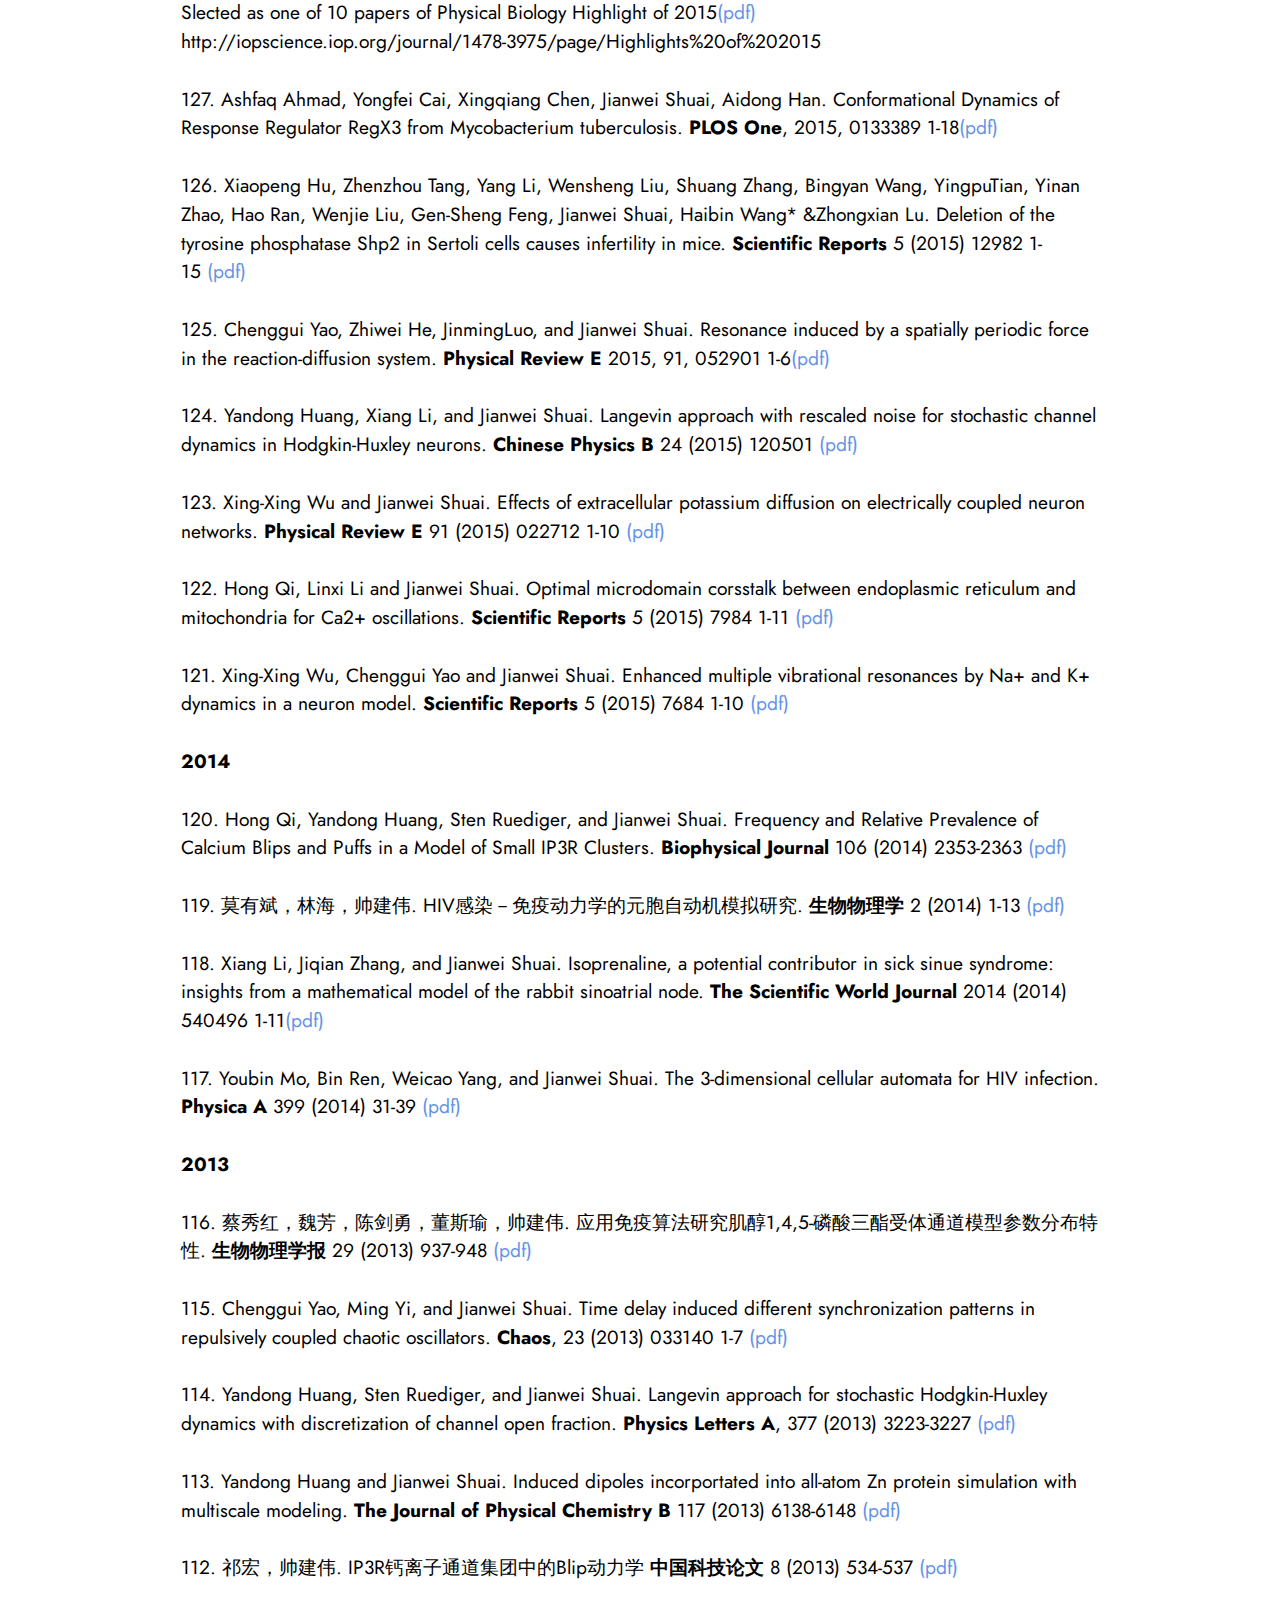
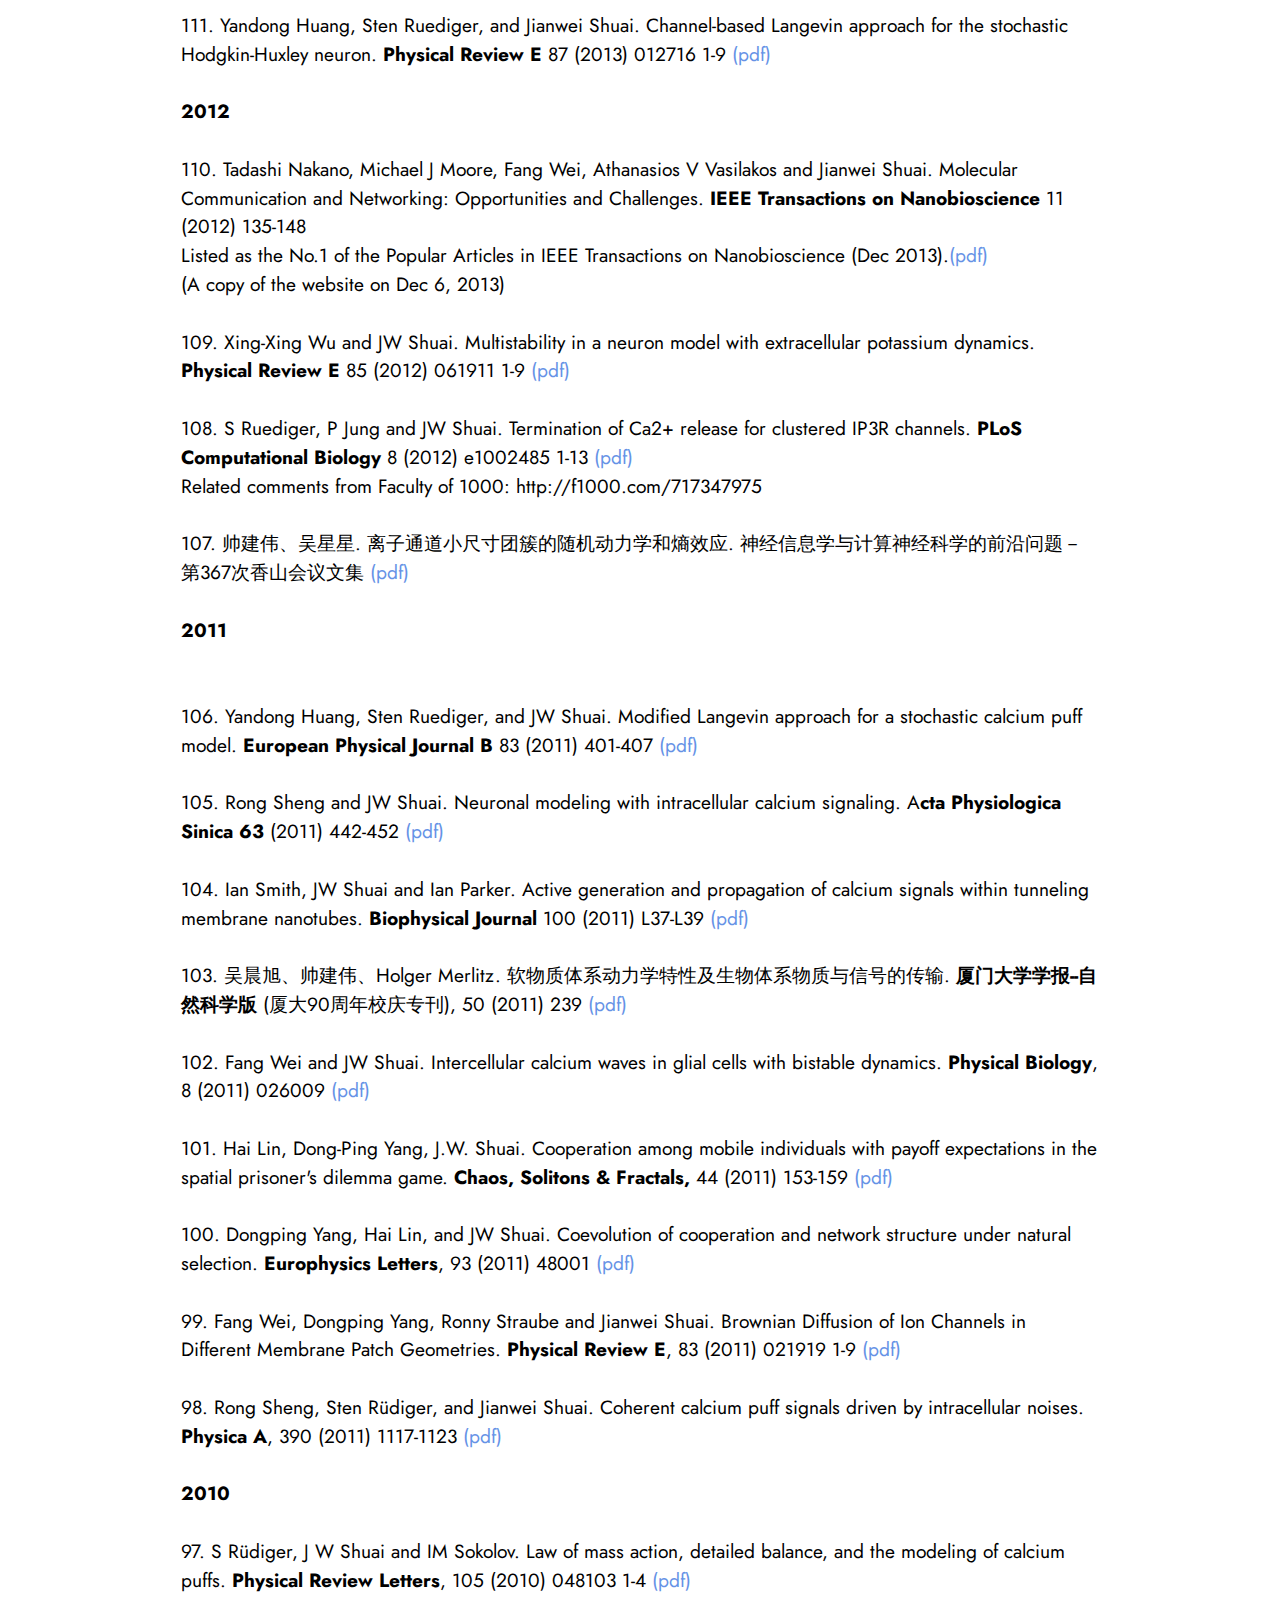
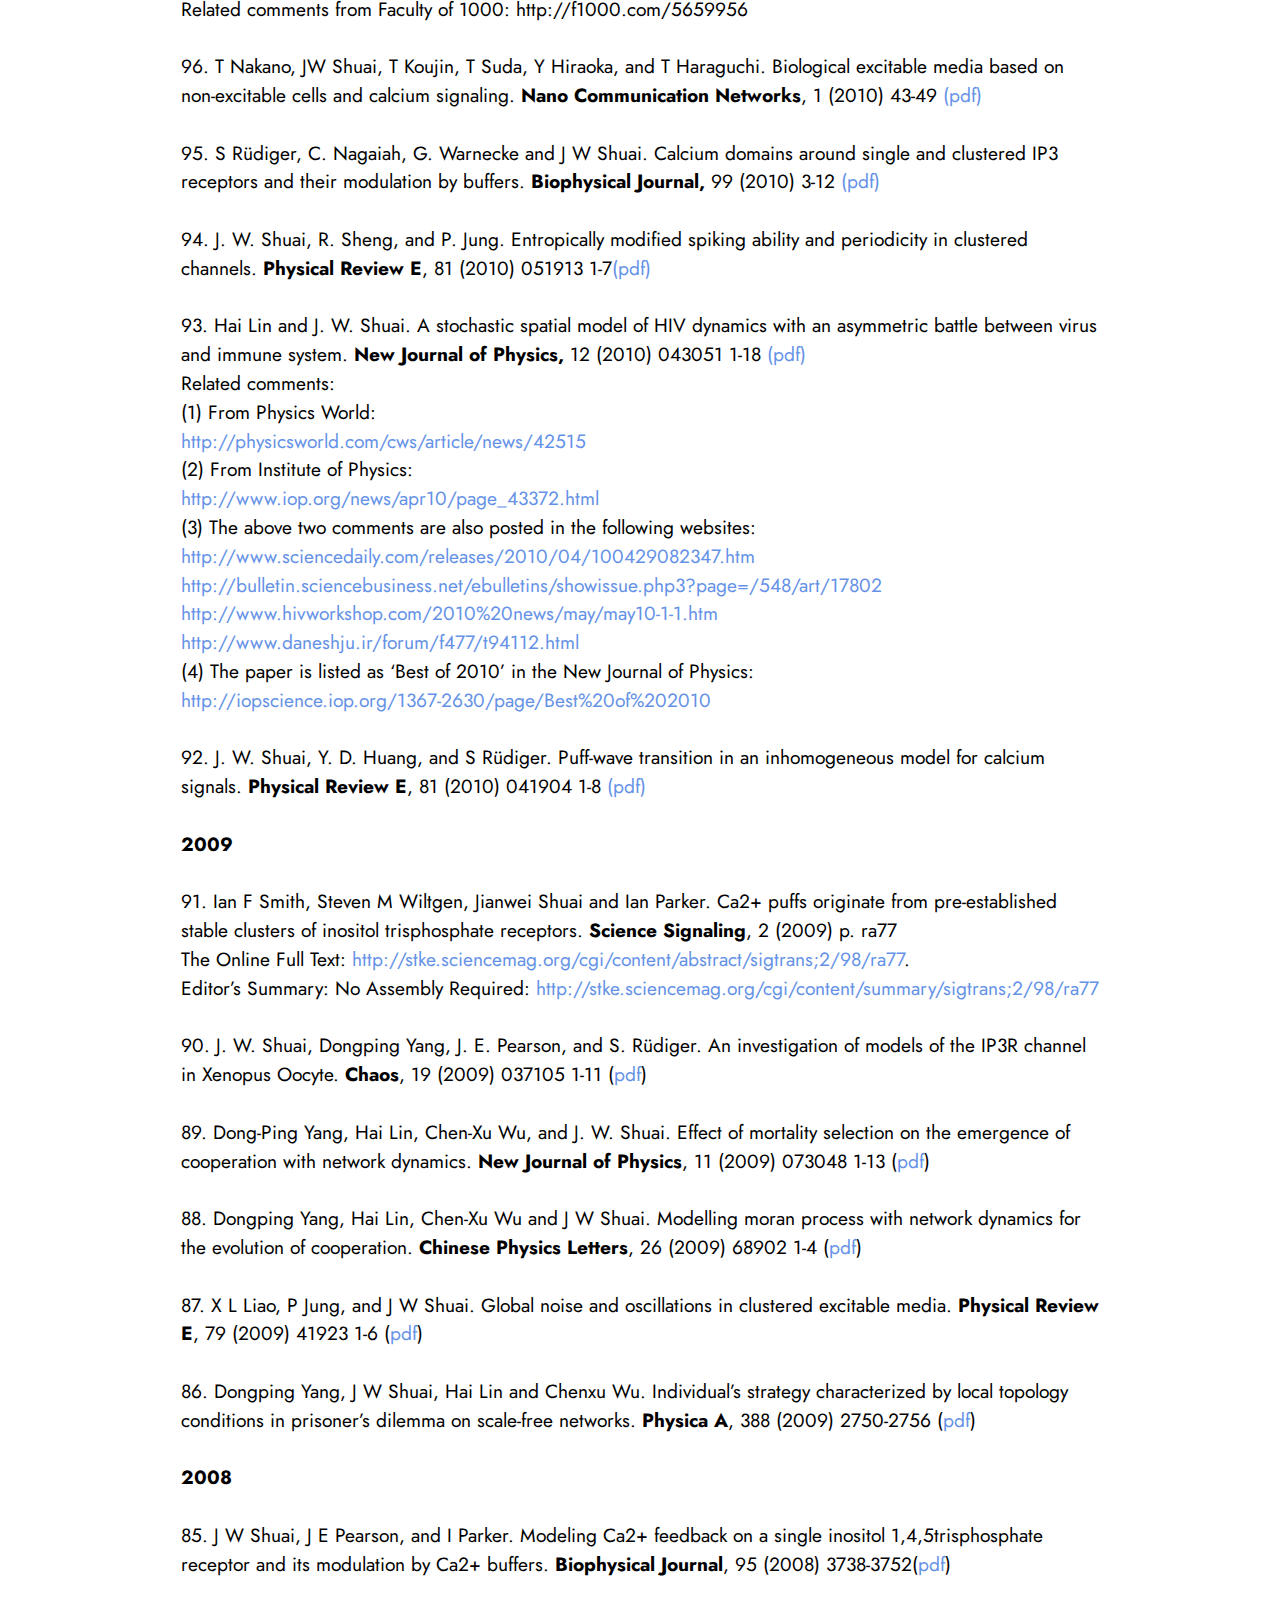
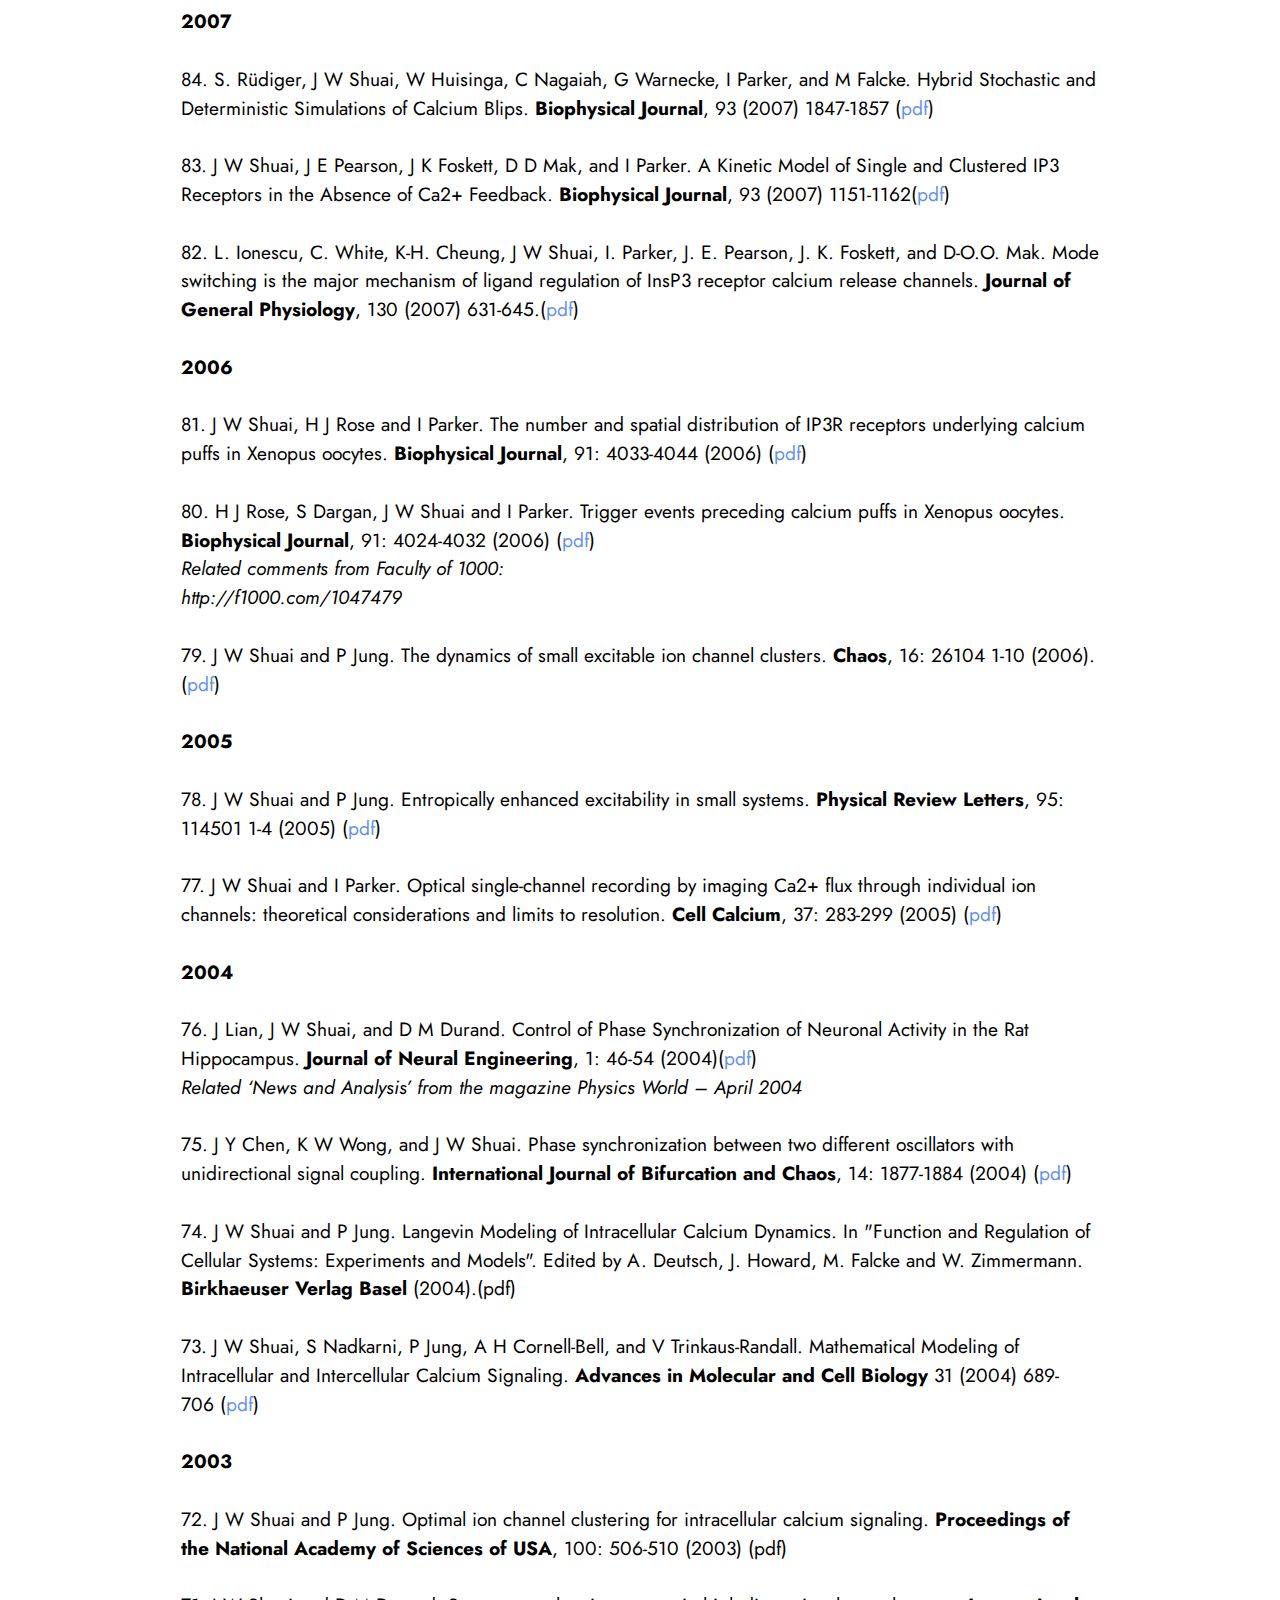
==== commit 35320987: "update" ====
--- a/page1.html
+++ b/page1.html
@@ -46,7 +46,7 @@
                 </div>
             </button>
             <div class="collapse navbar-collapse" id="navbarSupportedContent">
-                <ul class="navbar-nav nav-dropdown nav-right" data-app-modern-menu="true"><li class="nav-item"><a class="nav-link link text-black text-primary display-4" href="page1.html">Publications</a></li><li class="nav-item"><a class="nav-link link text-black text-primary display-4" href="page2.html">Team</a></li><li class="nav-item"><a class="nav-link link text-black text-primary display-4" href="page4.html">News</a></li><li class="nav-item"><a class="nav-link link text-black text-primary display-4" href="page6.html">Resume</a></li>
+                <ul class="navbar-nav nav-dropdown nav-right" data-app-modern-menu="true"><li class="nav-item"><a class="nav-link link text-black text-primary display-4" href="page1.html">Publications</a></li><li class="nav-item"><a class="nav-link link text-black text-primary display-4" href="page2.html">Team</a></li><li class="nav-item"><a class="nav-link link text-black text-primary display-4" href="page4.html">Patents</a></li><li class="nav-item"><a class="nav-link link text-black text-primary display-4" href="page6.html">Resume</a></li>
                     
                     <li class="nav-item"><a class="nav-link link text-black text-primary display-4" href="page3.html">Contacts</a>
                     </li></ul>
@@ -83,169 +83,175 @@
                 <h4 class="mbr-section-subtitle mbr-fonts-style mb-4 display-5"><strong>
                     文章发表
                 </strong></h4>
-                <p class="mbr-text mbr-fonts-style display-7"><strong>2021</strong><br>
-<br>187.	Xiang Li#, Chuan-Qi Zhong#, Rui Wu#, Xiaozheng Xu, Zhang-Hua Yang, Shaowei Cai, Xiurong Wu, Xin Chen, Zhiyong Yin, Qingzu He, Dianjie Li, Fei Xu, Yihua Yan, Hong Qi, Changchuan Xie, Jianwei Shuai*, Jiahuai Han*. RIP1-dependent linear and nonlinear recruitments of caspase-8 and RIP3 respectively to necrosome specify distinct cell death outcomes. Protein &amp; Cell, 2021 Jan 2. doi: 10.1007/s13238-020-00810-x.<a href="assets/files/2021ProteinCell.pdf" class="text-primary">(pdf)</a><br><br>186.	Yuning Wu, Qin Wang, Jing Qu, Wen Liu, Xuejuan Gao, Xiang Li, Xinhao Ouyang, Chentao Lin, Jianwei Shuai*. Different response modes and cooperation modulations of blue‐light‐receptors in photomorphogenesis[J]. Plant, Cell &amp; Environment, 2021, 44: 1802-1815.<a href="assets/files/2021PlantCE.pdf" class="text-primary" target="_blank">(pdf)</a>
-<br><br>185.	Ling Li, Carl Goodrich, Haizhao Yang, Katherine R. Phillips, Zian Jia, Hongshun Chen, Lifeng Wang, Jinjin Zhong, Anhua Liu, Jianfeng Lu, Jianwei Shuai, Michael P. Brenner, Frans Spaepen, and Joanna Aizenberg. Microscopic origins of the crystallographically preferred growth in evaporation-induced colloidal crystals. PNAS, 2021 Vol. 118(32): e2107588118<a href="assets/files/2021PNAS.pdf" class="text-primary" target="_blank">(pdf)</a>
-<br><br>184.	Ye Qiu, Dongdong Liu, Guoyu Yang, Dezhen Qi, Yuer Lu, Qingzu He, Xiangyu Qian, Xiang Li, Yuping Cao*, Jianwei Shuai*. Cuffless blood pressure estimation based on composite neural network and graphics informationl. Biomedical Signal Processing and Control, 2021, 70: 103001 1-10<a href="assets/files/2021-BSPCBloodPressure.pdf" class="text-primary" target="_blank">(pdf)</a>
-<br><br>183.	L. H. Zhang, M. J. Cheng, X. H. Shi, J. W. Shuai, and Z. Z. Zhu, Bain and Nishiyama–Wassermann transition path separation in the martensitic transitions of Fe, RSC Advances, 2021,11, 3043-3048, https://doi.org/10.1039/D0RA09332G<a href="assets/files/2021RSCAdv.pdf" class="text-primary" target="_blank">(pdf)</a>
-<br><br>182.	Jingru Yao,# Guoqiang Li,#   Yang Jiao, Yu Zheng, Yanping Liu, Gao Wang, Lianjie Zhou, Hongfei Zhang, Xianquan Zhang, Jianwei Shuai, Qihui Fan, Fangfu Ye, Silong Lou, Guo Chen, Kena Song,* Yong Liao,* and Liyu Liu*. Biological gel-based microchamber array for tumor cell proliferation and migration studies in well-controlled biochemical gradients. Lab on a Chip, 2021,  https://doi.org/10.1039/D0LC00951B<a href="assets/files/182.pdf" class="text-primary">(pdf)</a>
-<br><br>181.	Yanping Liu, Yang Jiao, Qihui Fan, Yu Zheng, Guoqiang Li, Jingru Yao, Gao Wang, Silong Lou, Guo Chen, Jianwei Shuai,* and Liyu Liu,*. Shannon Entropy for Time-Varying Persistence of Cell Migration[J]. Biophysical Journal, 2021.<a href="assets/files/181.pdf" class="text-primary">(pdf)</a> 
-<br><br>180.	Zhiliang Lyu† , Zhijin Wang† , Fangfang Luo , Jianwei Shuai* and Yandong Huang*. Protein Secondary Structure Prediction With a Reductive Deep Learning Method. Frontiers in Bioengineering and Biotechnology, 2021, 9:687426.<a href="assets/files/180.pdf" class="text-primary">(pdf)</a>
-<br><br>179.	Yanping Liu, Yang Jiao, Da He, Qihui Fan , Yu Zheng, Guoqiang Li, Gao Wang, Jingru Yao, Guo Chen, SilongLou , Jianwei Shuai*, and Liyu Liu*. Deriving time-varying cellular motility parameters via wavelet analysis[J]. Physical Biology, 2021, 18(4):046007 (16pp).<a href="assets/files/179.pdf" class="text-primary">(pdf)</a>
-<br><br>178.	林友辉, 张志森, 郭文熹, 吴建洋,曹学正,陈虎,帅建伟,吴晨旭*. 典型软物质体系的结构,性质及其应用[J]. 厦门大学学报:自然科学版, 60(3):14.<a href="assets/files/178.pdf" class="text-primary">(pdf)</a>
-<br><br>177.	何情祖,钟传奇,李翔, 帅建伟* ,韩家淮* . 数据不依赖获取的质谱数据的深度学习分析方法[ J ] . 厦门大学学报(自然科学版), 2021, 60 ( 1 ): 97-103.<a href="assets/files/177.pdf" class="text-primary">(pdf)</a>
-<br><br>176.	Si Wang, Ziao Shen, Zhenyu Shen, Yuanjun Dong , Yanran Li, Yuxin Cao, Yanmei Zhang, Shengshi Guo, Jianwei Shuai, Yun Yang, Changjian Lin, Xun Chen*, Xingcai Zhang*, Qiaoling Huang*. Machine-learning micropattern manufacturing[J]. Nano Today, 2021, 38:101152.<a href="assets/files/176.pdf" class="text-primary">(pdf)</a>
-<br><br>175.	Wen Liu, Xiang Li, Hong Qi, Yuning Wu, Jing Qu, Zhiyong Yin, Xuejuan Gao, Aidong Han*, Jianwei Shuai*. Biphasic regulation of transcriptional surge generated by the gene feedback loop in a two-component system[J]. Bioinformatics, 2021, 1-9.<a href="assets/files/175.pdf" class="text-primary">(pdf)</a>
+                <p class="mbr-text mbr-fonts-style display-7"><strong>2022</strong><br><strong><br></strong><br>205. Xin Chen , Rongfeng Zhu, Jinjin Zhong , Yongfa Ying , Wenxin Wang , Yating Cao , Hanyi Cai , Xiang Li , Jianwei Shuai and Jiahuai Han *.Mosaic composition of RIP1–RIP3 signalling hub and its role in regulating cell death. <strong>Nature Cell Biology</strong> (2022).(<a href="assets/files/2022NatCB.pdf" class="text-primary">pdf</a>)<br> 
+<br>204. Ligang Zhu, Xiang Li, Fei Xua, Zhiyong Yin, Jun Jin, Zhilong Liu , Hong Qi, Jianwei Shuai*. Network modeling-based identification of the switching targets between pyroptosis and secondary pyroptosis. <strong>Chaos, Solitons and Fractals</strong> 155 (2022) 111724(<a href="assets/files/2022ChaosSolitonF.pdf" class="text-primary">pdf</a>)<br>
+<br>203. Yiming Li , Qingzu He, Huan Guo, Chuan-Qi Zhong , Xiang Li, Yulin Li, Jiahuai Han* , Jianwei Shuai *. MSSort-DIAXMBD: A deep learning classification tool of the peptide precursors quantified by OpenSWATH. <strong>Journal of Proteomics</strong> 259 (2022) 104542(<a href="assets/files/2022JP.pdf" class="text-primary">pdf</a>)<br>
+<br>202. Chenggui Yao, Fei Xu , Jianwei Shuai , Xiang Li,∗. Temperature-optimized propagation of synchronous firing rate in a feed-forward multilayer neuronal network. <strong>Physica A</strong> 596 (2022) 127139(<a href="assets/files/2022PhysA.pdf" class="text-primary">pdf</a>)<br>
+<br>201. Huan Hu, Ruiqi Liu, Chunlin Zhao, Yuer Lu, Yichun Xiong, Lingling Chen, Jun Jin, Yunlong Ma, Jianzhong Su, Zhengquan Yu, Feng Cheng, Fangfu Ye, Liyu Liu, Qi Zhao &amp; Jianwei Shuai. CITEMOXMBD: A flexible single-cell multimodal omics analysis framework to reveal the heterogeneity of immune cells. <strong>RNA BIOLOGY</strong> 2022, 19: 290–304(<a href="assets/files/2022RNAB.pdf" class="text-primary">pdf</a>)<br><br><strong>2021</strong><br><br>200.	Yuning Wu, Qin Wang, Jing Qu, Wen Liu, Xuejuan Gao, Xiang Li, Xinhao Ouyang, Chentao Lin, Jianwei Shuai*. Different response modes and cooperation modulations of blue‐light‐receptors in photomorphogenesis[J]. <strong>Plant, Cell &amp; Environment</strong>, 2021, 44: 1802-1815.<a href="assets/files/2021PlantCE.pdf" class="text-primary" target="_blank">(pdf)</a><br><br>199.	Ye Qiu, Dongdong Liu, Guoyu Yang, Dezhen Qi, Yuer Lu, Qingzu He, Xiangyu Qian, Xiang Li, Yuping Cao*, Jianwei Shuai*. Cuffless blood pressure estimation based on composite neural network and graphics informationl. <strong>Biomedical Signal Processing and Control</strong>, 2021, 70: 103001 1-10<a href="assets/files/2021-BSPCBloodPressure.pdf" class="text-primary" target="_blank">(pdf)</a><br><br>198. 何情祖,钟传奇,李翔, 帅建伟* ,韩家淮* . 数据不依赖获取的质谱数据的深度学习分析方法[ J ] .<strong> 厦门大学学报</strong>(自然科学版), 2021, 60 ( 1 ): 97-103(<a href="assets/files/177.pdf" class="text-primary">pdf</a>)<br>
+<br>197. Xiangyu Qian, Ye Qiu, Qingzu He, Yuer Lu, Hai Lin, Fei Xu, Fangfang Zhu, Zhilong Liu, Xiang Li, Yuping Cao*, and Jianwei Shuai*. A Review of Methods for Sleep Arousal Detection Using Polysomnographic Signals. <strong>Brain Sciences</strong> 2021, 11(10): 1274.(<a href="assets/files/2021BrainSci.pdf" class="text-primary">pdf</a>)<br> 
+<br>196. Zhiyong Yin, Pei-pei Zhang, Fei Xu, Zhilong Liu, Ligang Zhu, Jun Jin, Hong Qi, Jianwei Shuai, and Xiang Li, Cell death modes are specified by the crosstalk dynamics within pyroptotic and apoptotic signaling, <strong>Chaos</strong> 31, 093103 (2021)(<a href="assets/files/2021Chaos.pdf" class="text-primary">pdf</a>)<br><br>195.	Jingru Yao,# Guoqiang Li,#   Yang Jiao, Yu Zheng, Yanping Liu, Gao Wang, Lianjie Zhou, Hongfei Zhang, Xianquan Zhang, Jianwei Shuai, Qihui Fan, Fangfu Ye, Silong Lou, Guo Chen, Kena Song,* Yong Liao,* and Liyu Liu*. Biological gel-based microchamber array for tumor cell proliferation and migration studies in well-controlled biochemical gradients. <strong>Lab on a Chip</strong>, 2021,  https://doi.org/10.1039/D0LC00951B<a href="assets/files/182.pdf" class="text-primary">(pdf)</a>
+<br><br>194 Yanping Liu, Yang Jiao, Qihui Fan, Yu Zheng, Guoqiang Li, Jingru Yao, Gao Wang, Silong Lou, Guo Chen, Jianwei Shuai,* and Liyu Liu,*. Shannon Entropy for Time-Varying Persistence of Cell Migration[J]. <strong>Biophysical Journal</strong>, 2021.<a href="assets/files/181.pdf" class="text-primary">(pdf)</a> 
+<br><br>193.	Zhiliang Lyu† , Zhijin Wang† , Fangfang Luo , Jianwei Shuai* and Yandong Huang*. Protein Secondary Structure Prediction With a Reductive Deep Learning Method. <strong>Frontiers in Bioengineering and Biotechnology,</strong> 2021, 9:687426.<a href="assets/files/180.pdf" class="text-primary">(pdf)</a>
+<br><br>192.	Yanping Liu, Yang Jiao, Da He, Qihui Fan , Yu Zheng, Guoqiang Li, Gao Wang, Jingru Yao, Guo Chen, SilongLou , Jianwei Shuai*, and Liyu Liu*. Deriving time-varying cellular motility parameters via wavelet analysis[J]. <strong>Physical Biology</strong>, 2021, 18(4):046007 (16pp).<a href="assets/files/179.pdf" class="text-primary">(pdf)</a>
+<br><br>191. 林友辉, 张志森, 郭文熹, 吴建洋,曹学正,陈虎,帅建伟,吴晨旭*. 典型软物质体系的结构,性质及其应用[J]. <strong>厦门大学学报:自然科学版</strong>, 60(3):14.<a href="assets/files/178.pdf" class="text-primary">(pdf)</a><br><br>190.	Si Wang, Ziao Shen, Zhenyu Shen, Yuanjun Dong , Yanran Li, Yuxin Cao, Yanmei Zhang, Shengshi Guo, Jianwei Shuai, Yun Yang, Changjian Lin, Xun Chen*, Xingcai Zhang*, Qiaoling Huang*. Machine-learning micropattern manufacturing[J]. <strong>Nano Today</strong>, 2021, 38:101152.<a href="assets/files/176.pdf" class="text-primary">(pdf)</a>
+<br><br>189.	Wen Liu, Xiang Li, Hong Qi, Yuning Wu, Jing Qu, Zhiyong Yin, Xuejuan Gao, Aidong Han*, Jianwei Shuai*. Biphasic regulation of transcriptional surge generated by the gene feedback loop in a two-component system[J]. <strong>Bioinformatics</strong>, 2021, 1-9.<a href="assets/files/175.pdf" class="text-primary">(pdf)</a><a href="assets/files/175.pdf" class="text-primary"><br></a><br>188. Bharathi, Mohanbabu; Balraj, Babu; Sivakumar, Chandrasekar; Wang, Zhiwei; Shuai, Jianwei; Ho, Mon-Shu; Guo, Donghui, Effect of Ag doping on bipolar switching operation in molybdenum trioxide (MoO3) nanostructures for non-volatile memory,<strong> Journal of Alloys and Compounds</strong>, 2021, 862: 158035.(<a href="assets/files/2021JAC.pdf" class="text-primary">pdf</a>)<br> 
+<br>187. 李翔, 祁宏, 黄艳东, 帅建伟*，钙离子信号及细胞调控信号网络动力学，<strong>中国科学: 物理学力学天文学</strong>，51， 030010 （2021）(<a href="assets/files/2021-.pdf" class="text-primary">pdf</a>)<br>
+<br>186. Mingxuan Gao, Wenxian Yang, Chenxin Li, Yuqing Chang, Yachen Liu, Qingzu He, Chuan-Qi Zhong, Jianwei Shuai, Rongshan Yu* &amp; Jiahuai Han*. Deep representation features from DreamDIAXMBD improve the analysis of data-independent acquisition proteomics. <strong>Communications Biology</strong> 4, 1190 (2021)(<a href="assets/files/2021CB-DreamDIA.pdf" class="text-primary">pdf</a>)<br>  
+<br>185. Xiang Li#, Chuan-Qi Zhong#, Rui Wu#, Xiaozheng Xu, Zhang-Hua Yang, Shaowei Cai, Xiurong Wu, Xin Chen, Zhiyong Yin, Qingzu He, Dianjie Li, Fei Xu, Yihua Yan, Hong Qi, Changchuan Xie, Jianwei Shuai*, Jiahuai Han*. RIP1-dependent linear and nonlinear recruitments of caspase-8 and RIP3 respectively to necrosome specify distinct cell death outcomes. <strong>Protein &amp; Cell</strong>, 2021, 12(11): 858-876 doi: 10.1007/s13238-020-00810-x.(<a href="assets/files/2021ProteinCell.pdf" class="text-primary">pdf</a>)<br>
+<br>184. Ling Li, Carl Goodrich, Haizhao Yang, Katherine R. Phillips, Zian Jia, Hongshun Chen, Lifeng Wang, Jinjin Zhong, Anhua Liu, Jianfeng Lu, Jianwei Shuai, Michael P. Brenner, Frans Spaepen, and Joanna Aizenberg. Microscopic origins of the crystallographically preferred growth in evaporation-induced colloidal crystals. <strong>PNAS</strong>, 2021 Vol. 118(32): e2107588118(<a href="assets/files/2021PNAS.pdf" class="text-primary">pdf</a>)<br>
+<br>183. L. H. Zhang, M. J. Cheng, X. H. Shi, J. W. Shuai, and Z. Z. Zhu, Bain and Nishiyama–Wassermann transition path separation in the martensitic transitions of Fe, <strong>RSC Advances</strong>, 2021,11, 3043-3048(<a href="assets/files/2021RSCAdv.pdf" class="text-primary">pdf</a>)<br>
+<br>182. 邓亚彬; 王志伟; 赵晨晖; 李琳; 贺珊; 李秋红; 帅建伟; 郭东辉*.类脑神经网络与神经形态器件及其电路综述, <strong>计算机应用研究</strong>, 2021, 38(08): 2241-2250.(<a href="assets/files/2021..pdf" class="text-primary">pdf</a>)<br>
+<br>181. 刘博雯; 帅建伟; 曹玉萍. 面部表情识别技术在精神疾病诊疗中的应用, <strong>中华行为医学与脑科学杂志</strong>, 2021, 30(10): 955-960.(<a href="assets/files/2021.pdf" class="text-primary">pdf</a>)<br>
+<br>180. Xu, Fei; Yin, Zhiyong; Zhu, Ligang; Jin, Jun; He, Qingzhu; Li, Xiang*; Shuai, Jianwei. Oscillations Governed by the Incoherent Dynamics in Necroptotic Signaling. <strong>Frontiers in Physics</strong>, 2021, 9: 726638.(<a href="assets/files/2021FiP-XuFei.pdf" class="text-primary">pdf</a>)<br>
+<br>179. Zhang, Lihong; Wu, Shunqing; Shuai, Jianwei; Hou, Zhufeng*; Zhu, Zizhong*. Formation of oxygen vacancies in Li(2)FeSiO(4): first-principles calculations. <strong>Physical Chemistry Chemical Physics</strong>, 2021, 23(36): 20444-20452.(<a href="assets/files/2021PCCP.pdf" class="text-primary">pdf</a>)<br>
+<br>178. Li, Xiang; Jin, Jun; Zhang, Xiaocui; Xu, Fei; Zhong, Jinjin; Yin, Zhiyong; Qi, Hong; Wang, Zhaoshou*; Shuai, Jianwei*. Quantifying the optimal strategy of population control of quorum sensing network in Escherichia coli. <strong>NPJ Syst Biol Appl</strong>, 2021, 7(1): 35.(<a href="assets/files/2021NPJ-SBA.pdf" class="text-primary">pdf</a>)<br>
+<br>177. Qi, Hong*; Shi, Zhi-Qiang; Li, Zhi-Chao; Sun, Chang-Jun; Wang, Shi-Miao; Li, Xiang; Shuai, Jian-Wei*. Dual mechanisms of Bcl-2 regulation in IP3-receptor-mediated Ca2+ release: A computational study. <strong>Chinese Physics B</strong>, 2021, 30(10): 108704(<a href="assets/files/2021CPB.pdf" class="text-primary">pdf</a>)<br>
 <br><strong>2020</strong><br>
-<br>174.	Hong Qi*, Guoping Xu, Xiao-Long Peng, Xiang Li, Jianwei Shuai, and Rui Xu*. Roles of four feedback loops in mitochondrial permeability transition pore (PTP) opening induced by Ca2+ and reactive oxygen species (ROS). Physics Review E, 2020, 102: 062422 1-10<a href="assets/files/174.pdf" class="text-primary">(pdf)</a>
-<br><br>173.	T Gutiérrez, Hong Qi, MC Yap, N Tahbaz, LA Milburn, E Lucchinetti, PH Lou, M Zaugg, PG LaPointe, P Mercier, M Overduin, H Bischof, S Burgstaller, R Malli, K Ballanyi, Jianwei Shuai, T Simmen*; The ER Chaperone Calnexin Controls Mitochondrial Positioning and Respiration, Science Signaling, 2020, 13 (638): eaax6660-1-15.<a href="assets/files/173.pdf" class="text-primary">(pdf)</a><br>
-<br>172.	Xiang Li, Chuan-Qi Zhong, Zhiyong Yin, Hong Qi, Fei Xu, Qingzu He and Jianwei Shuai*. Data-Driven Modeling Identifies TIRAP-Independent MyD88 Activation Complex and Myddosome Assembly Strategy in LPS/TLR4 Signaling. International Journal of Molecular Sciences, 2020, 21(9) 3061 1-15.<a href="assets/files/172.pdf" class="text-primary">(pdf)</a><br> 
-<br>171. Hong Qi,* Xiang Li, Zhen Jin, Thomas Simmen, and Jianwei Shuai*. The Oscillation Amplitude, Not the Frequency of Cytosolic Calcium Regulates Apoptosis Induction. iScience, 2020, 23(11): 101671.<a href="assets/files/171.pdf" class="text-primary">(pdf)</a>
-<br><br>170.	Yandong Huang, Jing Qu, Xiang Li, Fang Wei, Jinjin Zhong, Yuning Wu, Meichun Cai, Xuejuan Gao, John E. Pearson, and Jianwei Shuai,* Anti-cross-correlation between the adjacent open and closed durations of Markovian channels. Physical Review E. 2020, 101, 012418<a href="assets/files/170.pdf" class="text-primary">(pdf)</a> 
-<br><br>169.	Chuan-Qi Zhong,* Rui Wu, Xi Chen, Suqin Wu, Jianwei Shuai, and Jiahuai Han.* Systematic Assessment of the Effect of Internal Library in Targeted Analysis of SWATH-MS. Journal of Proteome Research 2020, 19, 477−492<a href="assets/files/169.pdf" class="text-primary">(pdf)</a><br>
-<br>168.	Yanping Liu, Xiang Li, Jing Qu, Xuejuan Gao, Qingzu He, Liyu Liu, Ruchuan Liu,* Jianwei Shuai*. Motile parameters of cell migration in anisotropic environment derived by speed power spectrum fitting with double exponential decay. Frontiers of Physics. 2020, 15: 13602 1-11<a href="assets/files/168160.pdf" class="text-primary">(pdf)</a><br>
-<br>167.	Yi He, Ling Xiong, Xuejuan Gao, Miaomiao Hai, Yanping Liu, Gao Wang, Guo Chen, Jianwei Shuai, Yang Jiao, Xixiang Zhang, Ruchuan Liu*, Liyu Liu*. Morphological quantification of proliferation-to-invasion transition in tumor spheroids. BBA - General Subjects. 2020, 1864: 129460 1-6<a href="assets/files/167159.pdf" class="text-primary">(pdf)</a><br>
-<br>166. Xiang Li, Hong Qi, Xiao-Cui Zhang, Fei Xu, Zhi-Yong Yin, Shi-Yang Huang, Zhao-Shou Wang*, and Jian-Wei Shuai*. Quantitative modeling of bacterial quorum sensing dynamics in time and space. Chin. Phys. B 2020, 29: 108702 1-8<a href="assets/files/166.pdf" class="text-primary">(pdf)</a>
-<br><br>165.	Mohanbabu Bharathi, Zhiwei Wang, Bingrui Guo, Babu Balraj, Qiuhong Li, Jianwei Shuai, and Donghui Guo*. Memristors: Understanding, Utilization and Upgradation for Neuromorphic Computing. Nano, 2020, 15(11) 2030005 1-15<a href="assets/files/165.pdf" class="text-primary">(pdf)</a>
-<br><br>164.	张少杰, 尤欢欢, 林海, 钱镶玉, 何情祖, 胡桓, 熊富海, 曹玉萍, 帅建伟. 睡眠呼吸暂停的人工智能分析. 生物物理学, 2020, 8(1): 1-17.<a href="assets/files/164.pdf" class="text-primary">(pdf)</a><br> 
-<br>163.	尤欢欢, 张少杰, 林海, 钱镶钰, 何情祖, 胡桓, 屈静, 熊富海, 帅建伟. 骨科康复医疗领域知识图谱建立及其分析. 人工智能与机器人研究, 2020, 9(3): 182-193.<a href="assets/files/163.pdf" class="text-primary">(pdf)</a> 
-<br><br>162.袁钦湄，王星，帅建伟，林海，曹玉萍. 基于人工智能技术的抑郁症研究进展. 中国临床心理学杂志，2020，28(1)：82-86。<a href="assets/files/162.pdf" class="text-primary">(pdf)</a><br><br>161. 袁钦湄，洪志令，王星，帅建伟，曹玉萍. 人工智能在精神疾病中的应用与展望. 国际精神病学杂志，2020，47(1)：4-7。<a href="assets/files/161.pdf" class="text-primary">(pdf)</a><br><br>160.  Yanping Liu, Xiang Li, Jing Qu, Xuejuan Gao, Qingzu He, Liyu Liu, Ruchuan Liu,* Jianwei Shuai*. Motile parameters of cell migration in anisotropic environment derived by speed power spectrum fitting with double exponential decay. Frontiers of Physics. 2020, 15: 13602 1-11<a href="assets/files/168160.pdf" class="text-primary">(pdf)</a><br>
-<br>159.  Yi He, Ling Xiong, Xuejuan Gao, Miaomiao Hai, Yanping Liu, Gao Wang, Guo Chen, Jianwei Shuai, Yang Jiao, Xixiang Zhang, Ruchuan Liu,, Liyu Liu. Morphological quantification of proliferation-to-invasion transition in tumor spheroids. BBA - General Subjects. 2020, 1864: 129460 1-6<a href="assets/files/167159.pdf" class="text-primary">&nbsp;(pdf)</a><br><br><strong>2019
-</strong><br><br>158.Ling Xiong, Yanping Liu, Ruchuan Liu, Wei Yuan, Gao Wang, Yi He, Jianwei Shuai, Yang Jiao, Xixiang Zhang, Weijing Han, Junle Qu, Liyu Liu. Quantitative heterogeneity and subgroup classification based on motility of breast cancer cells. Chinese Physics B. 2019, 28(10): 108701 . doi: 10.1088/1674-1056/ab3af4<a href="assets/files/2019CPB-Cancer.pdf" class="text-primary" target="_blank">(pdf)</a><br><br>157.  Xuejuan Gao†, Yanfeng Zhao†, Yi Bao†, Wei Yin, Liyu Liu, Ruchuan Liu, Zhengquan Yu, Xiao Zhou*, Jianwei Shuai*. Poor Prognosis with Coexistence of EGFR T790M Mutation and Common EGFR-activating Mutation in Non-Small Cell Lung Cancer. Cancer Management and Research. 2019, 11: 9621-9630&nbsp;<a href="assets/files/157.pdf" class="text-primary">(pdf)</a><br>
-<br>156. Chenggui Yao, Zhiwei He, Tadashi Nakano, Yu Qian, Jianwei Shuai*. Inhibitory-autapse-enhanced signal transmission in neural networks. Nonlinear Dynamics. 2019, 97: 1425-1437.  https://doi.org/10.1007/s11071-019-05060-z&nbsp;<a href="assets/files/156.pdf" class="text-primary">(pdf)</a><br>
-<br>155. Xuejuan Gao†, Junjie Zhu†, Linsong Chen†, Yan Jiang, Xiao Zhou, Jianwei Shuai*, Yanfeng Zhao*. Clinical And Imageological Features Of Lung Squamous Cell Carcinoma With EGFR Mutations. Cancer Management and Research. 2019, 11: 9017-9024.&nbsp;<a href="assets/files/155.pdf" class="text-primary">(pdf)</a><br>
-<br>154.  徐富献，王抒伟，钱镶钰，胡桓，何情祖，林海，帅建伟. 睡眠自动分期方法综述. 生物物理学, 2019,  2018, 6(2), 7-30&nbsp;<a href="assets/files/154.pdf" class="text-primary">(pdf)</a><br>
-<br>153.  Sten Rüdiger and Jianwei Shuai. Modeling of Stochastic Ca2+ Signals. Book: Computational Glioscience, Editors: Maurizio De Pittà, Hugues Berry. Publisher: Springer, Cham. Springer Nature Switzerland AG 2019, Print ISBN 978-3-030-00815-4, Online ISBN 978-3-030-00817-8, DOI https://doi.org/10.1007/978-3-030-00817-8.&nbsp;<a href="assets/files/153.pdf" class="text-primary">(pdf)</a><br>
-<br>152.  王抒伟，徐富献，钱镶钰，胡桓，何情祖，林海，帅建伟. 应用深度神经网络对多导睡眠图的睡眠分期研究. 生物物理学, 2019, 7(2): 11-25. DOI: 10.12677/biphy.2019.72002<a href="assets/files/152.pdf" class="text-primary">(pdf)</a><br>
-<br>151.  Y Tian, J Xu, Y Li, R Zhao, S Du, C Lv, W Wu, R Liu, X Sheng, Y Song, X Bi, G Li, M Li, X Wu, P Lou, H You, W Cui1, J Sun, Jianwei Shuai, F Ren, B Zhang, M Guo, X Hou, K Wu, L Xue, H Zhang, MV Plikus, Y Cong, CJ Lengner, Z Liu, Zhengquan Yu. MicroRNA-31 Reduces Inflammatory Signaling and Promotes Regeneration in Colon Epithelium, and Delivery of Mimics in Microspheres Reduces Colitis in Mice. Gastroenterology, 2019, 1-16. https://doi.org/10.1053/j.gastro.2019.02.023&nbsp;<a href="assets/files/151.pdf" class="text-primary">(pdf)</a><br><strong><br>2018
-</strong><br><br>150   Hang Xie, Yang Jiao, Qihui Fan, Miaomiao Hai, Jiaen Yang, Zhijian Hu, Yue Yang, Jianwei Shuai, Guo Chen, Ruchuan Liu*, Liyu Liu*. Modeling three-dimensional invasive solid tumor growth in heterogeneous microenvironment under chemotherapy. PLOS ONE, 2018, 13(10): e0206292.   https://doi.org/10.1371/journal.pone.0206292<a href="assets/files/150.pdf" class="text-primary">(pdf)</a><br>
-<br>149.  张晓翠，黄世阳，李翔，刘艳平，吴宇宁，帅建伟*，王兆守*. 细菌群体感应机制的动力学建模研究. 生物物理学, 2018, 6(2), 7-30&nbsp;<a href="assets/files/149.pdf" class="text-primary">(pdf)</a><br>
-<br>148.  Chenggui Yao, Zhiwei He, Tadashi Nakano, and Jianwei Shuai. Spiking patterns of a neuron model to stimulus: Rich dynamics and oxygen’s role. Chaos 28, 083112 (2018)&nbsp;<a href="assets/files/148.pdf" class="text-primary">(pdf)</a><br>
-<br>147.  Xiang Li, Yuning Wu, Xuejuan Gao, Meichun Cai, and Jianwei Shuai. Wave failure at strong coupling in intracellular Ca2+ signaling system with clustered channels. Physical Review E  2018, 97: 012406&nbsp;<a href="assets/files/147.pdf" class="text-primary">(pdf)</a><br>
-<br>146.  Hong Qi, Yu Jiang, Zhiyong Yin, Ke Jiang, Linxi Li and Jianwei Shuai. Optimal pathways for the assembly of the Apaf-1.cytochrome c complex into apoptosome. Physical Chemistry Chemical Physics  2018, 20: 1964&nbsp;<a href="assets/files/146.pdf" class="text-primary">(pdf)</a><br><strong><br>2017
-</strong><br><br>145.  Chenggui Yao, Meng Zhan, Jianwei Shuai, Jun Ma, and Jurgen Kurths. Insensitivity of synchronization to network structure in chaotic pendulum systems with time-delay coupling. Chaos  2017, 27: 126702<a href="assets/files/145.pdf" class="text-primary">(pdf)</a><br>
-<br>144.  Yanping Liu, Xiaocui Zhang，Yuling Wu，Wen Liu，Xiang Li,  Ruchuan Liu,  Liyu Liu,  Jianwei Shuai. The derivation of persistent times for anisotropic migration of cells.  Chinese Physics B  2017, 26: 128707&nbsp;<a href="assets/files/144.pdf" class="text-primary">(pdf)</a><br>
-<br>143.  Xiang Li, Jingjing Zhong, Xuejuan Gao, Yuning Wu, Jianwei Shuai, and Hong Qi. The biexponential distribution of open times of a toy channel model. Chinese Physics B  2017, 26: 128703&nbsp;<a href="assets/files/143.pdf" class="text-primary">(pdf)</a><br>
-<br>142.  牛帅, 帅建伟, 祁宏. Bcl-2蛋白抑制钙信号的建模与全局动力学分析. 物理学报   2017, 66: 238701&nbsp;<br>Selected as one of 3 recommended papers of Acta Physica Sinica Vol.66(23) 2017<a href="assets/files/142.pdf" class="text-primary">(pdf)</a><br>http://wulixb.iphy.ac.cn/CN/volumn/volumn_1917.shtml
-<br>
-<br>141. Cong Lv, Fengyin Li, Xiang Li, Yuhua Tian, Yue Zhang, Xiaole Sheng, Yongli Song, Qingyong Meng, Shukai Yuan, Liming Luan, Thomas Andl, Xu Feng, Baowei Jiao, Mingang Xu, Maksim Plikus, Xing Dai, Christopher Lengner, Wei Cui, Fazheng Ren, Jianwei Shuai, Sarah Millar, and Zhengquan Yu. MiR-31 promotes mammary stem cell expansion and breast tumorigenesis by suppressing Wnt signaling antagonists. Nature Communications   2017, 8: 1036&nbsp;<a href="assets/files/141.pdf" class="text-primary">(pdf)</a><br>
-<br>140.  Yongfei Cai,  Mingyang Su,  Ahmad Ashfaq,  Xiaojie Hu,  Jiayan Sang,  Lingyuan Kong,  Xingqiang  Chen,  Chen Wang,  Jianwei Shuai and  Aidong Han*. Conformational dynamics of the essential sensor histidine kinase WalK. Acta Crystallographica Section D  2017, 73: 793-803&nbsp;<a href="assets/files/140.pdf" class="text-primary">(pdf)</a><br>
-<br>139. Yuhua Tian, Xianghui Ma, Cong Lv, Xiaole Sheng, Xiang Li, Ran Zhao, Yongli Song, Thomas Andl, Maksim V Plikus, Jinyue Sun, Fazheng Ren, Jianwei Shuai, Christopher J Lengner, Wei Cui, Zhengquan Yu. Stress responsive miR-31 is a major modulator of mouse intestinal stem cells during regeneration and tumorigenesis. eLife. 2017, 6: e29538.  DOI: 10.7554/eLife.29538<a href="assets/files/139.pdf" class="text-primary">(pdf)</a><br><br>138.  Fang Wei, Xiang Li, Meichun Cai, Yanping Liu, Peter Jung, Jianwei Shuai1. Regulation of 1, 4, 5-triphosphate receptor channel gating dynamics by mutant presenilin in Alzheimer's disease cells.  Frontier of Physics 12(3), 128702 (2017)&nbsp;<a href="assets/files/138.pdf" class="text-primary">(pdf)</a><br>
-<br>137.  Xianghui Ma, Yuhua Tian, Yongli Song, Jianyun Shi, Jiuzhi Xu, Kai Xiong, Jia Li, Wenjie Xu, Yiqiang Zhao, Jianwei Shuai, Lei Chen, Maksim V. Plikus, Christopher J. Lengner, Fazheng Ren, Lixiang Xue, Zhengquan Yu. Msi2 maintains quiescent state of hair follicle stem cells by directly repressing the Hh signaling pathway.  Journal of Investigative Dermatology 2017, 137: 1015-1024<a href="assets/files/137.pdf" class="text-primary">(pdf)</a><br><br><strong>2016
-</strong><br><br>136.  Yuan Chen, Hong Qi, Xiang Li, Meichun Cai, Xingqiang Chen, Wen Liu, and Jianwei Shuai. Suppressing effect of Ca2+ blips on puff amplitudes by inhibiting channels to prevent recovery.  Phys. Rev. E 2016, 94:  022411<a href="assets/files/136.pdf" class="text-primary">(pdf)</a><br>
-<br>135.  Xiuhong Cai, Xiang Li, Hong Qi, Fang Wei, Jianyong Chen, and Jianwei Shuai,   Comparison of gating dynamics of different IP3R channels with immune algorithm searching for channel parameter distributions. Physical Biology 2016, 13: 056005 1-12<a href="assets/files/135.pdf" class="text-primary">(pdf)</a><br>
-<br>134.  Qi Zhao, Hongsheng Liu, Chenggui Yao, Jianwei Shuai, and Xiaoqiang Sun. Effect of dynamic interaction between microRNA and transcription factor on gene expression. BioMed Research International 2016, 2016: 2676282 1-11&nbsp;<a href="assets/files/134.pdf" class="text-primary">(pdf)</a><br>
-<br>133.  Xiang Li, Feng Liu, Jianwei Shuai. 癌细胞信号网络动力学研究. 物理学报 2016, 65: 178704 1-14&nbsp;<a href="assets/files/133.pdf" class="text-primary">(pdf)</a><br>
-<br>132.  Yuan Chen, Hong Qi, Xiang Li, and Jiangwei Shuai. 钙离子通道和钙信号震荡模型研究. 生物物理学 2016, 4: 1-26<a href="assets/files/132.pdf" class="text-primary">(pdf)</a><br>
-<br>131.  Xiang Li, Yuan Chen, Hong Qi, Liyu Liu, Jianwei Shuai. Synonymous mutations in oncogenesis and apoptosis versus survival unveiled by network modeling.   Oncotarget 2016, 7: 34599-34616&nbsp;<a href="assets/files/131.pdf" class="text-primary">(pdf)</a><br>
-<br>130.  Anqi Ling, Yandong Huang, Jianwei Shuai, and Yueheng Lan. Channel based generating function approach to the stochastic Hodgkin-Huxley neuronal system.         Scientific Reports 2016, 6: 22662 1-12<a href="assets/files/130.pdf" class="text-primary">(pdf)</a><br>
-<br>129.  Hong Qi, Jianwei Shuai. Alzheimer's disease via enhanced calcium signaling caused by the decrease of endoplasmic reticulum–mitochondrial distance.              Medical Hypotheses 89 (2016) 28–31<a href="assets/files/129.pdf" class="text-primary">(pdf)</a><br><br><strong>2015
-</strong><br><br>128.Yandong Huang, StenRuediger, and Jianwei Shuai. Accurate Langevin approaches to simulate Markovian channel dynamics. Physical Biology 12 (2015) 061001 1-22&nbsp;<br>Slected as one of 10 papers of Physical Biology Highlight of 2015<a href="assets/files/128.pdf" class="text-primary">(pdf)</a><br>http://iopscience.iop.org/journal/1478-3975/page/Highlights%20of%202015
-<br>
-<br>127. Ashfaq Ahmad, Yongfei Cai, Xingqiang Chen, Jianwei Shuai, Aidong Han. Conformational Dynamics of Response Regulator RegX3 from Mycobacterium tuberculosis. PLOS One, 2015, 0133389 1-18<a href="assets/files/127.pdf" class="text-primary">(pdf)</a><br>
-<br>126. Xiaopeng Hu, Zhenzhou Tang, Yang Li, Wensheng Liu, Shuang Zhang, Bingyan Wang, YingpuTian, Yinan Zhao, Hao Ran, Wenjie Liu, Gen-Sheng Feng, Jianwei Shuai, Haibin Wang* &amp;Zhongxian Lu.       Deletion of the tyrosine phosphatase Shp2 in Sertoli cells causes infertility in mice. Scientific Reports 5 (2015) 12982 1-15&nbsp;<a href="assets/files/126.pdf" class="text-primary">(pdf)</a><br>
-<br>125. Chenggui Yao, Zhiwei He, JinmingLuo, and Jianwei Shuai.       Resonance induced by a spatially periodic force in the reaction-diffusion system. Physical Review E 2015, 91, 052901 1-6<a href="assets/files/125.pdf" class="text-primary">(pdf)</a><br>
-<br>124. Yandong Huang, Xiang Li, and Jianwei Shuai.      Langevin approach with rescaled noise for stochastic channel dynamics in Hodgkin-Huxley neurons. Chinese Physics B 24 (2015) 120501&nbsp;<a href="assets/files/124.pdf" class="text-primary">(pdf)</a><br>
-<br>123. Xing-Xing Wu and Jianwei Shuai. Effects of extracellular potassium diffusion on electrically coupled neuron networks. Physical Review E 91 (2015) 022712 1-10<a href="assets/files/123.pdf" class="text-primary">&nbsp;(pdf)</a><br>
-<br>122.  Hong Qi, Linxi Li and Jianwei Shuai. Optimal microdomain corsstalk between endoplasmic reticulum and mitochondria for Ca2+ oscillations. Scientific Reports 5 (2015) 7984 1-11&nbsp;<a href="assets/files/122.pdf" class="text-primary">(pdf)</a><br>
-<br>121. Xing-Xing Wu, Chenggui Yao and Jianwei Shuai. Enhanced multiple vibrational resonances by Na+ and K+ dynamics in a neuron model. Scientific Reports 5 (2015) 7684 1-10&nbsp;<a href="assets/files/121.pdf" class="text-primary">(pdf)</a><br><br><strong>2014
-</strong><br><br>120. Hong Qi, Yandong Huang, Sten Ruediger, and Jianwei Shuai. Frequency and Relative Prevalence of Calcium Blips and Puffs in a Model of Small IP3R Clusters. Biophysical Journal 106 (2014) 2353-2363&nbsp;<a href="assets/files/120.pdf" class="text-primary">(pdf)</a><br>
-<br>119. 莫有斌，林海，帅建伟. HIV感染－免疫动力学的元胞自动机模拟研究. 生物物理学 2 (2014) 1-13&nbsp;<a href="assets/files/119.pdf" class="text-primary">(pdf)</a><br>
-<br>118. Xiang Li, Jiqian Zhang, and Jianwei Shuai. Isoprenaline, a potential contributor in sick sinue syndrome: insights from a mathematical model of the rabbit sinoatrial node. The Scientific World Journal 2014 (2014) 540496 1-11<a href="assets/files/118.pdf" class="text-primary">(pdf)</a><br>
-<br>117. Youbin Mo, Bin Ren, Weicao Yang, and Jianwei Shuai. The 3-dimensional cellular automata for HIV infection. Physica A 399 (2014) 31-39&nbsp;<a href="assets/files/117.pdf" class="text-primary">(pdf)</a><br><br><strong>2013
-</strong><br><br>116. 蔡秀红，魏芳，陈剑勇，董斯瑜，帅建伟. 应用免疫算法研究肌醇1,4,5-磷酸三酯受体通道模型参数分布特性. 生物物理学报 29 (2013)  937-948&nbsp;<a href="assets/files/116.pdf" class="text-primary">(pdf)</a><br>
-<br>115. Chenggui Yao, Ming Yi, and Jianwei Shuai. Time delay induced different synchronization patterns in repulsively coupled chaotic oscillators. Chaos,  23 (2013)  033140 1-7&nbsp;<a href="assets/files/115.pdf" class="text-primary">(pdf)</a><br>
-<br>114. Yandong Huang, Sten Ruediger, and Jianwei Shuai. Langevin approach for stochastic Hodgkin-Huxley dynamics with discretization of channel open fraction. Physics Letters A, 377 (2013) 3223-3227&nbsp;<a href="assets/files/114.pdf" class="text-primary">(pdf)</a><br>
-<br>113. Yandong Huang and Jianwei Shuai.        Induced dipoles incorportated into all-atom Zn protein simulation with multiscale modeling.         The Journal of Physical Chemistry B     117 (2013)  6138-6148&nbsp;<a href="assets/files/113.pdf" class="text-primary">(pdf)</a><br>
-<br>112. 祁宏，帅建伟.         IP3R钙离子通道集团中的Blip动力学       中国科技论文   8  (2013)  534-537&nbsp;<a href="assets/files/112.pdf" class="text-primary">(pdf)</a><br>
-<br>111. Yandong Huang, Sten Ruediger, and Jianwei Shuai.         Channel-based Langevin approach for the stochastic Hodgkin-Huxley neuron.         Physical Review E    87   (2013)  012716 1-9&nbsp;<a href="assets/files/111.pdf" class="text-primary">(pdf)</a><br><br><strong>2012</strong><br>
-<br>110. Tadashi Nakano, Michael J Moore, Fang Wei, Athanasios V Vasilakos and Jianwei Shuai.        Molecular Communication and Networking: Opportunities and Challenges.         IEEE Transactions on Nanobioscience   11 (2012)  135-148&nbsp;<br>Listed as the No.1 of the Popular Articles in IEEE Transactions on Nanobioscience (Dec 2013).<a href="assets/files/110.pdf" class="text-primary">(pdf)</a><br>(A copy of the website on Dec 6, 2013)
-<br>
-<br>109. Xing-Xing Wu and JW Shuai.         Multistability in a neuron model with extracellular potassium dynamics.         Physical Review E         85  (2012) 061911 1-9&nbsp;<a href="assets/files/109.pdf" class="text-primary">(pdf)</a><br>
-<br>108. S Ruediger, P Jung and JW Shuai.         Termination of Ca2+ release for clustered IP3R channels.         PLoS Computational Biology      8 (2012) e1002485 1-13&nbsp;<a href="assets/files/108.pdf" class="text-primary">(pdf)</a><br>Related comments from Faculty of 1000:    http://f1000.com/717347975
-<br>
-<br>107. 帅建伟、吴星星. 离子通道小尺寸团簇的随机动力学和熵效应. 神经信息学与计算神经科学的前沿问题－第367次香山会议文集&nbsp;<a href="assets/files/107.pdf" class="text-primary">(pdf)</a><br><br><strong>2011</strong><br><strong><br></strong><br>106. Yandong Huang, Sten Ruediger, and JW Shuai. Modified Langevin approach for a stochastic calcium puff model.   European Physical Journal B           83 (2011) 401-407&nbsp;<a href="assets/files/106.pdf" class="text-primary">(pdf)</a><br>
-<br>105. Rong Sheng and JW Shuai.       Neuronal modeling with intracellular calcium signaling.      Acta Physiologica Sinica      63 (2011) 442-452&nbsp;<a href="assets/files/105.pdf" class="text-primary">(pdf)</a><br>
-<br>104. Ian Smith, JW Shuai and Ian Parker. Active generation and propagation of calcium signals within tunneling membrane nanotubes. Biophysical Journal    100 (2011)  L37-L39&nbsp;<a href="assets/files/104.pdf" class="text-primary">(pdf)</a><br>
-<br>103. 吴晨旭、帅建伟、Holger Merlitz. 软物质体系动力学特性及生物体系物质与信号的传输. 厦门大学学报--自然科学版  (厦大90周年校庆专刊),    50 (2011)     239&nbsp;<a href="assets/files/103.pdf" class="text-primary">(pdf)</a><br>
-<br>102. Fang Wei and JW Shuai. Intercellular calcium waves in glial cells with bistable dynamics. Physical Biology,   8 (2011) 026009&nbsp;<a href="assets/files/102.pdf" class="text-primary">(pdf)</a><br>
-<br>101. Hai Lin, Dong-Ping Yang, J.W. Shuai. Cooperation among mobile individuals with payoff expectations in the spatial prisoner's dilemma game. Chaos, Solitons &amp; Fractals,   44 (2011) 153-159&nbsp;<a href="assets/files/101.pdf" class="text-primary">(pdf)</a><br>
-<br>100. Dongping Yang, Hai Lin, and JW Shuai. Coevolution of cooperation and network structure under natural selection. Europhysics Letters,   93 (2011) 48001<a href="assets/files/100.pdf" class="text-primary">&nbsp;(pdf)</a><br>
-<br>99.   Fang Wei, Dongping Yang, Ronny Straube and Jianwei Shuai. Brownian Diffusion of Ion Channels in Different Membrane Patch Geometries. Physical Review E,   83 (2011) 021919 1-9&nbsp;<a href="assets/files/99.pdf" class="text-primary">(pdf)</a><br>
-<br>98.   Rong Sheng, Sten Rüdiger, and Jianwei Shuai. Coherent calcium puff signals driven by intracellular noises. Physica A,   390 (2011) 1117-1123&nbsp;<a href="assets/files/98.pdf" class="text-primary">(pdf)</a><br><br><strong>2010
-</strong><br><br>97.  S Rüdiger, J W Shuai and IM Sokolov. Law of mass action, detailed balance, and the modeling of calcium puffs. Physical Review Letters,   105 (2010) 048103 1-4&nbsp;<a href="assets/files/97.pdf" class="text-primary">(pdf)</a><br>Related comments from Faculty of 1000:   http://f1000.com/5659956
-<br>
-<br>96. T Nakano, JW Shuai, T Koujin, T Suda, Y Hiraoka, and T Haraguchi. Biological excitable media based on non-excitable cells and calcium signaling. Nano Communication Networks,    1 (2010) 43-49&nbsp;<a href="assets/files/96.pdf" class="text-primary">(pdf)</a><br>
-<br>95.  S Rüdiger, C. Nagaiah, G. Warnecke and J W Shuai. Calcium domains around single and clustered IP3 receptors and their modulation by buffers. Biophysical Journal,    99  (2010) 3-12&nbsp;<a href="assets/files/95.pdf" class="text-primary">(pdf)</a><br>
-<br>94. J. W. Shuai, R. Sheng, and P. Jung. Entropically modified spiking ability and periodicity in clustered channels. Physical Review E,    81 (2010) 051913 1-7<a href="assets/files/94.pdf" class="text-primary">(pdf)</a><br>
-<br>93. Hai Lin and J. W. Shuai. A stochastic spatial model of HIV dynamics with an asymmetric battle between virus and immune system. New Journal of Physics,    12 (2010) 043051 1-18&nbsp;<a href="assets/files/93.pdf" class="text-primary">(pdf)</a><br>Related comments:<br>(1) From Physics World:<br>http://physicsworld.com/cws/article/news/42515<br>(2) From Institute of Physics:<br>http://www.iop.org/news/apr10/page_43372.html<br>(3) The above two comments are also posted in the following websites:<br>http://www.sciencedaily.com/releases/2010/04/100429082347.htm<br>http://bulletin.sciencebusiness.net/ebulletins/showissue.php3?page=/548/art/17802<br>http://www.hivworkshop.com/2010%20news/may/may10-1-1.htm<br>http://www.daneshju.ir/forum/f477/t94112.html<br>(4) The paper is listed as ‘Best of 2010’ in the New Journal of Physics:<br>http://iopscience.iop.org/1367-2630/page/Best%20of%202010
-<br>
-<br>92. J. W. Shuai, Y. D. Huang, and S Rüdiger. Puff-wave transition in an inhomogeneous model for calcium signals. Physical Review E, 81 (2010) 041904 1-8&nbsp;<a href="assets/files/92.pdf" class="text-primary">(pdf)</a><br><br><strong>2009
-<br></strong><br>91. Ian F Smith, Steven M Wiltgen, Jianwei Shuai and Ian Parker. Ca2+ puffs originate from pre-established stable clusters of inositol trisphosphate receptors. Science Signaling,  2 (2009) p. ra77&nbsp;<br>The Online Full Text: http://stke.sciencemag.org/cgi/content/abstract/sigtrans;2/98/ra77.<br>Editor’s Summary: No Assembly Required: http://stke.sciencemag.org/cgi/content/summary/sigtrans;2/98/ra77
-<br>
-<br>90. J. W. Shuai, Dongping Yang, J. E. Pearson, and S. Rüdiger. An investigation of models of the IP3R channel in Xenopus Oocyte. Chaos, 19 (2009) 037105 1-11&nbsp;(pdf)<br>
-<br>89. Dong-Ping Yang, Hai Lin, Chen-Xu Wu, and J. W. Shuai. Effect of mortality selection on the emergence of cooperation with network dynamics. New Journal of Physics, 11 (2009) 073048   1-13&nbsp;(pdf)<br>
-<br>88. Dongping Yang, Hai Lin, Chen-Xu Wu and J W Shuai. Modelling moran process with network dynamics for the evolution of cooperation. Chinese Physics Letters, 26 (2009) 68902 1-4&nbsp;(pdf)<br>
-<br>87. X L Liao, P Jung, and J W Shuai. Global noise and oscillations in clustered excitable media. Physical Review E, 79 (2009) 41923 1-6&nbsp;(pdf)<br>
-<br>86. Dongping Yang, J W Shuai, Hai Lin and Chenxu Wu. Individual’s strategy characterized by local topology conditions in prisoner’s dilemma on scale-free networks. Physica A, 388 (2009) 2750-2756&nbsp;(pdf)<br><br><strong>2008
-</strong><br><br>85. J W Shuai, J E Pearson, and I Parker. Modeling Ca2+ feedback on a single inositol 1,4,5trisphosphate receptor and its modulation by Ca2+ buffers. Biophysical Journal, 95 (2008) 3738-3752(pdf)<br><strong><br>2007</strong><br>
-<br>84. S. Rüdiger, J W Shuai, W Huisinga, C Nagaiah, G Warnecke, I Parker, and M Falcke. Hybrid Stochastic and Deterministic Simulations of Calcium Blips. Biophysical Journal, 93 (2007) 1847-1857&nbsp;(pdf)<br>
-<br>83. J W Shuai, J E Pearson, J K Foskett, D D Mak, and I Parker. A Kinetic Model of Single and Clustered IP3 Receptors in the Absence of Ca2+ Feedback. Biophysical Journal, 93 (2007) 1151-1162(pdf)<br>
-<br>82. L. Ionescu, C. White, K-H. Cheung, J W Shuai, I. Parker, J. E. Pearson, J. K. Foskett, and D-O.O. Mak. Mode switching is the major mechanism of ligand regulation of InsP3 receptor calcium release channels. Journal of General Physiology, 130 (2007) 631-645.(pdf)<br><br><strong>2006
-</strong><br><br>81. J W Shuai, H J Rose and I Parker. The number and spatial distribution of IP3R receptors underlying calcium puffs in Xenopus oocytes. Biophysical Journal, 91: 4033-4044 (2006)&nbsp;(pdf)<br>
-<br>80. H J Rose, S Dargan, J W Shuai and I Parker. Trigger events preceding calcium puffs in Xenopus oocytes. Biophysical Journal, 91: 4024-4032 (2006)&nbsp;(pdf)<br>Related comments from Faculty of 1000:   http://f1000.com/1047479
-<br>
-<br>79. J W Shuai and P Jung. The dynamics of small excitable ion channel clusters. Chaos, 16: 26104 1-10 (2006).(pdf)<br><br><strong>2005
-</strong><br><br>78. J W Shuai and P Jung. Entropically enhanced excitability in small systems. Physical Review Letters, 95: 114501 1-4 (2005)&nbsp;(pdf)<br>
-<br>77. J W Shuai and I Parker. Optical single-channel recording by imaging Ca2+ flux through individual ion channels: theoretical considerations and limits to resolution. Cell Calcium, 37: 283-299 (2005)&nbsp;(pdf)<br><br><strong>2004</strong><br>
-<br>76. J Lian, J W Shuai, and D M Durand. Control of Phase Synchronization of Neuronal Activity in the Rat Hippocampus. Journal of Neural Engineering, 1: 46-54 (2004)(pdf)<br>Related ‘News and Analysis’ from the magazine Physics World – April 2004&nbsp;<br>
-<br>75. J Y Chen, K W Wong, and J W Shuai. Phase synchronization between two different oscillators with unidirectional signal coupling. International Journal of Bifurcation and Chaos, 14: 1877-1884 (2004)&nbsp;(pdf)<br>
-<br>74. J W Shuai and P Jung. Langevin Modeling of Intracellular Calcium Dynamics. In "Function and Regulation of Cellular Systems: Experiments and Models". Edited by A. Deutsch, J. Howard, M. Falcke and W. Zimmermann. Birkhaeuser Verlag Basel  (2004).(pdf)
-<br>
-<br>73. J W Shuai, S Nadkarni, P Jung, A H Cornell-Bell, and V Trinkaus-Randall. Mathematical Modeling of Intracellular and Intercellular Calcium Signaling. Advances in Molecular and Cell Biology    31  (2004)   689-706&nbsp;(pdf)<br><br><strong>2003
-</strong><br><br>72. J W Shuai and P Jung. Optimal ion channel clustering for intracellular calcium signaling. Proceedings of the National Academy of Sciences of USA, 100: 506-510  (2003)&nbsp;(pdf)<br>
-<br>71. J W Shuai and D M Durand. Strange nonchaotic attractor in high-dimensional neural system. International Journal of Bifurcation and Chaos, 13: 251-260  (2003)&nbsp;(pdf)<br>
-<br>70. J W Shuai, M Bikson, P J Hahn, J Lian and D M Durand. Ionic mechanisms underlying spontaneous CA1 neuronal firing in calcium free solution. Biophysical Journal, 84: 2099-2111  (2003)&nbsp;(pdf)<br>
-<br>69. J W Shuai and P Jung. Selection of Intracellular Calcium Patterns in a Model with Clustered Ca2+ Release Channels. Physical Review E, 67: 031905   (2003)(pdf)<br><br>68. J W Shuai and P Jung. Sub-threshold Ca2+ waves. New Journal of Physics, 5: 132.1-132.20 (2003)&nbsp;(pdf)<br>
-<br>67. J W Shuai and P Jung. Statistical Properties of Ca2+ Puffs. Nova Acta Leopoldina NF 88, Nr. 332, 8211 (2003)(pdf)
+<br>176. He, Zhiwei; Yao, Chenggui; Shuai, Jianwei; Nakano, Tadashi, Enhanced vibrational resonance in a single neuron with chemical autapse for signal detection*, <strong>Chinese Physics B</strong>, 2020, 29(12): 128702. DOI:  10.1088/1674-1056/abb7f9(<a href="assets/files/2020CPB-neuron.pdf" class="text-primary">pdf</a>)<br> 
+<br>175. Song, Yongli; Guerrero-Juarez, Christian F.; Chen, Zhongjian; Tang, Yichen; Ma, Xianghui; Lv, Cong; Bi, Xueyun; Deng, Min; Bu, Lina; Tian, Yuhua; Liu, Ruiqi; Zhao, Ran; Xu, Jiuzhi; Sheng, Xiaole; Du, Sujuan; Liu, Yeqiang; Zhu, Yunlu; Shan, Shi-Jun; Chen, Hong-Duo; Zhao, Yiqiang; Zhou, Guangbiao; Shuai, Jianwei; Ren, Fazheng; Xue, Lixiang; Ying, Zhaoxia; Dai, Xing; Lengner, Christopher J.; Andersen, Bogi; Plikus, Maksim, V; Nie, Qing; Yu, Zhengquan, The Msi1-mTOR pathway drives the pathogenesis of mammary and extramammary Paget's disease, <strong>Cell Research</strong>, 2020, 30(10): 854-872. DOI:  10.1038/s41422-020-0334-5(<a href="assets/files/2020CellResearch.pdf" class="text-primary">pdf</a>)<br><br>174. 黎明，帅建伟，刘向阳，欧阳钟灿，软凝聚态物理学绪论，《中国学科发展战略·软凝聚态物理学》(上)，国家自然科学基金委员会，中国科学院编。<strong>科学出版社</strong>，2020，ISBN：9787030591548。<br><br>173. 帅建伟，刘锋，癌细胞信号处理的生物物理建模，《中国学科发展战略·软凝聚态物理学》(下)，国家自然科学基金委员会，中国科学院编。<strong>科学出版社</strong>，2020，ISBN：9787030621474。<br><br>172.	Hong Qi*, Guoping Xu, Xiao-Long Peng, Xiang Li, Jianwei Shuai, and Rui Xu*. Roles of four feedback loops in mitochondrial permeability transition pore (PTP) opening induced by Ca2+ and reactive oxygen species (ROS). <strong>Physics Review E</strong>, 2020, 102: 062422 1-10<a href="assets/files/174.pdf" class="text-primary">(pdf)</a>
+<br><br>171.	T Gutiérrez, Hong Qi, MC Yap, N Tahbaz, LA Milburn, E Lucchinetti, PH Lou, M Zaugg, PG LaPointe, P Mercier, M Overduin, H Bischof, S Burgstaller, R Malli, K Ballanyi, Jianwei Shuai, T Simmen*; The ER Chaperone Calnexin Controls Mitochondrial Positioning and Respiration, <strong>Science Signaling</strong>, 2020, 13 (638): eaax6660-1-15.<a href="assets/files/173.pdf" class="text-primary">(pdf)</a><br>
+<br>170.	Xiang Li, Chuan-Qi Zhong, Zhiyong Yin, Hong Qi, Fei Xu, Qingzu He and Jianwei Shuai*. Data-Driven Modeling Identifies TIRAP-Independent MyD88 Activation Complex and Myddosome Assembly Strategy in LPS/TLR4 Signaling. <strong>International Journal of Molecular Sciences</strong>, 2020, 21(9) 3061 1-15.<a href="assets/files/172.pdf" class="text-primary">(pdf)</a><br> 
+<br>169. Hong Qi,* Xiang Li, Zhen Jin, Thomas Simmen, and Jianwei Shuai*. The Oscillation Amplitude, Not the Frequency of Cytosolic Calcium Regulates Apoptosis Induction. <strong>iScience</strong>, 2020, 23(11): 101671.<a href="assets/files/171.pdf" class="text-primary">(pdf)</a>
+<br><br>168.	Yandong Huang, Jing Qu, Xiang Li, Fang Wei, Jinjin Zhong, Yuning Wu, Meichun Cai, Xuejuan Gao, John E. Pearson, and Jianwei Shuai,* Anti-cross-correlation between the adjacent open and closed durations of Markovian channels. <strong>Physical Review E</strong>. 2020, 101, 012418<a href="assets/files/170.pdf" class="text-primary">(pdf)</a> 
+<br><br>167.	Chuan-Qi Zhong,* Rui Wu, Xi Chen, Suqin Wu, Jianwei Shuai, and Jiahuai Han.* Systematic Assessment of the Effect of Internal Library in Targeted Analysis of SWATH-MS. <strong>Journal of Proteome Research</strong> 2020, 19, 477−492<a href="assets/files/169.pdf" class="text-primary">(pdf)</a><br>
+<br>166.	Yanping Liu, Xiang Li, Jing Qu, Xuejuan Gao, Qingzu He, Liyu Liu, Ruchuan Liu,* Jianwei Shuai*. Motile parameters of cell migration in anisotropic environment derived by speed power spectrum fitting with double exponential decay. <strong>Frontiers of Physics</strong>. 2020, 15: 13602 1-11<a href="assets/files/168160.pdf" class="text-primary">(pdf)</a><br>
+<br>165.	Yi He, Ling Xiong, Xuejuan Gao, Miaomiao Hai, Yanping Liu, Gao Wang, Guo Chen, Jianwei Shuai, Yang Jiao, Xixiang Zhang, Ruchuan Liu*, Liyu Liu*. Morphological quantification of proliferation-to-invasion transition in tumor spheroids. <strong>BBA - General Subjects</strong>. 2020, 1864: 129460 1-6<a href="assets/files/167159.pdf" class="text-primary">(pdf)</a><br>
+<br>164. Xiang Li, Hong Qi, Xiao-Cui Zhang, Fei Xu, Zhi-Yong Yin, Shi-Yang Huang, Zhao-Shou Wang*, and Jian-Wei Shuai*. Quantitative modeling of bacterial quorum sensing dynamics in time and space. <strong>Chin. Phys. B</strong> 2020, 29: 108702 1-8<a href="assets/files/166.pdf" class="text-primary">(pdf)</a><br><br>163.	张少杰, 尤欢欢, 林海, 钱镶玉, 何情祖, 胡桓, 熊富海, 曹玉萍, 帅建伟. 睡眠呼吸暂停的人工智能分析. <strong>生物物理学</strong>, 2020, 8(1): 1-17.<a href="assets/files/164.pdf" class="text-primary">(pdf)</a><br> 
+<br>162.	尤欢欢, 张少杰, 林海, 钱镶钰, 何情祖, 胡桓, 屈静, 熊富海, 帅建伟. 骨科康复医疗领域知识图谱建立及其分析. <strong>人工智能与机器人研究</strong>, 2020, 9(3): 182-193.<a href="assets/files/163.pdf" class="text-primary">(pdf)</a> 
+<br><br>161.袁钦湄，王星，帅建伟，林海，曹玉萍. 基于人工智能技术的抑郁症研究进展. <strong>中国临床心理学杂志</strong>，2020，28(1)：82-86。<a href="assets/files/162.pdf" class="text-primary">(pdf)</a><br><br>160. 袁钦湄，洪志令，王星，帅建伟，曹玉萍. 人工智能在精神疾病中的应用与展望. <strong>国际精神病学杂志</strong>，2020，47(1)：4-7。<a href="assets/files/161.pdf" class="text-primary">(pdf)</a><br><br><br><strong>2019
+</strong><br><br>159.	Mohanbabu Bharathi, Zhiwei Wang, Bingrui Guo, Babu Balraj, Qiuhong Li, Jianwei Shuai and Donghui Guo*, Memristors: Understanding, Utilization and Upgradation for Neuromorphic Computing, <strong>Nano</strong> (2020), 15(11): 2030004, https://doi.org/10.1142/S1793292020300054(<a href="assets/files/2020Nano.pdf" class="text-primary">pdf</a>)<br><br>158.Ling Xiong, Yanping Liu, Ruchuan Liu, Wei Yuan, Gao Wang, Yi He, Jianwei Shuai, Yang Jiao, Xixiang Zhang, Weijing Han, Junle Qu, Liyu Liu. Quantitative heterogeneity and subgroup classification based on motility of breast cancer cells. <strong>Chinese Physics B</strong>. 2019, 28(10): 108701 . doi: 10.1088/1674-1056/ab3af4<a href="assets/files/2019CPB-Cancer.pdf" class="text-primary" target="_blank">(pdf)</a><br><br>157.  Xuejuan Gao†, Yanfeng Zhao†, Yi Bao†, Wei Yin, Liyu Liu, Ruchuan Liu, Zhengquan Yu, Xiao Zhou*, Jianwei Shuai*. Poor Prognosis with Coexistence of EGFR T790M Mutation and Common EGFR-activating Mutation in Non-Small Cell Lung Cancer. <strong>Cancer Management and Research</strong>. 2019, 11: 9621-9630&nbsp;<a href="assets/files/157.pdf" class="text-primary">(pdf)</a><br>
+<br>156. Chenggui Yao, Zhiwei He, Tadashi Nakano, Yu Qian, Jianwei Shuai*. Inhibitory-autapse-enhanced signal transmission in neural networks. <strong>Nonlinear Dynamics</strong>. 2019, 97: 1425-1437.  https://doi.org/10.1007/s11071-019-05060-z&nbsp;<a href="assets/files/156.pdf" class="text-primary">(pdf)</a><br>
+<br>155. Xuejuan Gao†, Junjie Zhu†, Linsong Chen†, Yan Jiang, Xiao Zhou, Jianwei Shuai*, Yanfeng Zhao*. Clinical And Imageological Features Of Lung Squamous Cell Carcinoma With EGFR Mutations. <strong>Cancer Management and Research</strong>. 2019, 11: 9017-9024.&nbsp;<a href="assets/files/155.pdf" class="text-primary">(pdf)</a><br>
+<br>154.  徐富献，王抒伟，钱镶钰，胡桓，何情祖，林海，帅建伟. 睡眠自动分期方法综述. <strong>生物物理学</strong>, 2019,  2018, 6(2), 7-30&nbsp;<a href="assets/files/154.pdf" class="text-primary">(pdf)</a><br>
+<br>153.  Sten Rüdiger and Jianwei Shuai. Modeling of Stochastic Ca2+ Signals. Book: Computational Glioscience, Editors: Maurizio De Pittà, Hugues Berry. Publisher: Springer, Cham. <strong>Springer Nature Switzerland AG</strong> 2019, Print ISBN 978-3-030-00815-4, Online ISBN 978-3-030-00817-8, DOI https://doi.org/10.1007/978-3-030-00817-8.&nbsp;<a href="assets/files/153.pdf" class="text-primary">(pdf)</a><br>
+<br>152.  王抒伟，徐富献，钱镶钰，胡桓，何情祖，林海，帅建伟. 应用深度神经网络对多导睡眠图的睡眠分期研究. <strong>生物物理学</strong>, 2019, 7(2): 11-25. DOI: 10.12677/biphy.2019.72002<a href="assets/files/152.pdf" class="text-primary">(pdf)</a><br>
+<br>151.  Y Tian, J Xu, Y Li, R Zhao, S Du, C Lv, W Wu, R Liu, X Sheng, Y Song, X Bi, G Li, M Li, X Wu, P Lou, H You, W Cui1, J Sun, Jianwei Shuai, F Ren, B Zhang, M Guo, X Hou, K Wu, L Xue, H Zhang, MV Plikus, Y Cong, CJ Lengner, Z Liu, Zhengquan Yu. MicroRNA-31 Reduces Inflammatory Signaling and Promotes Regeneration in Colon Epithelium, and Delivery of Mimics in Microspheres Reduces Colitis in Mice. <strong>Gastroenterology</strong>, 2019, 1-16. https://doi.org/10.1053/j.gastro.2019.02.023&nbsp;<a href="assets/files/151.pdf" class="text-primary">(pdf)</a><br><strong><br>2018
+</strong><br><br>150   Hang Xie, Yang Jiao, Qihui Fan, Miaomiao Hai, Jiaen Yang, Zhijian Hu, Yue Yang, Jianwei Shuai, Guo Chen, Ruchuan Liu*, Liyu Liu*. Modeling three-dimensional invasive solid tumor growth in heterogeneous microenvironment under chemotherapy. <strong>PLOS ONE</strong>, 2018, 13(10): e0206292.   https://doi.org/10.1371/journal.pone.0206292<a href="assets/files/150.pdf" class="text-primary">(pdf)</a><br>
+<br>149.  张晓翠，黄世阳，李翔，刘艳平，吴宇宁，帅建伟*，王兆守*. 细菌群体感应机制的动力学建模研究.<strong> 生物物理学</strong>, 2018, 6(2), 7-30&nbsp;<a href="assets/files/149.pdf" class="text-primary">(pdf)</a><br>
+<br>148.  Chenggui Yao, Zhiwei He, Tadashi Nakano, and Jianwei Shuai. Spiking patterns of a neuron model to stimulus: Rich dynamics and oxygen’s role. <strong>Chaos</strong> 28, 083112 (2018)&nbsp;<a href="assets/files/148.pdf" class="text-primary">(pdf)</a><br>
+<br>147.  Xiang Li, Yuning Wu, Xuejuan Gao, Meichun Cai, and Jianwei Shuai. Wave failure at strong coupling in intracellular Ca2+ signaling system with clustered channels. <strong>Physical Review E</strong>  2018, 97: 012406&nbsp;<a href="assets/files/147.pdf" class="text-primary">(pdf)</a><br>
+<br>146.  Hong Qi, Yu Jiang, Zhiyong Yin, Ke Jiang, Linxi Li and Jianwei Shuai. Optimal pathways for the assembly of the Apaf-1.cytochrome c complex into apoptosome. <strong>Physical Chemistry Chemical Physics</strong>  2018, 20: 1964&nbsp;<a href="assets/files/146.pdf" class="text-primary">(pdf)</a><br><strong><br>2017
+</strong><br><br>145.  Chenggui Yao, Meng Zhan, Jianwei Shuai, Jun Ma, and Jurgen Kurths. Insensitivity of synchronization to network structure in chaotic pendulum systems with time-delay coupling. <strong>Chaos</strong>  2017, 27: 126702<a href="assets/files/145.pdf" class="text-primary">(pdf)</a><br>
+<br>144.  Yanping Liu, Xiaocui Zhang，Yuling Wu，Wen Liu，Xiang Li,  Ruchuan Liu,  Liyu Liu,  Jianwei Shuai. The derivation of persistent times for anisotropic migration of cells.  <strong>Chinese Physics B</strong>  2017, 26: 128707&nbsp;<a href="assets/files/144.pdf" class="text-primary">(pdf)</a><br>
+<br>143.  Xiang Li, Jingjing Zhong, Xuejuan Gao, Yuning Wu, Jianwei Shuai, and Hong Qi. The biexponential distribution of open times of a toy channel model. <strong>Chinese Physics B</strong>  2017, 26: 128703&nbsp;<a href="assets/files/143.pdf" class="text-primary">(pdf)</a><br>
+<br>142.  牛帅, 帅建伟, 祁宏. Bcl-2蛋白抑制钙信号的建模与全局动力学分析. <strong>物理学报</strong>   2017, 66: 238701&nbsp;<br>Selected as one of 3 recommended papers of Acta Physica Sinica Vol.66(23) 2017<a href="assets/files/142.pdf" class="text-primary">(pdf)</a><br>http://wulixb.iphy.ac.cn/CN/volumn/volumn_1917.shtml
+<br>
+<br>141. Cong Lv, Fengyin Li, Xiang Li, Yuhua Tian, Yue Zhang, Xiaole Sheng, Yongli Song, Qingyong Meng, Shukai Yuan, Liming Luan, Thomas Andl, Xu Feng, Baowei Jiao, Mingang Xu, Maksim Plikus, Xing Dai, Christopher Lengner, Wei Cui, Fazheng Ren, Jianwei Shuai, Sarah Millar, and Zhengquan Yu. MiR-31 promotes mammary stem cell expansion and breast tumorigenesis by suppressing Wnt signaling antagonists. <strong>Nature Communications</strong>   2017, 8: 1036&nbsp;<a href="assets/files/141.pdf" class="text-primary">(pdf)</a><br>
+<br>140.  Yongfei Cai,  Mingyang Su,  Ahmad Ashfaq,  Xiaojie Hu,  Jiayan Sang,  Lingyuan Kong,  Xingqiang  Chen,  Chen Wang,  Jianwei Shuai and  Aidong Han*. Conformational dynamics of the essential sensor histidine kinase WalK. <strong>Acta Crystallographica Section</strong> D  2017, 73: 793-803&nbsp;<a href="assets/files/140.pdf" class="text-primary">(pdf)</a><br>
+<br>139. Yuhua Tian, Xianghui Ma, Cong Lv, Xiaole Sheng, Xiang Li, Ran Zhao, Yongli Song, Thomas Andl, Maksim V Plikus, Jinyue Sun, Fazheng Ren, Jianwei Shuai, Christopher J Lengner, Wei Cui, Zhengquan Yu. Stress responsive miR-31 is a major modulator of mouse intestinal stem cells during regeneration and tumorigenesis. <strong>eLife</strong>. 2017, 6: e29538.  DOI: 10.7554/eLife.29538<a href="assets/files/139.pdf" class="text-primary">(pdf)</a><br><br>138.  Fang Wei, Xiang Li, Meichun Cai, Yanping Liu, Peter Jung, Jianwei Shuai1. Regulation of 1, 4, 5-triphosphate receptor channel gating dynamics by mutant presenilin in Alzheimer's disease cells.  <strong>Frontier of Physics</strong> 12(3), 128702 (2017)&nbsp;<a href="assets/files/138.pdf" class="text-primary">(pdf)</a><br>
+<br>137.  Xianghui Ma, Yuhua Tian, Yongli Song, Jianyun Shi, Jiuzhi Xu, Kai Xiong, Jia Li, Wenjie Xu, Yiqiang Zhao, Jianwei Shuai, Lei Chen, Maksim V. Plikus, Christopher J. Lengner, Fazheng Ren, Lixiang Xue, Zhengquan Yu. Msi2 maintains quiescent state of hair follicle stem cells by directly repressing the Hh signaling pathway.  <strong>Journal of Investigative Dermatology</strong> 2017, 137: 1015-1024<a href="assets/files/137.pdf" class="text-primary">(pdf)</a><br><br><strong>2016
+</strong><br><br>136.  Yuan Chen, Hong Qi, Xiang Li, Meichun Cai, Xingqiang Chen, Wen Liu, and Jianwei Shuai. Suppressing effect of Ca2+ blips on puff amplitudes by inhibiting channels to prevent recovery.  <strong>Phys. Rev. E</strong> 2016, 94:  022411<a href="assets/files/136.pdf" class="text-primary">(pdf)</a><br>
+<br>135.  Xiuhong Cai, Xiang Li, Hong Qi, Fang Wei, Jianyong Chen, and Jianwei Shuai,   Comparison of gating dynamics of different IP3R channels with immune algorithm searching for channel parameter distributions. <strong>Physical Biology</strong> 2016, 13: 056005 1-12<a href="assets/files/135.pdf" class="text-primary">(pdf)</a><br>
+<br>134.  Qi Zhao, Hongsheng Liu, Chenggui Yao, Jianwei Shuai, and Xiaoqiang Sun. Effect of dynamic interaction between microRNA and transcription factor on gene expression. <strong>BioMed Research International </strong>2016, 2016: 2676282 1-11&nbsp;<a href="assets/files/134.pdf" class="text-primary">(pdf)</a><br>
+<br>133.  Xiang Li, Feng Liu, Jianwei Shuai. 癌细胞信号网络动力学研究. <strong>物理学报</strong> 2016, 65: 178704 1-14&nbsp;<a href="assets/files/133.pdf" class="text-primary">(pdf)</a><br>
+<br>132.  Yuan Chen, Hong Qi, Xiang Li, and Jiangwei Shuai. 钙离子通道和钙信号震荡模型研究. <strong>生物物理学</strong> 2016, 4: 1-26<a href="assets/files/132.pdf" class="text-primary">(pdf)</a><br>
+<br>131.  Xiang Li, Yuan Chen, Hong Qi, Liyu Liu, Jianwei Shuai. Synonymous mutations in oncogenesis and apoptosis versus survival unveiled by network modeling.   <strong>Oncotarget</strong> 2016, 7: 34599-34616&nbsp;<a href="assets/files/131.pdf" class="text-primary">(pdf)</a><br>
+<br>130.  Anqi Ling, Yandong Huang, Jianwei Shuai, and Yueheng Lan. Channel based generating function approach to the stochastic Hodgkin-Huxley neuronal system.         <strong>Scientific Reports</strong> 2016, 6: 22662 1-12<a href="assets/files/130.pdf" class="text-primary">(pdf)</a><br>
+<br>129.  Hong Qi, Jianwei Shuai. Alzheimer's disease via enhanced calcium signaling caused by the decrease of endoplasmic reticulum–mitochondrial distance.              <strong>Medical Hypotheses</strong> 89 (2016) 28–31<a href="assets/files/129.pdf" class="text-primary">(pdf)</a><br><br><strong>2015
+</strong><br><br>128.Yandong Huang, StenRuediger, and Jianwei Shuai. Accurate Langevin approaches to simulate Markovian channel dynamics. <strong>Physical Biology</strong> 12 (2015) 061001 1-22&nbsp;<br>Slected as one of 10 papers of Physical Biology Highlight of 2015<a href="assets/files/128.pdf" class="text-primary">(pdf)</a><br>http://iopscience.iop.org/journal/1478-3975/page/Highlights%20of%202015
+<br>
+<br>127. Ashfaq Ahmad, Yongfei Cai, Xingqiang Chen, Jianwei Shuai, Aidong Han. Conformational Dynamics of Response Regulator RegX3 from Mycobacterium tuberculosis. <strong>PLOS One</strong>, 2015, 0133389 1-18<a href="assets/files/127.pdf" class="text-primary">(pdf)</a><br>
+<br>126. Xiaopeng Hu, Zhenzhou Tang, Yang Li, Wensheng Liu, Shuang Zhang, Bingyan Wang, YingpuTian, Yinan Zhao, Hao Ran, Wenjie Liu, Gen-Sheng Feng, Jianwei Shuai, Haibin Wang* &amp;Zhongxian Lu.       Deletion of the tyrosine phosphatase Shp2 in Sertoli cells causes infertility in mice. <strong>Scientific Reports</strong> 5 (2015) 12982 1-15&nbsp;<a href="assets/files/126.pdf" class="text-primary">(pdf)</a><br>
+<br>125. Chenggui Yao, Zhiwei He, JinmingLuo, and Jianwei Shuai.       Resonance induced by a spatially periodic force in the reaction-diffusion system. <strong>Physical Review E</strong> 2015, 91, 052901 1-6<a href="assets/files/125.pdf" class="text-primary">(pdf)</a><br>
+<br>124. Yandong Huang, Xiang Li, and Jianwei Shuai.      Langevin approach with rescaled noise for stochastic channel dynamics in Hodgkin-Huxley neurons. <strong>Chinese Physics B</strong> 24 (2015) 120501&nbsp;<a href="assets/files/124.pdf" class="text-primary">(pdf)</a><br>
+<br>123. Xing-Xing Wu and Jianwei Shuai. Effects of extracellular potassium diffusion on electrically coupled neuron networks. <strong>Physical Review E</strong> 91 (2015) 022712 1-10<a href="assets/files/123.pdf" class="text-primary">&nbsp;(pdf)</a><br>
+<br>122.  Hong Qi, Linxi Li and Jianwei Shuai. Optimal microdomain corsstalk between endoplasmic reticulum and mitochondria for Ca2+ oscillations. <strong>Scientific Reports</strong> 5 (2015) 7984 1-11&nbsp;<a href="assets/files/122.pdf" class="text-primary">(pdf)</a><br>
+<br>121. Xing-Xing Wu, Chenggui Yao and Jianwei Shuai. Enhanced multiple vibrational resonances by Na+ and K+ dynamics in a neuron model. <strong>Scientific Reports</strong> 5 (2015) 7684 1-10&nbsp;<a href="assets/files/121.pdf" class="text-primary">(pdf)</a><br><br><strong>2014
+</strong><br><br>120. Hong Qi, Yandong Huang, Sten Ruediger, and Jianwei Shuai. Frequency and Relative Prevalence of Calcium Blips and Puffs in a Model of Small IP3R Clusters. <strong>Biophysical Journal </strong>106 (2014) 2353-2363&nbsp;<a href="assets/files/120.pdf" class="text-primary">(pdf)</a><br>
+<br>119. 莫有斌，林海，帅建伟. HIV感染－免疫动力学的元胞自动机模拟研究. <strong>生物物理学</strong> 2 (2014) 1-13&nbsp;<a href="assets/files/119.pdf" class="text-primary">(pdf)</a><br>
+<br>118. Xiang Li, Jiqian Zhang, and Jianwei Shuai. Isoprenaline, a potential contributor in sick sinue syndrome: insights from a mathematical model of the rabbit sinoatrial node. <strong>The Scientific World Journal</strong> 2014 (2014) 540496 1-11<a href="assets/files/118.pdf" class="text-primary">(pdf)</a><br>
+<br>117. Youbin Mo, Bin Ren, Weicao Yang, and Jianwei Shuai. The 3-dimensional cellular automata for HIV infection. <strong>Physica A</strong> 399 (2014) 31-39&nbsp;<a href="assets/files/117.pdf" class="text-primary">(pdf)</a><br><br><strong>2013
+</strong><br><br>116. 蔡秀红，魏芳，陈剑勇，董斯瑜，帅建伟. 应用免疫算法研究肌醇1,4,5-磷酸三酯受体通道模型参数分布特性. <strong>生物物理学报</strong> 29 (2013)  937-948&nbsp;<a href="assets/files/116.pdf" class="text-primary">(pdf)</a><br>
+<br>115. Chenggui Yao, Ming Yi, and Jianwei Shuai. Time delay induced different synchronization patterns in repulsively coupled chaotic oscillators. <strong>Chaos</strong>,  23 (2013)  033140 1-7&nbsp;<a href="assets/files/115.pdf" class="text-primary">(pdf)</a><br>
+<br>114. Yandong Huang, Sten Ruediger, and Jianwei Shuai. Langevin approach for stochastic Hodgkin-Huxley dynamics with discretization of channel open fraction. <strong>Physics Letters A</strong>, 377 (2013) 3223-3227&nbsp;<a href="assets/files/114.pdf" class="text-primary">(pdf)</a><br>
+<br>113. Yandong Huang and Jianwei Shuai.        Induced dipoles incorportated into all-atom Zn protein simulation with multiscale modeling.         <strong>The Journal of Physical Chemistry B</strong>     117 (2013)  6138-6148&nbsp;<a href="assets/files/113.pdf" class="text-primary">(pdf)</a><br>
+<br>112. 祁宏，帅建伟.         IP3R钙离子通道集团中的Blip动力学       <strong>中国科技论文</strong>   8  (2013)  534-537&nbsp;<a href="assets/files/112.pdf" class="text-primary">(pdf)</a><br>
+<br>111. Yandong Huang, Sten Ruediger, and Jianwei Shuai.         Channel-based Langevin approach for the stochastic Hodgkin-Huxley neuron.         <strong>Physical Review E </strong>   87   (2013)  012716 1-9&nbsp;<a href="assets/files/111.pdf" class="text-primary">(pdf)</a><br><br><strong>2012</strong><br>
+<br>110. Tadashi Nakano, Michael J Moore, Fang Wei, Athanasios V Vasilakos and Jianwei Shuai.        Molecular Communication and Networking: Opportunities and Challenges.         <strong>IEEE Transactions on Nanobioscience</strong>   11 (2012)  135-148&nbsp;<br>Listed as the No.1 of the Popular Articles in IEEE Transactions on Nanobioscience (Dec 2013).<a href="assets/files/110.pdf" class="text-primary">(pdf)</a><br>(A copy of the website on Dec 6, 2013)
+<br>
+<br>109. Xing-Xing Wu and JW Shuai.         Multistability in a neuron model with extracellular potassium dynamics.         <strong>Physical Review E</strong>         85  (2012) 061911 1-9&nbsp;<a href="assets/files/109.pdf" class="text-primary">(pdf)</a><br>
+<br>108. S Ruediger, P Jung and JW Shuai.         Termination of Ca2+ release for clustered IP3R channels.         <strong>PLoS Computational Biology</strong>      8 (2012) e1002485 1-13&nbsp;<a href="assets/files/108.pdf" class="text-primary">(pdf)</a><br>Related comments from Faculty of 1000:    http://f1000.com/717347975
+<br>
+<br>107. 帅建伟、吴星星. 离子通道小尺寸团簇的随机动力学和熵效应. 神经信息学与计算神经科学的前沿问题－第367次香山会议文集&nbsp;<a href="assets/files/107.pdf" class="text-primary">(pdf)</a><br><br><strong>2011</strong><br><strong><br></strong><br>106. Yandong Huang, Sten Ruediger, and JW Shuai. Modified Langevin approach for a stochastic calcium puff model.   <strong>European Physical Journal B</strong>           83 (2011) 401-407&nbsp;<a href="assets/files/106.pdf" class="text-primary">(pdf)</a><br>
+<br>105. Rong Sheng and JW Shuai.       Neuronal modeling with intracellular calcium signaling.      A<strong>cta Physiologica Sinica      63</strong> (2011) 442-452&nbsp;<a href="assets/files/105.pdf" class="text-primary">(pdf)</a><br>
+<br>104. Ian Smith, JW Shuai and Ian Parker. Active generation and propagation of calcium signals within tunneling membrane nanotubes. <strong>Biophysical Journal</strong>    100 (2011)  L37-L39&nbsp;<a href="assets/files/104.pdf" class="text-primary">(pdf)</a><br>
+<br>103. 吴晨旭、帅建伟、Holger Merlitz. 软物质体系动力学特性及生物体系物质与信号的传输. <strong>厦门大学学报--自然科学版 </strong> (厦大90周年校庆专刊),    50 (2011)     239&nbsp;<a href="assets/files/103.pdf" class="text-primary">(pdf)</a><br>
+<br>102. Fang Wei and JW Shuai. Intercellular calcium waves in glial cells with bistable dynamics. <strong>Physical Biology</strong>,   8 (2011) 026009&nbsp;<a href="assets/files/102.pdf" class="text-primary">(pdf)</a><br>
+<br>101. Hai Lin, Dong-Ping Yang, J.W. Shuai. Cooperation among mobile individuals with payoff expectations in the spatial prisoner's dilemma game. <strong>Chaos, Solitons &amp; Fractals,</strong>   44 (2011) 153-159&nbsp;<a href="assets/files/101.pdf" class="text-primary">(pdf)</a><br>
+<br>100. Dongping Yang, Hai Lin, and JW Shuai. Coevolution of cooperation and network structure under natural selection. <strong>Europhysics Letters</strong>,   93 (2011) 48001<a href="assets/files/100.pdf" class="text-primary">&nbsp;(pdf)</a><br>
+<br>99.   Fang Wei, Dongping Yang, Ronny Straube and Jianwei Shuai. Brownian Diffusion of Ion Channels in Different Membrane Patch Geometries. <strong>Physical Review E</strong>,   83 (2011) 021919 1-9&nbsp;<a href="assets/files/99.pdf" class="text-primary">(pdf)</a><br>
+<br>98.   Rong Sheng, Sten Rüdiger, and Jianwei Shuai. Coherent calcium puff signals driven by intracellular noises. <strong>Physica A</strong>,   390 (2011) 1117-1123&nbsp;<a href="assets/files/98.pdf" class="text-primary">(pdf)</a><br><br><strong>2010
+</strong><br><br>97.  S Rüdiger, J W Shuai and IM Sokolov. Law of mass action, detailed balance, and the modeling of calcium puffs. <strong>Physical Review Letters</strong>,   105 (2010) 048103 1-4&nbsp;<a href="assets/files/97.pdf" class="text-primary">(pdf)</a><br>Related comments from Faculty of 1000:   http://f1000.com/5659956
+<br>
+<br>96. T Nakano, JW Shuai, T Koujin, T Suda, Y Hiraoka, and T Haraguchi. Biological excitable media based on non-excitable cells and calcium signaling. <strong>Nano Communication Networks</strong>,    1 (2010) 43-49&nbsp;<a href="assets/files/96.pdf" class="text-primary">(pdf)</a><br>
+<br>95.  S Rüdiger, C. Nagaiah, G. Warnecke and J W Shuai. Calcium domains around single and clustered IP3 receptors and their modulation by buffers. <strong>Biophysical Journal,</strong>    99  (2010) 3-12&nbsp;<a href="assets/files/95.pdf" class="text-primary">(pdf)</a><br>
+<br>94. J. W. Shuai, R. Sheng, and P. Jung. Entropically modified spiking ability and periodicity in clustered channels. <strong>Physical Review E</strong>,    81 (2010) 051913 1-7<a href="assets/files/94.pdf" class="text-primary">(pdf)</a><br>
+<br>93. Hai Lin and J. W. Shuai. A stochastic spatial model of HIV dynamics with an asymmetric battle between virus and immune system. <strong>New Journal of Physics,</strong>    12 (2010) 043051 1-18&nbsp;<a href="assets/files/93.pdf" class="text-primary">(pdf)</a><br>Related comments:<br>(1) From Physics World:<br><a href="http://physicsworld.com/cws/article/news/42515" class="text-primary">http://physicsworld.com/cws/article/news/42515</a><br>(2) From Institute of Physics:<br><a href="http://www.iop.org/news/apr10/page_43372.html" class="text-primary">http://www.iop.org/news/apr10/page_43372.html</a><br>(3) The above two comments are also posted in the following websites:<br><a href="http://www.sciencedaily.com/releases/2010/04/100429082347.htm" class="text-primary">http://www.sciencedaily.com/releases/2010/04/100429082347.htm</a><br><a href="http://bulletin.sciencebusiness.net/ebulletins/showissue.php3?page=/548/art/17802" class="text-primary">http://bulletin.sciencebusiness.net/ebulletins/showissue.php3?page=/548/art/17802</a><br><a href="http://www.hivworkshop.com/2010%20news/may/may10-1-1.htm" class="text-primary">http://www.hivworkshop.com/2010%20news/may/may10-1-1.htm</a><br><a href="http://www.daneshju.ir/forum/f477/t94112.html" class="text-primary">http://www.daneshju.ir/forum/f477/t94112.html</a><br>(4) The paper is listed as ‘Best of 2010’ in the New Journal of Physics:<br><a href="http://iopscience.iop.org/1367-2630/page/Best%20of%202010" class="text-primary">http://iopscience.iop.org/1367-2630/page/Best%20of%202010</a>
+<br>
+<br>92. J. W. Shuai, Y. D. Huang, and S Rüdiger. Puff-wave transition in an inhomogeneous model for calcium signals. <strong>Physical Review E</strong>, 81 (2010) 041904 1-8&nbsp;<a href="assets/files/92.pdf" class="text-primary">(pdf)</a><br><br><strong>2009
+<br></strong><br>91. Ian F Smith, Steven M Wiltgen, Jianwei Shuai and Ian Parker. Ca2+ puffs originate from pre-established stable clusters of inositol trisphosphate receptors. <strong>Science Signaling</strong>,  2 (2009) p. ra77&nbsp;<br>The Online Full Text: <a href="http://stke.sciencemag.org/cgi/content/abstract/sigtrans;2/98/ra77" class="text-primary">http://stke.sciencemag.org/cgi/content/abstract/sigtrans;2/98/ra77</a>.<br>Editor’s Summary: No Assembly Required: <a href="http://stke.sciencemag.org/cgi/content/summary/sigtrans;2/98/ra77" class="text-primary">http://stke.sciencemag.org/cgi/content/summary/sigtrans;2/98/ra77</a>
+<br>
+<br>90. J. W. Shuai, Dongping Yang, J. E. Pearson, and S. Rüdiger. An investigation of models of the IP3R channel in Xenopus Oocyte. <strong>Chaos</strong>, 19 (2009) 037105 1-11&nbsp;(<a href="assets/files/Chaos19_37105.pdf" class="text-primary">pdf</a>)<br>
+<br>89. Dong-Ping Yang, Hai Lin, Chen-Xu Wu, and J. W. Shuai. Effect of mortality selection on the emergence of cooperation with network dynamics. <strong>New Journal of Physics</strong>, 11 (2009) 073048   1-13&nbsp;(<a href="assets/files/NJP11_073048.pdf" class="text-primary">pdf</a>)<br>
+<br>88. Dongping Yang, Hai Lin, Chen-Xu Wu and J W Shuai. Modelling moran process with network dynamics for the evolution of cooperation. <strong>Chinese Physics Letters</strong>, 26 (2009) 68902 1-4&nbsp;(<a href="assets/files/CPL26.pdf" class="text-primary">pdf</a>)<br>
+<br>87. X L Liao, P Jung, and J W Shuai. Global noise and oscillations in clustered excitable media. <strong>Physical Review E</strong>, 79 (2009) 41923 1-6&nbsp;(<a href="assets/files/PRE79_041923.pdf" class="text-primary">pdf</a>)<br>
+<br>86. Dongping Yang, J W Shuai, Hai Lin and Chenxu Wu. Individual’s strategy characterized by local topology conditions in prisoner’s dilemma on scale-free networks. <strong>Physica A</strong>, 388 (2009) 2750-2756&nbsp;(<a href="assets/files/PhyA388_2750.pdf" class="text-primary">pdf</a>)<br><br><strong>2008
+</strong><br><br>85. J W Shuai, J E Pearson, and I Parker. Modeling Ca2+ feedback on a single inositol 1,4,5trisphosphate receptor and its modulation by Ca2+ buffers. <strong>Biophysical Journal</strong>, 95 (2008) 3738-3752(<a href="assets/files/BPJ95_3738.pdf" class="text-primary">pdf</a>)<br><strong><br>2007</strong><br>
+<br>84. S. Rüdiger, J W Shuai, W Huisinga, C Nagaiah, G Warnecke, I Parker, and M Falcke. Hybrid Stochastic and Deterministic Simulations of Calcium Blips. <strong>Biophysical Journal</strong>, 93 (2007) 1847-1857&nbsp;(<a href="assets/files/BPJ93_1847.pdf" class="text-primary">pdf</a>)<br>
+<br>83. J W Shuai, J E Pearson, J K Foskett, D D Mak, and I Parker. A Kinetic Model of Single and Clustered IP3 Receptors in the Absence of Ca2+ Feedback. <strong>Biophysical Journal</strong>, 93 (2007) 1151-1162(<a href="assets/files/BPJ93_1151.pdf" class="text-primary">pdf</a>)<br>
+<br>82. L. Ionescu, C. White, K-H. Cheung, J W Shuai, I. Parker, J. E. Pearson, J. K. Foskett, and D-O.O. Mak. Mode switching is the major mechanism of ligand regulation of InsP3 receptor calcium release channels. <strong>Journal of General Physiology</strong>, 130 (2007) 631-645.(<a href="assets/files/IJBC13.PDF" class="text-primary">pdf</a>)<br><br><strong>2006
+</strong><br><br>81. J W Shuai, H J Rose and I Parker. The number and spatial distribution of IP3R receptors underlying calcium puffs in Xenopus oocytes.<strong> Biophysical Journal</strong>, 91: 4033-4044 (2006)&nbsp;(<a href="assets/files/BPJ91_4033.pdf" class="text-primary">pdf</a>)<br>
+<br>80. H J Rose, S Dargan, J W Shuai and I Parker. Trigger events preceding calcium puffs in Xenopus oocytes. <strong>Biophysical Journal</strong>, 91: 4024-4032 (2006)&nbsp;(<a href="assets/files/BPJ91_4024.pdf" class="text-primary">pdf</a>)<br><em>Related comments from Faculty of 1000: <br>  http://f1000.com/1047479
+</em><br>
+<br>79. J W Shuai and P Jung. The dynamics of small excitable ion channel clusters. <strong>Chaos</strong>, 16: 26104 1-10 (2006).(<a href="assets/files/Chaos16.pdf" class="text-primary">pdf</a>)<br><br><strong>2005
+</strong><br><br>78. J W Shuai and P Jung. Entropically enhanced excitability in small systems. <strong>Physical Review Letters</strong>, 95: 114501 1-4 (2005)&nbsp;(<a href="assets/files/PRL95.pdf" class="text-primary">pdf</a>)<br>
+<br>77. J W Shuai and I Parker. Optical single-channel recording by imaging Ca2+ flux through individual ion channels: theoretical considerations and limits to resolution. <strong>Cell Calcium</strong>, 37: 283-299 (2005)&nbsp;(<a href="assets/files/CC37_283.pdf" class="text-primary">pdf</a>)<br><br><strong>2004</strong><br>
+<br>76. J Lian, J W Shuai, and D M Durand. Control of Phase Synchronization of Neuronal Activity in the Rat Hippocampus. <strong>Journal of Neural Engineering</strong>, 1: 46-54 (2004)(<a href="assets/files/JNE1_46.pdf" class="text-primary">pdf</a>)<br><em>Related ‘News and Analysis’ from the magazine Physics World – April 2004</em>&nbsp;<br>
+<br>75. J Y Chen, K W Wong, and J W Shuai. Phase synchronization between two different oscillators with unidirectional signal coupling. <strong>International Journal of Bifurcation and Chaos</strong>, 14: 1877-1884 (2004)&nbsp;(<a href="assets/files/IJBC14_1877.pdf" class="text-primary">pdf</a>)<br>
+<br>74. J W Shuai and P Jung. Langevin Modeling of Intracellular Calcium Dynamics. In "Function and Regulation of Cellular Systems: Experiments and Models". Edited by A. Deutsch, J. Howard, M. Falcke and W. Zimmermann. <strong>Birkhaeuser Verlag Basel </strong> (2004).(pdf)
+<br>
+<br>73. J W Shuai, S Nadkarni, P Jung, A H Cornell-Bell, and V Trinkaus-Randall. Mathematical Modeling of Intracellular and Intercellular Calcium Signaling. <strong>Advances in Molecular and Cell Biology</strong>    31  (2004)   689-706&nbsp;(<a href="assets/files/AMCB2004.pdf" class="text-primary">pdf</a>)<br><br><strong>2003
+</strong><br><br>72. J W Shuai and P Jung. Optimal ion channel clustering for intracellular calcium signaling. <strong>Proceedings of the National Academy of Sciences of USA</strong>, 100: 506-510  (2003)&nbsp;(pdf)<br>
+<br>71. J W Shuai and D M Durand. Strange nonchaotic attractor in high-dimensional neural system. <strong>International Journal of Bifurcation and Chaos</strong>, 13: 251-260  (2003) (<a href="assets/files/IJBC13.PDF" class="text-primary">pdf</a>)<br>
+<br>70. J W Shuai, M Bikson, P J Hahn, J Lian and D M Durand. Ionic mechanisms underlying spontaneous CA1 neuronal firing in calcium free solution. <strong>Biophysical Journal</strong>, 84: 2099-2111  (2003)&nbsp;(<a href="assets/files/BPJ84.PDF" class="text-primary">pdf</a>)<br>
+<br>69. J W Shuai and P Jung. Selection of Intracellular Calcium Patterns in a Model with Clustered Ca2+ Release Channels. <strong>Physical Review E</strong>, 67: 031905   (2003)(<a href="assets/files/PRE67_031905.PDF" class="text-primary">pdf</a>)<br><br>68. J W Shuai and P Jung. Sub-threshold Ca2+ waves. <strong>New Journal of Physics</strong>, 5: 132.1-132.20 (2003)&nbsp;(<a href="assets/files/NJP5_1321.pdf" class="text-primary">pdf</a>)<br>
+<br>67. J W Shuai and P Jung. Statistical Properties of Ca2+ Puffs. <strong>Nova Acta Leopoldina NF</strong> 88, Nr. 332, 8211 (2003)(pdf)
 <br>
 <br>66. J W Shuai and P Jung. Langevin Modeling of Intracellular Calcium Signaling. In “Lecture Notes in Physics: Understanding Calcium Dynamics: Experiment and Theory”  Vol. 623, 231-252. Edited by M Falcke and D Malchow, Springer-Verlag Heidelberg (2003)(pdf)<br>
-<br>65. P Jung, S Zeng and J W Shuai. Signals from Clustered Ion Channels. Advances in Solid State Physics,  43: 605-616 (2003).&nbsp;(pdf)<br>
-<br>64. J Y Chen, K W Wong, L M Cheng and J W Shuai. A Secure Communication Scheme Based on Phase Synchronization of Chaotic Systems. Chaos, 13: 508-514 (2003)&nbsp;(pdf)<br><br><strong>2002
-</strong><br><br>63. J W Shuai and P Jung. Optimal Intracellular Calcium Signaling. Physical Review Letters, 88: 68102 1-4  (2002)        (pdf).<br>
-<br>62. J W Shuai and P Jung. Stochastic Properties of Ca2+ Release of Inositol 1,4,5-Trisphosphate Receptor Clusters. Biophysical Journal, 83 (2002) 87-97         (pdf)
-<br>
-<br>61. J Y Chen, K W Wong, and J W Shuai. The n:m phase synchronization with mutual coupling phase signals. Chaos, 12 (2002) 100-106       (pdf)
-<br>
-<br>60. J Y Chen, K W Wong, H Y Zheng and J W Shuai. The coupling of dynamics in coupled map lattices. Discrete Dynamics in Nature and Society, 7 (2002) 157-160. 
-<br>
-<br>59.  J W Shuai and P Jung. Coherence Resonance: On the Use and Abuse of the Fano Factor. Fluctuation and Noise Letters, 2 (2002) L137-L144.     (pdf)
-<br>
-<br>58. J Y Chen, K W Wong, and J W Shuai. Phase synchronization in coupled chaotic oscillators with time delay. Physical Review E, 66 (2002) 056203-1 – 056203-7.      (pdf)
+<br>65. P Jung, S Zeng and J W Shuai. Signals from Clustered Ion Channels. <strong>Advances in Solid State Physics</strong>,  43: 605-616 (2003).&nbsp;(<a href="assets/files/ASSP43_605.pdf" class="text-primary">pdf</a>)<br>
+<br>64. J Y Chen, K W Wong, L M Cheng and J W Shuai. A Secure Communication Scheme Based on Phase Synchronization of Chaotic Systems. <strong>Chaos</strong>, 13: 508-514 (2003)&nbsp;(<a href="assets/files/CHAOS13.PDF" class="text-primary">pdf</a>)<br><br><strong>2002
+</strong><br><br>63. J W Shuai and P Jung. Optimal Intracellular Calcium Signaling. <strong>Physical Review Letters</strong>, 88: 68102 1-4  (2002)        (<a href="assets/files/PRL88.PDF" class="text-primary">pdf</a>).<br>
+<br>62. J W Shuai and P Jung. Stochastic Properties of Ca2+ Release of Inositol 1,4,5-Trisphosphate Receptor Clusters. <strong>Biophysical Journal</strong>, 83 (2002) 87-97         (<a href="assets/files/BPJ83.PDF" class="text-primary">pdf</a>)
+<br>
+<br>61. J Y Chen, K W Wong, and J W Shuai. The n:m phase synchronization with mutual coupling phase signals. <strong>Chaos</strong>, 12 (2002) 100-106       (<a href="assets/files/CHAOS12.PDF" class="text-primary">pdf</a>)
+<br>
+<br>60. J Y Chen, K W Wong, H Y Zheng and J W Shuai. The coupling of dynamics in coupled map lattices. <strong>Discrete Dynamics in Nature and Society</strong>, 7 (2002) 157-160.(pdf)<br>
+<br>59.  J W Shuai and P Jung. Coherence Resonance: On the Use and Abuse of the Fano Factor. <strong>Fluctuation and Noise Letters</strong>, 2 (2002) L137-L144.     (<a href="assets/files/FNL2_137.pdf" class="text-primary">pdf</a>)
+<br>
+<br>58. J Y Chen, K W Wong, and J W Shuai. Phase synchronization in coupled chaotic oscillators with time delay. <strong>Physical Review E</strong>, 66 (2002) 056203-1 – 056203-7.      (<a href="assets/files/PRE66_056203.PDF" class="text-primary">pdf</a>)
 <br><br><strong>2001
-</strong><br><br>57. J W Shuai and K W Wong. Reply to comment on Simple approach to the creation of a strange nonchaotic attractor in any chaotic system. Physical Review E, 64 (2001) 058202-1~2      (pdf)
-<br>
-<br>56. J W Shuai, J Lian, P J Hahn, and D M Durand. Positive Lyapunov exponents calculated from time series of strange nonchaotic-attractors. Physical Review E, 64 (2001) 026220-1 ~ 026220-5.      (pdf).          Erratum: Positive Lyapunov exponents from time series of strange nonchaotic system. Physical Review E, 66 (2002) 039903. (pdf)
-<br>
-<br>55. J Y Chen, K W Wong, and J W Shuai. Properties of phase locking with weak phase-coherent attractors. Physics Letters A, 285 (2001) 312-318 (pdf)
-<br>
-<br>54. J Lian, J W Shuai, and D M Durand. Nonlinear dynamic properties of low calcium induced epileptiform activity. Brain Research, 890 (2001) 246-254   (pdf)
-<br>
-<br>53. P Jung and J W Shuai. Optimal sizes of ion channel clusters. Europhysics Letters, 56 (2001) 29-35   (pdf)
-<br>
-<br>52. J Lian, M Bikson, J W Shuai, and D M Durand. Propagation of non-synaptic epileptiform activity across a lesion in rat hippocampal slices. Journal of Physiology (London) 537 (2001) 191-199 (pdf)
-<br>
-<br>51. J Y Chen, K W Wong and J W Shuai. Phase signal coupling induced n:m phase synchronization in drive-response oscillators. Physical Review E,  63  (2001)  036214 (pdf)
-<br>
-<br>50. J Y Chen, K W Wong, H Y Zheng, and J W Shuai. Intermittent phase synchronization of coupled spatiotemporal chaotic systems. Physical Review E,  64  (2001)  016212-1 ~ 7  (pdf)
-<br>
-<br>49. J Y Chen, K W Wong, H Y Zheng, and J W Shuai. Synchronizing spatiotemporal chaos by introducing a finite flat region in the local map. Discrete Dynamics in Nature and Society, 6 (2001) 201-206
-<br><br><strong>2000
-</strong><br><br>48. J W Shuai, Y Kashimori,, T Kambara, and M Naito. Truncated chaotic trajectories in periodically driven systems with largely converging dynamics. Physics Letters A, 267 (2000) 335-341. (pdf)
-<br>
-<br>47. J W Shuai and D M Durand. Strange nonchaotic attractor in low-frequency quasiperiodically driven systems. International Journal of Bifurcation and Chaos, 10 (2000) 2269-2276. (pdf) 
-<br>
-<br>46. J Y Chen, K W Wong, Z X Chen, S C Xu and J W Shuai. Phase synchronization in discrete chaotic systems. Physical Review E, 61 (2000) 2559-2562   (pdf)
+</strong><br><br>57. J W Shuai and K W Wong. Reply to comment on Simple approach to the creation of a strange nonchaotic attractor in any chaotic system. <strong>Physical Review E</strong>, 64 (2001) 058202-1~2      (<a href="assets/files/PRE64_058202.PDF" class="text-primary">pdf</a>)
+<br>
+<br>56. J W Shuai, J Lian, P J Hahn, and D M Durand. Positive Lyapunov exponents calculated from time series of strange nonchaotic-attractors. <strong>Physical Review E</strong>, 64 (2001) 026220-1 ~ 026220-5.      (pdf).          Erratum: Positive Lyapunov exponents from time series of strange nonchaotic system. Physical Review E, 66 (2002) 039903. (<a href="assets/files/PRE64_026220.PDF" class="text-primary">pdf</a>)
+<br>
+<br>55. J Y Chen, K W Wong, and J W Shuai. Properties of phase locking with weak phase-coherent attractors. <strong>Physics Letters A</strong>, 285 (2001) 312-318 (<a href="assets/files/PLA285.PDF" class="text-primary">pdf</a>)
+<br>
+<br>54. J Lian, J W Shuai, and D M Durand. Nonlinear dynamic properties of low calcium induced epileptiform activity. <strong>Brain Research</strong>, 890 (2001) 246-254   (<a href="assets/files/BRAIN890.PDF" class="text-primary">pdf</a>)
+<br>
+<br>53. P Jung and J W Shuai. Optimal sizes of ion channel clusters. <strong>Europhysics Letters</strong>, 56 (2001) 29-35   (<a href="assets/files/EPL56.PDF" class="text-primary">pdf</a>)
+<br>
+<br>52. J Lian, M Bikson, J W Shuai, and D M Durand. Propagation of non-synaptic epileptiform activity across a lesion in rat hippocampal slices. <strong>Journal of Physiology</strong> (London) 537 (2001) 191-199 (<a href="assets/files/JP537.PDF" class="text-primary">pdf</a>)
+<br>
+<br>51. J Y Chen, K W Wong and J W Shuai. Phase signal coupling induced n:m phase synchronization in drive-response oscillators.<strong> Physical Review E</strong>,  63  (2001)  036214 (<a href="assets/files/PRE63_036214.PDF" class="text-primary">pdf</a>)
+<br>
+<br>50. J Y Chen, K W Wong, H Y Zheng, and J W Shuai. Intermittent phase synchronization of coupled spatiotemporal chaotic systems. <strong>Physical Review E</strong>,  64  (2001)  016212-1 ~ 7  (<a href="assets/files/PRE64_016212.PDF" class="text-primary">pdf</a>)
+<br>
+<br>49. J Y Chen, K W Wong, H Y Zheng, and J W Shuai. Synchronizing spatiotemporal chaos by introducing a finite flat region in the local map. <strong>Discrete Dynamics in Nature and Society</strong>, 6 (2001) 201-206(pdf)<br><br><strong>2000
+</strong><br><br>48. J W Shuai, Y Kashimori,, T Kambara, and M Naito. Truncated chaotic trajectories in periodically driven systems with largely converging dynamics. <strong>Physics Letters A</strong>, 267 (2000) 335-341. (<a href="assets/files/PLA267.PDF" class="text-primary">pdf</a>)
+<br>
+<br>47. J W Shuai and D M Durand. Strange nonchaotic attractor in low-frequency quasiperiodically driven systems. <strong>International Journal of Bifurcation and Chaos</strong>, 10 (2000) 2269-2276. (<a href="assets/files/IJBC10.PDF" class="text-primary">pdf</a>) 
+<br>
+<br>46. J Y Chen, K W Wong, Z X Chen, S C Xu and J W Shuai. Phase synchronization in discrete chaotic systems. <strong>Physical Review E</strong>, 61 (2000) 2559-2562   (<a href="assets/files/PRE61_2559.PDF" class="text-primary">pdf</a>)
 <br><br><strong>1999</strong><br>
 <br>45. J W Shuai and K W Wong. Simple approach to the creation of a strange nonchaotic attractor in any chaotic system. Physical Review E, 59 (1999) 5338-5343    (pdf)
 <br>
@@ -381,7 +387,7 @@
         </div>
 
     </div>
-</section><section style="background-color: #fff; font-family: -apple-system, BlinkMacSystemFont, 'Segoe UI', 'Roboto', 'Helvetica Neue', Arial, sans-serif; color:#aaa; font-size:12px; padding: 0; align-items: center; display: flex;"><a href="https://mobirise.site/x" style="flex: 1 1; height: 3rem; padding-left: 1rem;"></a><p style="flex: 0 0 auto; margin:0; padding-right:1rem;"><a href="https://mobirise.site/d" style="color:#aaa;">This website</a> was designed with Mobirise</p></section><script src="assets/web/assets/jquery/jquery.min.js"></script>  <script src="assets/popper/popper.min.js"></script>  <script src="assets/tether/tether.min.js"></script>  <script src="assets/bootstrap/js/bootstrap.min.js"></script>  <script src="assets/smoothscroll/smooth-scroll.js"></script>  <script src="assets/dropdown/js/nav-dropdown.js"></script>  <script src="assets/dropdown/js/navbar-dropdown.js"></script>  <script src="assets/touchswipe/jquery.touch-swipe.min.js"></script>  <script src="assets/theme/js/script.js"></script>  
+</section><section style="background-color: #fff; font-family: -apple-system, BlinkMacSystemFont, 'Segoe UI', 'Roboto', 'Helvetica Neue', Arial, sans-serif; color:#aaa; font-size:12px; padding: 0; align-items: center; display: flex;"><a href="https://mobirise.site/i" style="flex: 1 1; height: 3rem; padding-left: 1rem;"></a><p style="flex: 0 0 auto; margin:0; padding-right:1rem;"><a href="https://mobirise.site/r" style="color:#aaa;">This website</a> was built with Mobirise themes</p></section><script src="assets/web/assets/jquery/jquery.min.js"></script>  <script src="assets/popper/popper.min.js"></script>  <script src="assets/tether/tether.min.js"></script>  <script src="assets/bootstrap/js/bootstrap.min.js"></script>  <script src="assets/smoothscroll/smooth-scroll.js"></script>  <script src="assets/dropdown/js/nav-dropdown.js"></script>  <script src="assets/dropdown/js/navbar-dropdown.js"></script>  <script src="assets/touchswipe/jquery.touch-swipe.min.js"></script>  <script src="assets/theme/js/script.js"></script>  
   
   
 </body>
--- a/assets/mobirise/css/mbr-additional.css
+++ b/assets/mobirise/css/mbr-additional.css
@@ -1488,6 +1488,9 @@
   padding-bottom: 0rem;
   background-color: #ffffff;
 }
+.cid-sHWmdabMzN .mbr-text {
+  color: #000000;
+}
 .cid-sHWmlNhCKu {
   padding-top: 45px;
   padding-bottom: 15px;
@@ -3493,33 +3496,20 @@
     left: -1rem;
   }
 }
-.cid-sHWohBCd3p {
-  padding-top: 5rem;
-  padding-bottom: 5rem;
+.cid-t03yDpTqMa {
+  padding-top: 2rem;
+  padding-bottom: 0rem;
   background-color: #ffffff;
 }
-.cid-sHWohBCd3p ul {
-  list-style: none;
-  margin: 0;
-  padding-left: 2.5rem;
-}
-.cid-sHWohBCd3p li {
-  position: relative;
-  margin-bottom: 1rem;
-}
-.cid-sHWohBCd3p ul li::before {
-  position: absolute;
-  left: -1.6rem;
-  content: "\2022";
-  color: #6592e6;
-  font-weight: bold;
-  font-size: 2rem;
-  width: 1.6rem;
-}
-.cid-sHWohBCd3p .list {
-  text-align: left;
-}
-.cid-sHWohBCd3p H3 {
+.cid-t03yDpTqMa .mbr-section-subtitle {
+  text-align: center;
+}
+.cid-t03yOnfAK6 {
+  padding-top: 2rem;
+  padding-bottom: 0rem;
+  background-color: #ffffff;
+}
+.cid-t03yOnfAK6 .mbr-section-subtitle {
   text-align: center;
 }
 .cid-sHWmlNhCKu {
--- a/assets/mobirise/css/mbr-additional.css
+++ b/assets/mobirise/css/mbr-additional.css
@@ -1488,6 +1488,9 @@
   padding-bottom: 0rem;
   background-color: #ffffff;
 }
+.cid-sHWmdabMzN .mbr-text {
+  color: #000000;
+}
 .cid-sHWmlNhCKu {
   padding-top: 45px;
   padding-bottom: 15px;
@@ -3493,33 +3496,20 @@
     left: -1rem;
   }
 }
-.cid-sHWohBCd3p {
-  padding-top: 5rem;
-  padding-bottom: 5rem;
+.cid-t03yDpTqMa {
+  padding-top: 2rem;
+  padding-bottom: 0rem;
   background-color: #ffffff;
 }
-.cid-sHWohBCd3p ul {
-  list-style: none;
-  margin: 0;
-  padding-left: 2.5rem;
-}
-.cid-sHWohBCd3p li {
-  position: relative;
-  margin-bottom: 1rem;
-}
-.cid-sHWohBCd3p ul li::before {
-  position: absolute;
-  left: -1.6rem;
-  content: "\2022";
-  color: #6592e6;
-  font-weight: bold;
-  font-size: 2rem;
-  width: 1.6rem;
-}
-.cid-sHWohBCd3p .list {
-  text-align: left;
-}
-.cid-sHWohBCd3p H3 {
+.cid-t03yDpTqMa .mbr-section-subtitle {
+  text-align: center;
+}
+.cid-t03yOnfAK6 {
+  padding-top: 2rem;
+  padding-bottom: 0rem;
+  background-color: #ffffff;
+}
+.cid-t03yOnfAK6 .mbr-section-subtitle {
   text-align: center;
 }
 .cid-sHWmlNhCKu {
